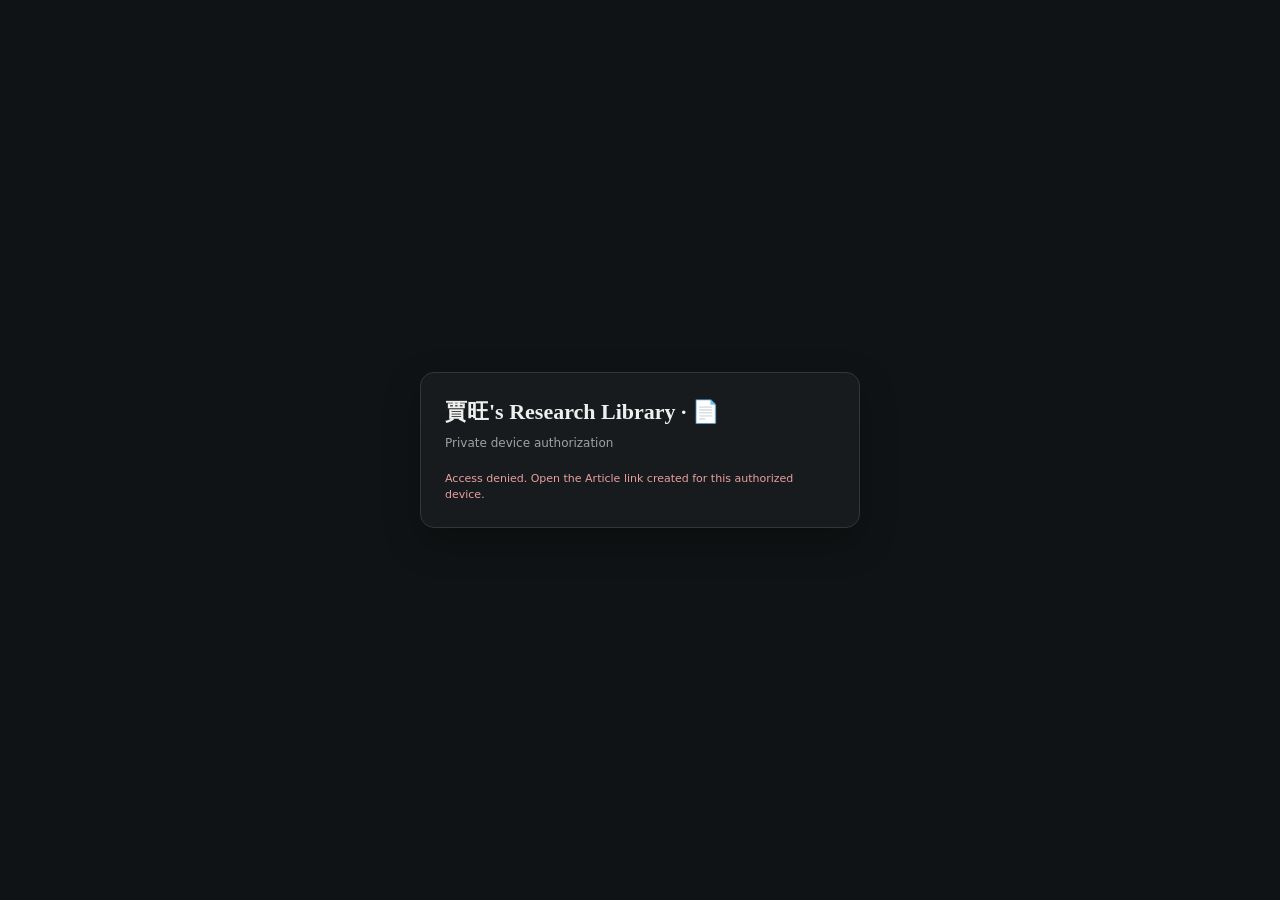
==== articles.html @ e1305e51 "Add files via upload" ====
<!doctype html>
<!-- V192_FLOATING_TTS_TOGGLE_NATURAL_PROSODY_20261002 -->
<!-- V191_RESTORE_FEMALE_LANGUAGE_MATCHED_TTS_20261002 -->
<!-- V190_ARTICLE_TTS_STABLE_SCROLL_SINGLE_MALE_VOICE_20261002 -->
<!-- V188_DRIVE_READER_ABOVE_STICKY_HEADER_20260927 -->
<!-- V187_PORTRAIT_ALL_CONTENT_HEADER_OFFSET_20260926 -->
<!-- V184_ARTICLE_NAV_MANUSCRIPT_20260916 -->
<!-- V155_RESTORE_TOP_LOADING_SPINNER_20260914 -->
<!-- V152_HIGHLIGHT_LAYER_ANCHOR_FIX_20260914 -->
<!-- V151_MOBILE_HIGHLIGHT_DEVICE_FOOTER_20260913 -->
<!-- V140_READING_LINKS_FOOTER_CLEANUP_20260913 -->
<!-- V119_DIRECT_DATA_AUTH_FAST_SURFACE_20260913 -->
<!-- V113_TOP_LEVEL_NAV_USER_ACTIVATION_20260913 -->
<!-- V110_UNIFIED_RESEARCH_LIBRARY_TOPLEVEL_SURFACES_20260913 -->
<!-- V84_UNIFIED_READING_HOME_20260911 -->
<!-- V85_HOME_FOOTER_GOTO_AND_LAST_READ_WEIGHT_20260911 -->
<!-- V83_HIGHLIGHT_TOOLBAR_BELOW_STICKY_HEADER_20260911 -->
<!-- V81_HIGHLIGHT_BUSY_LOCK_AND_LIVE_SHELF_SCROLL_20260911 -->
<!-- V80_EMBEDDED_MARK_HIGHLIGHTS_20260911 -->
<!-- V82_HIGHLIGHT_TOOLBAR_TEXT_ANCHOR_20260911 -->
<!-- V79_READING_TOTAL_AND_SHELF_SCROLL_LOCK_20260911 -->
<!-- V77_BIBLIO_TO_BOOK_LIBRARY_LINK_20260908 -->
<!-- V78_BOOK_LINK_GOTO_PLAIN_20260908 -->
<!-- V76_ARTICLE_SCROLL_RESTORE_20260908 -->
<!-- V72_TYPE_SPECIFIC_EDIT_READER_ORDER_20260905 -->
<!-- V43_READER_PDF_20260830 -->
<!-- V41_REFERENCE_PACKAGE_AND_PDF_NORMALIZATION_20260829 -->
<!-- English-only Library UI; one-file Add Article; ZIP/Excel compatible; manual Drive links auto-normalize PDFs. -->
<!-- V26_DYNAMIC_ARTICLE_TYPES_20260827 -->
<html>
<head>
  <base target="_top">
  <meta charset="utf-8">
  <meta name="viewport" content="width=device-width, initial-scale=1">
  <meta name="referrer" content="no-referrer">
  <style>
    :root {
      color-scheme: dark;
      --bg:#111315;
      --paper:#181b1e;
      --paper2:#202428;
      --ink:#eef0ed;
      --muted:#9da39f;
      --line:#30363a;
      --accent:#8fb6a0;
      --accentStrong:#b6d7c2;
      --link:#b6d7c2;
      --chip:#262b2f;
      --danger:#d78f8f;
      --shadow:0 14px 36px rgba(0,0,0,.28);
    }
    *{box-sizing:border-box}
    .libraryAppRoot{display:none}
    body.fastAuthPendingV117 .libraryAppRoot{display:block}
    body.fastAuthPendingV117 .deviceGate{display:none!important}
    body.deviceAuthorized .libraryAppRoot{display:block}
    .libraryAppRoot[data-duplicate="true"]{display:none!important}
    body{
      margin:0;
      font-family:Inter,ui-sans-serif,system-ui,-apple-system,BlinkMacSystemFont,"Segoe UI",sans-serif;
      color:var(--ink); background:var(--bg);
    }
    button,input,select,textarea{font:inherit}
    .topbar{
      position:sticky;top:0;z-index:2000;background:rgba(17,19,21,.95);
      backdrop-filter:blur(10px);border-bottom:1px solid var(--line);padding:14px 18px;
    }
    .toprow{max-width:1280px;margin:0 auto;display:flex;align-items:center;justify-content:space-between;gap:14px}
    .brand{min-width:0}
    .brandBtn{
      appearance:none;border:0;background:transparent;color:var(--ink);
      padding:0;margin:0;cursor:pointer;text-align:left
    }
    .brandBtn h1{margin:0;font:700 21px Georgia,serif}
    .brandBtn:hover h1{color:var(--accentStrong)}
    .searchwrap{
      max-width:1280px;margin:12px auto 0;display:grid;
      grid-template-columns:minmax(180px,1fr) 220px;gap:8px
    }
    input,select,textarea{
      width:100%;border:1px solid var(--line);border-radius:10px;
      background:var(--paper2);color:var(--ink);padding:10px 12px;outline:none
    }
    input:focus,select:focus,textarea:focus{border-color:var(--accent);box-shadow:0 0 0 2px rgba(143,182,160,.08)}
    textarea{resize:vertical;line-height:1.6}
    .layout{
      max-width:1280px;margin:18px auto 40px;padding:0 18px;
      display:grid;grid-template-columns:390px minmax(0,1fr);gap:18px;align-items:start
    }
    .shelfPane{min-width:0}
    .shelfToolbar{
      display:flex;align-items:center;justify-content:space-between;gap:8px;
      margin:0 0 9px;padding:0 1px
    }
    .shelfCount{color:var(--muted);font-size:11px;white-space:nowrap}
    .shelfCountGroup{display:flex;align-items:center;gap:4px;min-width:0}
    .shelfRefreshBtnV65{
      width:26px;height:26px;display:grid;place-items:center;flex:0 0 auto;
      border:1px solid transparent;border-radius:7px;background:transparent;
      color:var(--accentStrong);cursor:pointer;padding:0;font-size:15px;line-height:1;
      transition:border-color .14s ease,background .14s ease,color .14s ease
    }
    .shelfRefreshBtnV65:hover{
      border-color:var(--line);background:rgba(143,182,160,.05);color:var(--ink)
    }
    .shelfRefreshBtnV65:disabled{cursor:default;opacity:.65}
    .shelfRefreshBtnV65.refreshing .refreshGlyphV65{
      display:inline-block;animation:refreshSpinV65 .7s linear infinite
    }
    @keyframes refreshSpinV65{to{transform:rotate(360deg)}}
    .shelfSort{display:flex;align-items:center;gap:6px;margin-left:auto;flex-wrap:wrap;justify-content:flex-end}
    .shelfSort select{
      width:auto;min-width:110px;padding:7px 28px 7px 9px;border-radius:8px;
      font-size:11px;background:var(--paper)
    }
    .shelfSort select.pageSizeSelect{min-width:72px}
    .sortDirectionBtn{
      width:32px;height:32px;border:1px solid var(--line);border-radius:8px;
      background:var(--paper);color:var(--accentStrong);cursor:pointer;
      display:grid;place-items:center;padding:0;font-size:16px;line-height:1
    }
    .sortDirectionBtn:hover{border-color:var(--accent);background:rgba(143,182,160,.06)}
    .shelf{
      display:flex;flex-direction:column;gap:10px;max-height:calc(100vh - 245px);
      overflow:auto;padding-right:3px;scroll-behavior:auto;overscroll-behavior:contain;
      -webkit-overflow-scrolling:touch;scrollbar-width:thin;scrollbar-color:#4a5054 transparent
    }
    .shelf::-webkit-scrollbar{width:8px}
    .shelf::-webkit-scrollbar-track{background:transparent}
    .shelf::-webkit-scrollbar-thumb{background:#4a5054;border-radius:999px}
    .shelf::-webkit-scrollbar-thumb:hover{background:#626a6f}
    .pagination{
      display:flex;justify-content:center;align-items:center;gap:5px;
      padding:12px 4px 2px;min-height:42px;flex-wrap:wrap
    }
    .pageBtn{
      min-width:30px;height:30px;border:1px solid var(--line);border-radius:8px;
      background:var(--paper);color:var(--muted);cursor:pointer;padding:0 8px;
      font-size:12px
    }
    .pageBtn:hover:not(:disabled){border-color:#596168;color:var(--ink)}
    .pageBtn.active{background:var(--chip);border-color:var(--accent);color:var(--accentStrong);font-weight:700}
    .pageBtn:disabled{opacity:.32;cursor:default}
    .pageDots{color:var(--muted);font-size:12px;padding:0 2px}
    .card{
      background:var(--paper);border:1px solid var(--line);border-radius:12px;padding:14px;
      cursor:pointer;box-shadow:0 3px 12px rgba(0,0,0,.14);
      transition:border-color .12s ease,background .12s ease
    }
    .card:hover{border-color:#58616a}
    .card.active{border-color:var(--accent);box-shadow:0 0 0 1px var(--accent) inset}
    .id{color:var(--muted);font-size:12px;letter-spacing:.04em}
    .paperReadTimeV68{
      margin-top:5px;color:var(--accentStrong);font-size:11px;
      letter-spacing:0;font-weight:650;line-height:1.35
    }

    /* V192 — lazy browser TTS. Main controls float compactly at bottom-center only while used. */
    .paperReadTimeTtsRowV190{
      display:flex;align-items:center;gap:7px;flex-wrap:wrap;margin-top:5px
    }
    .paperReadTimeTtsRowV190 .paperReadTimeV68{margin-top:0}
    .articleTtsLaunchV190,.sectionTtsPlayV190,.articleTtsControlBtnV190{
      appearance:none;border:1px solid var(--line);background:transparent;color:var(--accentStrong);
      cursor:pointer;border-radius:7px;font:inherit;line-height:1;transition:.12s ease
    }
    .articleTtsLaunchV190{
      width:27px;height:24px;display:grid;place-items:center;padding:0;font-size:12px
    }
    .articleTtsLaunchV190:hover,.sectionTtsPlayV190:hover,.articleTtsControlBtnV190:hover{
      border-color:var(--accent);background:rgba(143,182,160,.06);color:var(--ink)
    }
    .articleTtsLaunchV190:focus-visible,.sectionTtsPlayV190:focus-visible,.articleTtsControlBtnV190:focus-visible{
      outline:1px solid var(--accent);outline-offset:1px
    }
    .articleTtsLaunchV190:disabled,.sectionTtsPlayV190:disabled,.articleTtsControlBtnV190:disabled{
      opacity:.42;cursor:default
    }
    .articleTtsControlsV190{
      display:none;position:fixed;left:50%;bottom:max(12px,env(safe-area-inset-bottom));
      transform:translateX(-50%);z-index:2750;align-items:center;gap:5px;flex-wrap:nowrap;
      max-width:calc(100vw - 20px);padding:5px 7px;border:1px solid var(--line);border-radius:999px;
      background:rgba(24,27,30,.96);box-shadow:0 7px 22px rgba(0,0,0,.32);backdrop-filter:blur(10px);
      color:var(--muted);font-size:10.5px;line-height:1;white-space:nowrap
    }
    .articleTtsControlsV190.show{display:flex}
    .articleTtsListenLabelV190{
      display:inline-grid;place-items:center;width:20px;height:22px;color:var(--accentStrong);
      font-weight:700;white-space:nowrap;user-select:none
    }
    .articleTtsControlBtnV190{
      min-width:26px;height:24px;padding:0 5px;display:inline-grid;place-items:center;font-size:11px;border-radius:999px
    }
    .articleTtsControlBtnV190.toggle{min-width:30px;font-size:12px}
    .articleTtsControlBtnV190.speed{min-width:43px;font-variant-numeric:tabular-nums}
    .section.ttsSpeakingV190{border-top-color:var(--accent)}
    .section h3.ttsHeadingV190{display:flex;align-items:center;gap:8px;flex-wrap:wrap}
    .sectionTtsPlayV190{
      width:25px;height:23px;display:inline-grid;place-items:center;padding:0;font-size:10px;
      flex:0 0 auto
    }
    @media(max-width:560px){
      .articleTtsControlsV190{bottom:max(9px,env(safe-area-inset-bottom));gap:4px;padding:4px 6px}
      .articleTtsControlBtnV190{min-width:25px;height:23px;padding:0 4px}
      .articleTtsControlBtnV190.speed{min-width:41px}
    }
    .title{margin:5px 0 6px;font:700 16px/1.35 Georgia,serif}
    .meta{color:var(--muted);font-size:12px;line-height:1.5}
    .preview{margin-top:8px;font-size:13px;line-height:1.5;color:#c3c7c4}
    .chips{display:flex;flex-wrap:wrap;gap:5px;margin-top:9px}
    .chip{background:var(--chip);border-radius:999px;padding:4px 7px;font-size:11px;color:#c4c8c5}
    .projectCardChip{color:var(--accentStrong)}
    .articleTypeLine{display:flex;align-items:center;gap:6px;margin:8px 0 2px}
    .articleTypeChip{display:inline-flex;align-items:center;background:var(--chip);border-radius:999px;padding:4px 8px;font-size:11px;color:var(--accentStrong)}

    /* Project row: compact and visually consistent with keyword chips */
    .projectBlock{margin:10px 0 2px}
    .projectRow{display:flex;align-items:center;flex-wrap:wrap;gap:6px;min-height:24px}
    .projectLabel{font-size:13px;color:var(--ink);margin-right:1px}
    .projectChip{
      display:inline-flex;align-items:center;gap:5px;
      background:var(--paper2);border-radius:999px;
      padding:4px 7px;font-size:11px;line-height:1.15;color:var(--accentStrong)
    }
    .projectRemove{
      border:0;background:transparent;color:var(--muted);
      padding:0 1px;margin:0;cursor:pointer;font-size:13px;line-height:1
    }
    .projectRemove:hover{color:var(--danger)}
    .projectAddBtn{
      border:1px solid var(--line);background:transparent;color:var(--ink);
      border-radius:7px;padding:2px 6px;font-size:9.5px;line-height:1.2;
      cursor:pointer;font-weight:500
    }
    .projectAddBtn:hover{border-color:var(--accent);background:rgba(143,182,160,.06)}
    .projectEditor{
      align-items:center;gap:6px;flex-wrap:wrap;
      margin-top:7px;max-width:560px
    }
    .projectEditor input{
      flex:1 1 220px;width:auto;min-width:180px;
      padding:7px 9px;font-size:12px;border-radius:8px
    }
    .projectEditor .smallBtn{padding:5px 8px;font-size:11px}
    .book{position:relative;
      min-height:70vh;background:var(--paper);border:1px solid var(--line);border-radius:14px;
      padding:clamp(22px,4vw,48px);box-shadow:var(--shadow)
    }
    .empty{min-height:50vh;display:grid;place-items:center;color:var(--muted);text-align:center}
    .home{max-width:920px;margin:-8px auto 0;min-height:calc(70vh - 42px);display:flex;flex-direction:column}
    .homeTop{
      display:flex;align-items:center;justify-content:space-between;gap:12px;
      padding-bottom:15px;border-bottom:1px solid var(--line)
    }
    .homeHeroMeta{color:var(--muted);font-size:14px}
    .homeTopActions{display:flex;align-items:center;gap:8px;flex-wrap:wrap;justify-content:flex-end}
    .homeAddArticleBtn{
      border:1px solid var(--accent);background:transparent;color:var(--accentStrong);
      border-radius:8px;padding:6px 10px;cursor:pointer;font-size:11px;font-weight:650;white-space:nowrap
    }
    .homeAddArticleBtn:hover{background:rgba(143,182,160,.06);border-color:var(--accentStrong);color:var(--ink)}
    .homeBackList{
      display:none;border:1px solid var(--line);background:var(--chip);color:var(--ink);
      border-radius:999px;padding:7px 10px;font-size:11px;cursor:pointer;white-space:nowrap
    }
    .homeGrid{
      display:grid;grid-template-columns:minmax(0,1.35fr) minmax(230px,.65fr);
      gap:20px;align-items:start;margin-top:20px
    }
    .homeSection{margin:0;min-width:0}
    .homeSection h3{
      margin:0 0 10px;font:700 14px Georgia,serif;
      text-transform:uppercase;letter-spacing:.06em
    }
    .homePaperList{display:flex;flex-direction:column;gap:8px}
    .homePaper{
      width:100%;border:1px solid var(--line);border-radius:10px;
      background:var(--paper2);color:var(--ink);padding:10px 11px;
      cursor:pointer;text-align:left
    }
    .homePaper:hover{border-color:#596168}
    .homePaperTitle{font:700 13px/1.35 Georgia,serif}
    .homePaperMeta{color:var(--muted);font-size:10.5px;line-height:1.4;margin-top:4px}
    .homeActivity{color:var(--accentStrong);font-size:10.5px;line-height:1.4;margin-top:5px}
    .homeProjectList{display:flex;flex-wrap:wrap;gap:7px;align-content:flex-start}
    .homeProject{
      border:1px solid var(--line);border-radius:999px;background:var(--chip);
      color:var(--accentStrong);padding:6px 9px;cursor:pointer;font-size:11px
    }
    .homeProject:hover{border-color:var(--accent)}
    .homeProjectCount{color:var(--muted);margin-left:4px}
    .book h2{margin:5px 0 10px;font:700 clamp(22px,2.55vw,32px)/1.16 Georgia,serif}
    .byline{color:var(--muted);line-height:1.6;margin-bottom:18px}
    .links{margin-top:16px}
    .links a{color:var(--link);word-break:break-all;text-decoration-color:rgba(182,215,194,.65);text-underline-offset:2px}
    .doiLink{color:var(--accentStrong);text-decoration:underline}
    .section{border-top:1px solid var(--line);padding-top:18px;margin-top:22px}
    .section h3{margin:0 0 10px;font:700 16px Georgia,serif;text-transform:uppercase;letter-spacing:.06em}
    .section h4{margin:14px 0 6px;font-size:14px;color:var(--accentStrong)}
    .section p{margin:0;white-space:pre-wrap;line-height:1.75;font-size:15px}
    .section ul{margin:0;padding-left:22px}
    .section li{margin:0 0 9px;line-height:1.7}
    .subbox{border-left:2px solid var(--line);padding-left:14px;margin-top:14px}
    .count{font-weight:700}

    .driveLine{display:flex;align-items:center;flex-wrap:wrap;gap:7px;margin-top:10px;font-size:15px}
    .driveOpenBtn{
      display:inline-flex;align-items:center;justify-content:center;
      min-height:34px;border:1px solid var(--accent);border-radius:8px;
      background:transparent;color:var(--accentStrong);padding:6px 10px;
      text-decoration:none;cursor:pointer;font-size:12px;font-weight:700
    }
    .driveOpenBtn:hover{background:rgba(143,182,160,.06);border-color:var(--accentStrong);color:var(--ink)}
    .driveEditBtn{
      width:34px;height:34px;display:inline-grid;place-items:center;
      border:1px solid var(--line);border-radius:8px;background:transparent;
      color:var(--muted);cursor:pointer;font-size:16px;line-height:1
    }
    .driveEditBtn:hover{border-color:var(--accent);color:var(--accentStrong);background:rgba(143,182,160,.05)}
    .textLinkBtn{border:0;background:transparent;padding:0;color:var(--link);text-decoration:underline;text-underline-offset:2px;cursor:pointer}
    .textLinkBtn.addDrive{font-weight:600}
    .inlineEditor{margin-top:10px;max-width:680px}
    .inlineActions{display:flex;gap:8px;margin-top:8px;justify-content:flex-end}
    .smallBtn,.secondaryBtn,.primaryBtn{
      border:1px solid var(--line);border-radius:8px;padding:7px 11px;cursor:pointer
    }
    .smallBtn,.secondaryBtn{background:var(--paper);color:var(--ink)}
    .primaryBtn,.smallBtn.primary{background:var(--accent);color:#101713;border-color:var(--accent);font-weight:700}
    .actionBusyV69,
    .actionBusyV69:hover,
    .actionBusyV69:disabled,
    .noteAddBtn.actionBusyV69,
    .noteAddBtn.actionBusyV69:hover,
    .noteAddBtn.actionBusyV69:disabled{
      background:#34393c!important;
      border-color:#4a5054!important;
      color:#aeb4b1!important;
      opacity:1!important;
      cursor:default!important;
      pointer-events:none!important
    }

    .historyItem{border:1px solid var(--line);border-radius:10px;background:var(--paper2)}
    .historyItem{padding:10px 12px;margin-top:8px}
    .historyItem summary{cursor:pointer;font-weight:700;color:var(--accent)}
    .historyItem summary{font-size:13px}
    .historyBody{margin-top:10px;font-size:13px;line-height:1.6}
    .historyField{margin-top:8px}
    .historyField b{display:block;font-size:11px;text-transform:uppercase;letter-spacing:.05em;color:var(--muted);margin-bottom:2px}

    .noteList{display:flex;flex-direction:column;gap:9px;margin-top:10px}
    .noteItem{position:relative;padding:12px 13px 40px;border:1px solid var(--line);border-radius:10px;background:var(--paper2)}
    .noteText{white-space:pre-wrap;line-height:1.65;font-size:14px}
    .noteMeta{margin-top:6px;font-size:11px;color:var(--muted)}
    .noteActions{position:absolute;right:9px;bottom:7px;display:flex;align-items:center;gap:3px}
    .noteIconBtn{
      width:27px;height:27px;display:grid;place-items:center;
      border:0;background:transparent;color:rgba(220,225,222,.42);
      cursor:pointer;border-radius:6px;font-size:16px;line-height:1
    }
    .noteEdit:hover{color:var(--accentStrong);background:rgba(255,255,255,.05)}
    .noteDelete:hover{color:#e0a0a0;background:rgba(255,255,255,.05)}
    .noteEditBox{display:none;margin-top:1px}
    .noteEditBox textarea{min-height:90px;margin:0}
    .noteEditActions{display:flex;justify-content:flex-end;gap:6px;margin-top:7px}
    .inlineNoteEditor{margin-top:12px;max-width:760px}
    .inlineNoteEditor textarea{min-height:96px}


    .editModeWrap{border-top:1px solid var(--line);margin-top:22px;padding-top:18px;text-align:right}
    .editModeBtn{border:1px solid var(--accent);background:transparent;color:var(--accentStrong);border-radius:9px;padding:8px 12px;cursor:pointer;font-weight:700}
    .editHeader{display:flex;align-items:center;justify-content:space-between;gap:10px;margin-bottom:18px}
    .editForm{display:flex;flex-direction:column;gap:20px}
    .editGroup{border-top:1px solid var(--line);padding-top:16px}
    .editGroup h3{margin:0 0 12px;font:700 15px Georgia,serif;text-transform:uppercase;letter-spacing:.05em}
    .editGrid{display:grid;grid-template-columns:1fr 1fr;gap:10px}
    .field{display:flex;flex-direction:column;gap:5px}
    .field.full{grid-column:1/-1}
    .field label{font-size:11px;color:var(--muted);text-transform:uppercase;letter-spacing:.04em}
    .field textarea{min-height:130px}
    .field textarea.long{min-height:220px}
    .editFooter{display:flex;justify-content:flex-end;gap:8px;border-top:1px solid var(--line);padding-top:16px}

    .addArticleWrap{max-width:860px;margin:0 auto}
    .addArticleHead{border-bottom:1px solid var(--line);padding-bottom:14px;margin-bottom:20px}
    .addArticleHead{position:relative;padding-right:44px}
    .addArticleHead h2{margin:0 0 6px;font:700 25px Georgia,serif}
    .addArticleHint{color:var(--muted);font-size:12px;line-height:1.55}
    .pageBackBtn{
      width:34px;height:34px;display:inline-grid;place-items:center;
      border:1px solid var(--line);border-radius:999px;background:transparent;
      color:var(--ink);cursor:pointer;font-size:19px;line-height:1;padding:0
    }
    .pageBackBtn:hover{border-color:var(--accent);color:var(--accentStrong);background:rgba(143,182,160,.05)}
    .addArticleHead .pageBackBtn{position:absolute;right:0;top:0}
    .addArticleGrid{display:grid;grid-template-columns:1fr;gap:14px}
    .uploadFieldLabel{display:block;margin:0 0 7px;font-size:11px;color:var(--muted);text-transform:uppercase;letter-spacing:.05em}
    .dropZone{
      min-height:180px;border:1px dashed #596168;border-radius:12px;background:var(--paper2);
      display:flex;align-items:center;justify-content:center;text-align:center;padding:18px;cursor:pointer;
      transition:border-color .12s ease,background .12s ease
    }
    .dropZone:hover,.dropZone.dragover{border-color:var(--accent);background:#23292c}
    .dropZoneTitle{font-weight:700;font-size:14px}
    .dropZoneMeta{margin-top:5px;color:var(--muted);font-size:11px;line-height:1.45}
    .dropZoneFile{margin-top:10px;color:var(--accentStrong);font-size:12px;overflow-wrap:anywhere}
    .uploadInput{display:none}
    .addArticleActions{display:flex;justify-content:flex-end;margin-top:16px}
    .addArticleSubmit{
      border:1px solid var(--accent);background:var(--accent);color:#101713;border-radius:9px;
      padding:9px 14px;cursor:pointer;font-weight:750
    }
    .addArticleSubmit:disabled{opacity:.55;cursor:default}
    .addArticleProcessing{margin-top:11px;color:var(--muted);font-size:11px;display:none;text-align:right}
    .toast{position:fixed;right:18px;bottom:18px;z-index:150;max-width:min(380px,calc(100vw - 36px));background:#24302a;color:#e8f3ec;border:1px solid #405347;border-radius:10px;padding:9px 12px;font-size:12px;line-height:1.4;box-shadow:var(--shadow);display:none;white-space:normal;word-break:break-word}
    .toast.show{display:block}
    .toast.error{background:#302525;border-color:#684343;color:#f0d3d3}
    .deviceGate{
      position:fixed;inset:0;z-index:1000;background:#101315;
      display:flex;align-items:center;justify-content:center;padding:22px
    }
    .deviceGate.hidden{display:none}
    .deviceGateCard{
      width:min(440px,100%);background:var(--paper);border:1px solid var(--line);
      border-radius:14px;padding:24px;box-shadow:var(--shadow)
    }
    .deviceGateBrand{font:700 22px Georgia,serif;margin:0 0 7px;color:var(--ink)}
    .deviceGateText{font-size:12px;line-height:1.55;color:var(--muted);margin:0 0 18px}
    .deviceGateLabel{
      display:block;font-size:10px;text-transform:uppercase;letter-spacing:.06em;
      color:var(--muted);margin:12px 0 6px
    }
    .deviceGate input{
      width:100%;border:1px solid var(--line);border-radius:9px;background:var(--paper2);
      color:var(--ink);padding:10px 11px;font:inherit
    }
    .deviceGateActions{display:flex;align-items:center;gap:8px;margin-top:12px;flex-wrap:wrap}
    .deviceGateBtn{
      border:1px solid var(--accent);border-radius:9px;background:transparent;
      color:var(--accentStrong);padding:9px 12px;font-weight:700;cursor:pointer
    }
    .deviceGateBtn:disabled{opacity:.55;cursor:default}
    .devicePrivateLinkV62{text-decoration:none;display:inline-flex;align-items:center;justify-content:center}

    mark.readerHighlightV62{
      background:rgba(177,143,28,.48);
      color:inherit;
      border-radius:2px;
      padding:0 .04em;
      box-shadow:inset 0 -1px 0 rgba(235,205,86,.72);
      box-decoration-break:clone;
      -webkit-box-decoration-break:clone
    }
    .highlightableV62{
      cursor:text;
      -webkit-user-select:text;
      user-select:text;
      -webkit-touch-callout:default;
      touch-action:auto
    }
    .highlightToolbarV62{
      position:fixed;z-index:1600;display:none;align-items:center;gap:6px;
      padding:5px;background:var(--paper);border:1px solid var(--line);
      border-radius:9px;box-shadow:var(--shadow)
    }
    .highlightToolbarV62.show{display:flex}
    .highlightToolbarV62 button{
      min-height:32px;border:1px solid #d1b84d;border-radius:7px;
      background:#e9cf5f;color:#24210f;padding:5px 10px;
      font:700 11px inherit;cursor:pointer;white-space:nowrap
    }
    .highlightToolbarV62 button.remove{
      border-color:#765454;background:var(--paper2);color:#e2aaaa
    }

    .book.driveReaderModeV62{padding:12px}
    .driveReaderV62{display:flex;flex-direction:column;min-height:calc(70vh - 24px)}
    .driveReaderHeadV62{
      display:flex;align-items:center;justify-content:space-between;gap:10px;
      padding:3px 2px 11px;border-bottom:1px solid var(--line)
    }
    .driveReaderBackV62{
      border:1px solid var(--line);border-radius:8px;background:var(--chip);
      color:var(--ink);padding:7px 10px;cursor:pointer;font-size:11px;white-space:nowrap
    }
    .driveReaderTitleV62{
      min-width:0;overflow:hidden;text-overflow:ellipsis;white-space:nowrap;
      color:var(--muted);font-size:11px;text-align:right
    }
    .driveReaderFrameV62{
      width:100%;height:calc(70vh - 66px);min-height:520px;
      border:0;border-radius:9px;background:#111
    }
    /* V66: iPad/touch-tablet Drive reader uses the whole app viewport.
       Normal article/Home layout is untouched. */
    .book.driveReaderFullscreenV66{
      display:block!important;
      position:fixed!important;
      inset:0!important;
      /* V188: true full-screen reader must sit above the sticky Research header (z-index:2000).
         Otherwise the reader head/back button is hidden behind the header in portrait. */
      z-index:2600!important;
      width:100%!important;
      height:100vh!important;
      height:100dvh!important;
      min-height:0!important;
      margin:0!important;
      padding:8px!important;
      border:0!important;
      border-radius:0!important;
      overflow:hidden!important
    }
    .book.driveReaderFullscreenV66 .driveReaderV62{
      height:100%;
      min-height:0;
      display:flex;
      flex-direction:column
    }
    .book.driveReaderFullscreenV66 .driveReaderHeadV62{
      flex:0 0 auto
    }
    .book.driveReaderFullscreenV66 .driveReaderFrameV62{
      flex:1 1 auto;
      height:auto!important;
      min-height:0!important
    }
    .deviceGateStatus{font-size:11px;color:var(--muted);margin-top:10px;line-height:1.45}
    .deviceGateStatus.error{color:#e8a0a0}

    .homeReadingStrip{
      display:grid;
      grid-template-columns:max-content minmax(0,1fr);
      align-items:center;
      gap:12px;
      width:100%;
      min-width:0;
      padding:10px 0 0;
      color:var(--muted);
      font-size:11px;
      line-height:1.4
    }
    .homeReadingToday{
      min-width:max-content;
      color:var(--accentStrong);
      font-weight:700;
      white-space:nowrap
    }
    .homeReadingTodayBtn{
      border:0;background:transparent;padding:0;margin:0;color:var(--accentStrong);
      font:inherit;font-weight:700;white-space:nowrap;cursor:pointer;text-align:left
    }
    .homeReadingTodayBtn:hover{text-decoration:underline;text-underline-offset:3px}

    .readingStatsOverlay{
      position:absolute;inset:0;z-index:8;background:rgba(12,15,16,.78);
      display:flex;align-items:center;justify-content:center;padding:22px
    }
    .readingStatsCard{
      width:min(620px,100%);background:var(--paper);border:1px solid var(--line);
      border-radius:14px;padding:20px;box-shadow:var(--shadow);
      max-height:min(88vh,820px);overflow-y:auto
    }
    .readingStatsHead{
      display:flex;align-items:flex-start;justify-content:space-between;gap:14px;margin-bottom:16px
    }
    .readingStatsTitle{font:700 19px Georgia,serif;color:var(--ink);margin:0}
    .readingStatsSub{font-size:11px;color:var(--muted);margin-top:4px}
    .readingStatsClose{
      width:32px;height:32px;border:1px solid var(--line);border-radius:8px;
      background:transparent;color:var(--muted);cursor:pointer;font-size:18px;line-height:1
    }
    .readingStatsClose:hover{border-color:var(--accent);color:var(--ink)}
    .readingChart{
      display:grid;grid-template-columns:repeat(7,minmax(0,1fr));gap:10px;
      align-items:end;height:220px;padding:14px 4px 4px;border-bottom:1px solid var(--line)
    }
    .readingBarCol{
      min-width:0;height:100%;display:flex;flex-direction:column;justify-content:flex-end;
      align-items:center;gap:6px
    }
    .readingBarValue{font-size:10px;color:var(--muted);white-space:nowrap}
    .readingBarTrack{
      width:min(42px,82%);height:150px;display:flex;align-items:flex-end;
      border-radius:8px 8px 3px 3px;background:rgba(255,255,255,.035);overflow:hidden
    }
    .readingBarFill{
      width:100%;min-height:2px;border-radius:8px 8px 2px 2px;transition:height .18s ease
    }
    .readingBarDay{font-size:10px;color:var(--ink);font-weight:650}
    .readingBarDate{font-size:9px;color:var(--muted);white-space:nowrap}
    .readingWeeklyAverage{
      margin-top:15px;padding-top:12px;border-top:1px solid var(--line);
      color:var(--accentStrong);font-size:12px;font-weight:700;text-align:center
    }
    .readingRankWrapV68{
      margin-top:14px;padding-top:12px;border-top:1px solid var(--line);
      display:grid;grid-template-columns:1fr 1fr;gap:18px
    }
    .readingRankTitleV68{
      margin-bottom:7px;color:var(--muted);font-size:10px;
      text-transform:uppercase;letter-spacing:.06em
    }
    .readingRankListV68{margin:0;padding-left:19px}
    .readingRankListV68 li{margin:5px 0;color:var(--muted);font-size:11px;line-height:1.35}
    .readingRankMetaV68{color:var(--muted);font-size:9px;margin-left:4px}
    .readingRankLinkV68{
      border:0;background:transparent;padding:0;margin:0;color:var(--accentStrong);
      font:inherit;text-align:left;text-decoration:underline;text-underline-offset:2px;
      cursor:pointer
    }
    .readingRankLinkV68:hover{color:var(--ink)}
    .readingRankEmptyV68{color:var(--muted);font-size:11px}
    .readingStatsLoading{padding:36px 0;text-align:center;color:var(--muted);font-size:12px}
    .homeLastRead{
      min-width:0;
      width:100%;
      display:flex;
      align-items:center;
      justify-content:flex-end;
      gap:4px;
      overflow:hidden;
      white-space:nowrap;
      text-align:right
    }
    .homeLastReadLabel{
      flex:0 0 auto;
      color:var(--muted)
    }
    .homeLastRead strong{color:var(--ink);font-weight:650}
    .homeLastReadLink{
      flex:0 1 auto;
      min-width:0;
      max-width:100%;
      display:block;
      overflow:hidden;
      text-overflow:ellipsis;
      white-space:nowrap;
      border:0;background:transparent;padding:0;margin:0;color:var(--accentStrong);
      font:inherit;font-weight:400;text-decoration:underline;text-underline-offset:2px;
      cursor:pointer;text-align:left
    }
    .homeLastReadLink:hover{color:var(--ink)}
    .homeDeviceBar{
      margin-top:auto;padding-top:14px;border-top:1px solid var(--line);
      color:var(--muted);font-size:9.5px;line-height:1.4;
      display:flex;align-items:center;justify-content:space-between;gap:14px;flex-wrap:wrap
    }
    .homeDeviceLeft{min-width:0}
    .homeDeviceBar strong{color:var(--ink);font-weight:600}
    .homeModuleGoToWrap{
      margin-left:auto;display:inline-flex;align-items:center;gap:4px;white-space:nowrap
    }
    .homeModuleGoTo{color:var(--ink);white-space:nowrap}
    .homeModuleLink{
      color:var(--accentStrong);text-decoration:underline;text-underline-offset:2px;
      font-weight:650;white-space:nowrap
    }
    .homeModuleLink:hover{color:var(--ink)}
    .homeDeviceRevoke{
      border:0;background:transparent;padding:0;margin:0;color:#c98383;
      font:inherit;text-decoration:underline;text-underline-offset:2px;cursor:pointer
    }
    .homeDeviceRevoke:hover{color:#efadad}
    .loader{
      position:fixed;top:14px;left:50%;transform:translateX(-50%);z-index:3200;width:24px;height:24px;border-radius:50%;
      border:3px solid rgba(255,255,255,.14);border-top-color:var(--accentStrong);animation:spin .75s linear infinite;display:none;pointer-events:none
    }
    .loader.show{display:block}
    @keyframes spin{to{transform:translateX(-50%) rotate(360deg)}}
    .closeBtn{display:none}

    @media (max-width:900px), (orientation:portrait) and (max-width:1100px){
      .searchwrap{grid-template-columns:1fr 1fr}
      .layout{grid-template-columns:1fr}
      .shelf{max-height:none;overflow:visible}
      .pagination{padding-bottom:18px}
      .book{display:none}
      .book.mobile-open{display:block;position:fixed;inset:0;z-index:30;overflow:auto;border-radius:0}
      .closeBtn{display:block!important;position:sticky;top:0;margin-left:auto;border:0;border-radius:999px;padding:9px 12px;background:var(--chip);color:var(--ink);z-index:2}
      .homeBackList{display:inline-flex;align-items:center}
      .homeGrid{grid-template-columns:minmax(0,1.2fr) minmax(160px,.8fr);gap:14px}
      .homeReadingStrip{
        grid-template-columns:minmax(0,1fr);
        align-items:start;
        gap:5px
      }
      .homeLastRead{
        justify-content:flex-start;
        text-align:left
      }
      .homeLastReadLink{
        flex:1 1 auto;
        text-align:left
      }
    }
    /* V187 — Every normal compact overlay starts below the sticky Research header.
       This fixes Home, Article reader, Add/Edit, Projects, and Reader PDF in portrait.
       The dedicated full-screen Google Drive reader remains truly full-screen. */
    @media (max-width:900px), (orientation:portrait) and (max-width:1100px){
      .book.mobile-open:not(.driveReaderFullscreenV66){
        top:var(--research-mobile-top-v187,0px);
        bottom:0;
        height:auto;
      }
    }

    @media(max-width:560px){
      .searchwrap{grid-template-columns:1fr}
      .toprow{align-items:flex-start}
      .layout{padding:0 10px;margin-top:10px}
      .topbar{padding:12px 10px}
      .editGrid{grid-template-columns:1fr}
      .field.full{grid-column:auto}
      .homeGrid{grid-template-columns:minmax(0,1.15fr) minmax(125px,.85fr);gap:10px}
      .homePaper{padding:8px}
      .homePaperTitle{font-size:11.5px}
      .homePaperMeta{font-size:9.5px}
      .homeProject{padding:5px 7px;font-size:10px}
      .homeTop{align-items:flex-start;flex-wrap:wrap}
      .homeTopActions{margin-left:auto}
      .addArticleGrid{grid-template-columns:1fr}
      .dropZone{min-height:145px}
      .articleBottomActions{align-items:flex-start}
      .articleBottomLeft,.articleBottomRight{width:100%}
      .articleBottomRight{margin-left:0;justify-content:flex-end}
      .homeReadingStrip{align-items:start;gap:4px}
      .homeLastRead{align-items:flex-start;text-align:left;white-space:normal}
      .homeLastReadLink{white-space:normal;overflow:visible;text-overflow:clip}
      .home{min-height:auto;margin-top:0}
      .homeDeviceBar{margin-top:24px;align-items:flex-start}
      .readingStatsOverlay{padding:12px}
      .readingStatsCard{padding:16px}
      .readingChart{gap:5px;height:205px}
      .readingBarTrack{width:min(34px,88%);height:138px}
      .readingBarValue{font-size:9px}
      .readingBarDay{font-size:9px}
      .readingBarDate{font-size:8px}
      .readingRankWrapV68{grid-template-columns:1fr;gap:14px}
      .articleTtsControlsV190{gap:5px}
      .articleTtsControlBtnV190{height:28px;min-width:30px}
      .articleTtsControlBtnV190.speed{min-width:48px}
      .sectionTtsPlayV190{width:27px;height:25px}
      .book.driveReaderModeV62{padding:8px}
      .driveReaderV62{min-height:calc(100dvh - 16px)}
      .driveReaderFrameV62{height:calc(100dvh - 70px);min-height:0}
      .driveReaderHeadV62{padding-bottom:8px}
    }

    .noteAddBtn{
      border:1px solid var(--accent)!important;background:transparent!important;color:var(--accentStrong)!important;
      font-weight:700
    }
    .noteAddBtn:hover{background:rgba(143,182,160,.06)!important;border-color:var(--accentStrong)!important;color:var(--ink)!important}

    .articleBottomActions{
      border-top:1px solid var(--line);margin-top:22px;padding-top:18px;
      display:flex;align-items:center;justify-content:space-between;gap:12px;flex-wrap:wrap
    }
    .articleBottomLeft,.articleBottomRight{
      display:flex;align-items:center;gap:8px;flex-wrap:wrap
    }
    .articleBottomLeft{justify-content:flex-start}
    .articleBottomRight{margin-left:auto;justify-content:flex-end}

    .readStatusToggle{
      display:inline-flex;align-items:center;border:1px solid #3a4246;border-radius:9px;
      background:#141719;height:38px;padding:2px;gap:2px
    }
    .readStatusBtn{
      width:46px;height:32px;border:0;border-radius:8px;background:transparent;color:var(--muted);cursor:pointer;
      display:grid;place-items:center;font-size:18px;line-height:1;padding:0;
      opacity:.45;filter:saturate(.7);transition:.14s ease
    }
    .readStatusBtn:hover{opacity:.88;background:rgba(255,255,255,.05)}
    .readStatusBtn.active{opacity:1;filter:none}
    .readStatusBtn.unread.active{
      background:rgba(224,126,84,.22);color:#ffb089;
      box-shadow:inset 0 0 0 1px rgba(239,143,95,.72),0 0 10px rgba(224,126,84,.12)
    }
    .readStatusBtn.unread.active:hover{background:rgba(224,126,84,.28)}
    .readStatusBtn.read.active{
      background:rgba(143,182,160,.20);color:var(--accentStrong);
      box-shadow:inset 0 0 0 1px rgba(143,182,160,.65),0 0 10px rgba(143,182,160,.10)
    }
    .readStatusBtn.read.active:hover{background:rgba(143,182,160,.24)}
    .articleActionBtn,.exportArticleBtn,.exportChoiceBtn,.deleteArticleBtn{
      background:transparent;border-radius:9px;padding:8px 11px;cursor:pointer;
      font-size:12px;font-weight:700;white-space:nowrap
    }
    .articleActionBtn,.exportArticleBtn,.exportChoiceBtn{
      border:1px solid var(--accent);color:var(--accentStrong)
    }
    .articleActionBtn:hover,.exportArticleBtn:hover,.exportChoiceBtn:hover{
      background:rgba(143,182,160,.06);border-color:var(--accentStrong);color:var(--ink)
    }
    .exportChoiceBtn:disabled{opacity:.58;cursor:default}
    .exportActionGroup{display:flex;align-items:center;gap:8px;flex-wrap:wrap;justify-content:flex-end}
    .deleteArticleBtn{border:1px solid #835656;color:#d78f8f}
    .deleteArticleBtn:hover{background:rgba(215,143,143,.06);border-color:#b87979;color:#efadad}
    .deleteArticleBtn.stage1{border-color:#a76f62;color:#e0a28d}
    .deleteArticleBtn.stage2{border-color:#c76c6c;color:#ff9d9d;font-weight:800}
    .deleteArticleBtn.deleting{opacity:.65;pointer-events:none}

  
    /* V42 — Projects directory + Reader PDF */
    .homeProjectTools{
      display:flex;flex-direction:column;gap:7px;margin-top:12px
    }
    .homeProjectToolBtn{
      width:100%;border:1px solid var(--line);background:transparent;color:var(--ink);
      border-radius:9px;padding:8px 10px;cursor:pointer;font-size:11px;font-weight:700;text-align:center
    }
    .homeProjectToolBtn:hover{border-color:var(--accent);color:var(--accentStrong);background:rgba(143,182,160,.05)}
    .homeProjectToolBtn.primary{border-color:var(--accent);color:var(--accentStrong)}
    .directoryWrap,.readerPdfWrap{max-width:900px;margin:0 auto}
    .directoryHead,.readerPdfHead{
      display:flex;align-items:flex-start;justify-content:space-between;gap:12px;
      border-bottom:1px solid var(--line);padding-bottom:14px;margin-bottom:16px
    }
    .readerPdfHead{position:relative;padding-right:44px}
    .readerPdfHead .pageBackBtn{position:absolute;right:0;top:0}
    .directoryHead h2,.readerPdfHead h2{margin:0 0 5px;font:700 25px Georgia,serif}
    .directoryTools{display:flex;align-items:center;gap:7px;flex-wrap:wrap;justify-content:flex-end}
    .directoryTools select{width:auto;min-width:150px;padding:7px 9px;font-size:11px}
    .projectDirectoryList{display:flex;flex-direction:column;gap:8px}
    .projectDirectoryItem{
      width:100%;display:flex;align-items:center;justify-content:space-between;gap:12px;
      border:1px solid var(--line);border-radius:10px;background:var(--paper2);color:var(--ink);
      padding:11px 12px;cursor:pointer;text-align:left
    }
    .projectDirectoryItem:hover{border-color:var(--accent)}
    .projectDirectoryName{font:700 13px Georgia,serif;color:var(--accentStrong)}
    .projectDirectoryMeta{font-size:10.5px;color:var(--muted);margin-top:4px}
    .projectDirectoryCount{font-size:11px;color:var(--muted);white-space:nowrap}
    .readerPdfIntro{color:var(--muted);font-size:12px;line-height:1.55}
    .readerEdition{margin-bottom:12px}
    .readerTheme{margin-bottom:16px}
    .readerThemeLabel{
      display:block;margin:0 0 6px;font-size:10.5px;color:var(--muted);
      text-transform:uppercase;letter-spacing:.05em
    }
    .readerThemeSwitchRow{display:flex;align-items:center;gap:8px}
    .readerThemeSide{font-size:11px;color:var(--muted);min-width:30px}
    .readerThemeSide.active{color:var(--accentStrong);font-weight:700}
    .readerThemeSwitch{position:relative;display:inline-block;width:42px;height:24px;flex:0 0 auto}
    .readerThemeSwitch input{position:absolute;opacity:0;width:1px;height:1px}
    .readerThemeSlider{
      position:absolute;inset:0;border:1px solid var(--line);border-radius:999px;
      background:var(--paper2);cursor:pointer;transition:.15s ease
    }
    .readerThemeSlider:before{
      content:'';position:absolute;width:16px;height:16px;left:3px;top:3px;
      border-radius:50%;background:var(--accentStrong);transition:.15s ease
    }
    .readerThemeSwitch input:checked + .readerThemeSlider{border-color:var(--accent);background:rgba(143,182,160,.08)}
    .readerThemeSwitch input:checked + .readerThemeSlider:before{transform:translateX(18px)}
    .readerThemeSwitch input:focus-visible + .readerThemeSlider{box-shadow:0 0 0 2px rgba(143,182,160,.18)}
    .readerEdition label,.readerSelectionLabel{
      display:block;margin:0 0 6px;font-size:10.5px;color:var(--muted);
      text-transform:uppercase;letter-spacing:.05em
    }
    .readerModeTabs{display:flex;gap:7px;margin-bottom:12px}
    .readerModeBtn{
      border:1px solid var(--line);background:transparent;color:var(--muted);
      border-radius:999px;padding:7px 11px;cursor:pointer;font-size:11px;font-weight:700
    }
    .readerModeBtn.active{border-color:var(--accent);color:var(--accentStrong);background:rgba(143,182,160,.06)}
    .readerPickerTools{display:flex;gap:7px;align-items:center;margin-bottom:9px;flex-wrap:wrap}
    .readerPickerTools input{flex:1 1 220px}
    .readerTinyBtn{
      border:1px solid var(--line);background:transparent;color:var(--ink);
      border-radius:8px;padding:7px 9px;cursor:pointer;font-size:10px
    }
    .readerSelectionList{
      max-height:360px;overflow:auto;border:1px solid var(--line);
      border-radius:11px;background:var(--paper2)
    }
    .readerSelectionItem{
      display:grid;grid-template-columns:24px minmax(0,1fr) auto;gap:9px;align-items:center;
      padding:10px 11px;border-top:1px solid rgba(255,255,255,.05);cursor:pointer
    }
    .readerSelectionItem:first-child{border-top:0}
    .readerSelectionItem:hover{background:rgba(255,255,255,.025)}
    .readerSelectionItem input{width:17px;height:17px;margin:0}
    .readerItemTitle{font-size:12px;line-height:1.35;color:var(--ink)}
    .readerItemMeta{font-size:10px;color:var(--muted);margin-top:3px;line-height:1.35}
    .readerItemCount{font-size:10px;color:var(--muted);white-space:nowrap}
    .readerPdfFooter{
      display:flex;align-items:center;justify-content:space-between;gap:10px;
      border-top:1px solid var(--line);margin-top:16px;padding-top:14px;flex-wrap:wrap
    }
    .readerSelectedCount{font-size:11px;color:var(--muted)}
    .readerSendActions{display:flex;gap:7px;flex-wrap:wrap}
    .readerSendBtn{
      border:1px solid var(--accent);background:transparent;color:var(--accentStrong);
      border-radius:9px;padding:8px 11px;cursor:pointer;font-size:11px;font-weight:700
    }
    .readerSendBtn:hover:not(:disabled){background:rgba(143,182,160,.06);color:var(--ink)}
    .readerSendBtn:disabled{opacity:.55;cursor:default}
    .readerPdfProcessing{
      margin-top:11px;color:var(--muted);font-size:11px;
      line-height:1.45;text-align:right
    }
    @media(max-width:560px){
      .directoryHead,.readerPdfHead{flex-direction:column}
      .directoryTools{width:100%;justify-content:flex-start}
      .directoryTools select{width:100%}
      .readerSelectionList{max-height:none}
      .readerPdfFooter{align-items:stretch}
      .readerSendActions{width:100%}
      .readerSendBtn{flex:1 1 140px}
    }


    /* V108 — embedded surface inside the unified Research Library shell. */
    body.unifiedEmbeddedV108 .toprow{display:flex!important}
    body.unifiedEmbeddedV108 .topbar{padding-top:9px}
    body.unifiedEmbeddedV108 .homeModuleGoToWrap{display:none!important}
    @media(max-width:560px){
      body.unifiedEmbeddedV108 .topbar{padding-top:8px}
    }
  
    /* V110 — unified top-level Research Library navigation; no nested web-app iframe. */
    .researchHeaderV110{display:flex;align-items:center;gap:10px;min-width:0;flex-wrap:wrap}
    .researchBrandBtnV110{appearance:none;border:0;background:transparent;color:var(--ink);padding:0;margin:0;cursor:pointer;text-align:left;font:700 21px Georgia,serif;white-space:nowrap}
    .researchBrandBtnV110:hover{color:var(--accentStrong)}
    .researchNavV110{display:flex;align-items:center;gap:2px;white-space:nowrap}
    .researchNavSepV110{color:#52585b;font-size:13px}
    .researchNavLinkV110{display:grid;place-items:center;width:34px;height:31px;border-radius:8px;text-decoration:none!important;font-size:17px;border:1px solid transparent;opacity:.68;color:var(--ink)!important}
    .researchNavLinkV110:hover{opacity:1;background:var(--paper2);border-color:var(--line)}
    .researchNavLinkV110.active{opacity:1;border-color:var(--accent);background:rgba(143,182,160,.08)}
    .researchDeviceFooterV151{
      display:flex;justify-content:flex-end;align-items:center;gap:4px;
      padding:10px 16px 14px;color:var(--muted);font-size:10.5px;
      text-align:right;white-space:normal
    }
    .researchDeviceFooterV151 strong{color:var(--ink);font-weight:650}
    .researchDeviceFooterV151 button{
      border:0;background:transparent;color:#d67d7d;text-decoration:underline;
      text-underline-offset:2px;cursor:pointer;padding:0;font:inherit
    }
    .researchDeviceFooterV151 button:hover{color:#f0a0a0}
    @media(max-width:700px){
      .toprow{flex-wrap:wrap}
      .researchBrandBtnV110{font-size:18px}
      .researchHeaderV110{gap:6px}
      .researchNavLinkV110{width:31px;height:29px;font-size:16px}
      .researchNavSepV110{font-size:11px}
      .researchDeviceFooterV151{padding:9px 12px 14px}
    }
</style>
  <script src="gas-shim.js"></script>
</head>
<body class="fastAuthPendingV117">
  <div class="loader" id="loader" aria-label="Loading"></div>
  <div class="toast" id="toast"></div>
  <div class="highlightToolbarV62" id="highlightToolbarV62"></div>

  <div class="deviceGate" id="deviceGate">
    <div class="deviceGateCard">
      <div class="deviceGateBrand">賈旺's Research Library · 📄</div>
      <p class="deviceGateText">Private device authorization</p>
      <div class="deviceGateStatus" id="deviceGateStatus">Checking private device link…</div>
    </div>
  </div>

  <div class="libraryAppRoot">
  <div class="topbar">
    <div class="toprow">
      <div class="researchHeaderV110">
        <button class="researchBrandBtnV110" type="button" onclick="goHome(true)" aria-label="Open Articles home">賈旺's Research Library</button>
        <nav class="researchNavV110" aria-label="Research Library">
          <span class="researchNavSepV110">│</span><a class="researchNavLinkV110 active" href="articles.html" title="Articles" aria-label="Articles">📄</a>
          <span class="researchNavSepV110">│</span><a class="researchNavLinkV110" href="books.html" title="Books" aria-label="Books">📚</a>
          <span class="researchNavSepV110">│</span><a class="researchNavLinkV110" href="manuscripts.html" title="Manuscripts" aria-label="Manuscripts">📜</a><span class="researchNavSepV110">│</span>
        </nav>
      </div>
    </div>
    <div class="searchwrap">
      <input id="q" type="search" placeholder="Search title, author, keyword…">
      <select id="project"><option value="">All projects</option></select>
    </div>
  </div>

  <main class="layout">
    <section class="shelfPane">
      <div class="shelfToolbar">
        <div class="shelfCountGroup">
          <button class="shelfRefreshBtnV65" id="shelfRefreshBtnV65" type="button"
            onclick="refreshLibraryDataV65()" title="Refresh library data"
            aria-label="Refresh library data"><span class="refreshGlyphV65">↻</span></button>
          <div class="shelfCount" id="shelfCount">0 papers</div>
        </div>
        <div class="shelfSort">
          <select id="shelfPageSize" class="pageSizeSelect" aria-label="Articles per page" onchange="setShelfPageSize(this.value)">
            <option value="20">20</option>
            <option value="30">30</option>
            <option value="50">50</option>
            <option value="all">All</option>
          </select>
          <select id="shelfSortMode" aria-label="Sort articles" onchange="setShelfSortMode(this.value)">
            <option value="article_id">Article ID</option>
            <option value="last_read">Last read</option>
            <option value="modified">Date modified</option>
            <option value="year">Year</option>
          </select>
          <button class="sortDirectionBtn" id="sortDirectionBtn" type="button"
            onclick="toggleShelfSortDirection()" title="Descending" aria-label="Toggle sort direction">↓</button>
        </div>
      </div>
      <div class="shelf" id="shelf"></div>
      <nav class="pagination" id="pagination" aria-label="Pagination paper"></nav>
    </section>
    <article class="book" id="book"></article>
  </main>
  <div class="researchDeviceFooterV151">
    Accessing from <strong id="articleDeviceNameV114">—</strong> ·
    <button type="button" onclick="revokeCurrentDeviceV59(this)">Revoke</button>
  </div>
  </div>

  <script>
    const BASE_ACCESS_KEY = "__MYREADER_ACCESS__";
    const URL_DEVICE_TOKEN = myReaderGetDeviceTokenV1();
    const BOOKS_LIBRARY_URL = "books.html";
    const INITIAL_PAPER_ID = myReaderQueryParamV1('paper');
    let DEVICE_TOKEN = '';
    let DEVICE_FINGERPRINT_V62 = '';
    let ACCESS_KEY = '';
    let CURRENT_DEVICE_NAME = '';
    const DEVICE_NAME_STORAGE_KEY_V119='JAW_RESEARCH_LIBRARY_DEVICE_NAME_V119';
    let devicePairingRequestId = '';
    let todayReadingSeconds = 0;
    let readingWeekStatsV61 = null;
    let readingSurfaceModeV62 = 'none';
    let articleScrollBeforeDriveV62 = 0;

    let allRecords = [];
    let selectedId = '';
    let currentPaper = null;
    const DEFAULT_PAGE_SIZE = 20;
    let currentPage = 1;
    let openHomeOnNextInit = false;
    let articleAddInProgress = false;
    let projectDirectorySort = 'modified';
    let shelfSortMode = 'article_id';
    let shelfSortDirection = 'desc';
    let shelfPageSize = String(DEFAULT_PAGE_SIZE);

    const LAST_READ_THRESHOLD_MS = 60000;
    const READING_SESSION_MIN_MS_V60 = 6000;
    let lastReadTracker = {
      paperId: '',
      sessionVisibleMs: 0,
      activeMs: 0,
      reportedMs: 0,
      qualified: false,
      lastTick: Date.now(),
      writing: false
    };
    let readerSelectionMode = 'papers';
    let readerPdfConfirmTimer = null;
    let readerPdfInProgress = false;
    let readerPdfChannelInProgress = '';

    // V190 — Article browser TTS. Initialized lazily only after an article is visible.
    const ARTICLE_TTS_SPEEDS_V190=[0.75,1,1.25,1.5,2];
    let articleTtsInitTicketV190=0;
    let articleTtsV190={
      ready:false,paperId:'',paper:null,sections:[],voices:[],voice:null,speed:1,
      mode:'idle',currentIndex:-1,queue:[],queuePos:0,generation:0,
      speaking:false,paused:false,currentUtterance:null,currentItem:null,currentBoundary:0,voiceNoticeShown:false
    };

    const esc = s => String(s ?? '').replace(/[&<>"']/g, m => ({'&':'&amp;','<':'&lt;','>':'&gt;','"':'&quot;',"'":'&#039;'}[m]));
    const stripMarkTagsV80 = s => String(s ?? '').replace(/<\/?mark\b[^>]*>/gi,'');
    const norm = s => String(s ?? '').toLowerCase();
    const splitTags = s => String(s ?? '').split(/[;,|]/).map(x => x.trim()).filter(Boolean);
    const short = (s,n=220) => String(s ?? '').length>n ? String(s).slice(0,n)+'…' : String(s ?? '');
    const shortWords = (s,maxWords=13) => {
      const words=String(s ?? '').trim().split(/\s+/).filter(Boolean);
      return words.length>maxWords ? words.slice(0,maxWords).join(' ')+' ...' : words.join(' ');
    };
    const readerDefaultEdition = () => {
      const parts=new Intl.DateTimeFormat('en-GB',{day:'numeric',month:'long'}).formatToParts(new Date());
      const day=parts.find(x=>x.type==='day')?.value||'';
      const month=parts.find(x=>x.type==='month')?.value||'';
      return `${day} ${month} Edition`.trim();
    };
    const doiHref = doi => {
      let d=String(doi||'').trim();
      if(!d)return '';
      d=d.replace(/^doi:\s*/i,'')
         .replace(/^https?:\/\/(?:dx\.)?doi\.org\//i,'');
      return 'https://doi.org/'+d;
    };
    const ARTICLE_TYPES=['Research Article','Review Article','Systematic Review','Systematic Review & Meta-analysis','Bibliometric Study','Method / Modeling Paper','Other'];
    const normalizeArticleType = value => {
      const raw=String(value||'').trim().toLowerCase();
      if(!raw)return 'Research Article';
      if(raw.includes('meta'))return 'Systematic Review & Meta-analysis';
      if(raw.includes('systematic'))return 'Systematic Review';
      if(raw.includes('scoping'))return 'Review Article';
      if(raw.includes('bibliometric')||raw.includes('scientometric'))return 'Bibliometric Study';
      if(raw.includes('method')||raw.includes('model'))return 'Method / Modeling Paper';
      if(raw.includes('review'))return 'Review Article';
      if(raw.includes('research')||raw.includes('original'))return 'Research Article';
      if(ARTICLE_TYPES.some(x=>x.toLowerCase()===raw))return ARTICLE_TYPES.find(x=>x.toLowerCase()===raw);
      return 'Other';
    };
    const splitLines = s => String(s ?? '').split(/\r?\n+/).map(x => x.replace(/^\s*[•\-–—*]\s*/,'').trim()).filter(Boolean);
    const showLoader = () => document.getElementById('loader').classList.add('show');
    const hideLoader = () => document.getElementById('loader').classList.remove('show');

    function toast(msg,type='info'){
      const el=document.getElementById('toast');
      if(!el)return;
      el.textContent=msg;
      el.classList.toggle('error',type==='error');
      el.classList.add('show');
      clearTimeout(el._timer);
      el._timer=setTimeout(()=>{
        el.classList.remove('show','error');
      },type==='error'?3600:2200);
    }

    function setActionButtonBusyV69_(btn,busy,busyText=''){
      if(!btn)return true;
      if(busy){
        if(btn.dataset.busyV69==='1')return false;
        btn.dataset.busyV69='1';
        btn.dataset.originalTextV69=btn.textContent||'';
        btn.disabled=true;
        btn.classList.add('actionBusyV69');
        if(busyText)btn.textContent=busyText;
        btn.setAttribute('aria-busy','true');
        return true;
      }
      btn.disabled=false;
      btn.classList.remove('actionBusyV69');
      btn.removeAttribute('aria-busy');
      if(Object.prototype.hasOwnProperty.call(btn.dataset,'originalTextV69')){
        btn.textContent=btn.dataset.originalTextV69;
      }
      delete btn.dataset.busyV69;
      delete btn.dataset.originalTextV69;
      return true;
    }

    function updateLocalActivityV69_(paperId,res,fallbackLabel='Reference updated'){
      const pid=String(paperId||'').toUpperCase();
      const updated=String(res&&res.Date_Updated||'');
      const activityAt=String(res&&res.Last_Activity_At||updated);
      const label=String(res&&res.Last_Activity_Label||fallbackLabel);
      if(currentPaper&&String(currentPaper.Paper_ID||'').toUpperCase()===pid){
        if(updated)currentPaper.Date_Updated=updated;
      }
      const row=allRecords.find(x=>String(x.Paper_ID||'').toUpperCase()===pid);
      if(row){
        if(updated)row.Date_Updated=updated;
        if(activityAt)row.Last_Activity_At=activityAt;
        row.Last_Activity_Label=label;
      }
    }

    function detectDeviceNameV58_(){
      const ua=String(navigator.userAgent||'');
      const platform=String(navigator.platform||'');
      const touch=Number(navigator.maxTouchPoints||0);

      if(/iPhone/i.test(ua))return 'iPhone';
      if(/iPad/i.test(ua) || (platform==='MacIntel' && touch>1))return 'iPad';
      if(/Android/i.test(ua))return 'Android';
      if(/Chrome|CriOS/i.test(ua))return 'Chrome Laptop';
      if(/Safari/i.test(ua))return 'Safari';
      return 'Personal device';
    }

    function currentDeviceFingerprintV62_(){
      const ua=String(navigator.userAgent||'');
      const platform=String(navigator.platform||'');
      const touch=Number(navigator.maxTouchPoints||0);
      const sw=Math.min(Number(screen.width||0),Number(screen.height||0));
      const sh=Math.max(Number(screen.width||0),Number(screen.height||0));
      const dpr=Math.round(Number(window.devicePixelRatio||1)*100)/100;

      let family='Browser';
      if(/CriOS/i.test(ua))family='Chrome-iOS';
      else if(/FxiOS/i.test(ua))family='Firefox-iOS';
      else if(/EdgiOS/i.test(ua))family='Edge-iOS';
      else if(/Chrome/i.test(ua))family='Chrome';
      else if(/Safari/i.test(ua))family='Safari';

      let deviceClass='Desktop';
      if(/iPhone/i.test(ua))deviceClass='iPhone';
      else if(/iPad/i.test(ua) || (platform==='MacIntel' && touch>1))deviceClass='iPad';
      else if(/Android/i.test(ua))deviceClass='Android';

      let tz='';
      try{tz=Intl.DateTimeFormat().resolvedOptions().timeZone||''}catch(err){}

      return [
        deviceClass,
        family,
        platform,
        `${sw}x${sh}`,
        `dpr:${dpr}`,
        `touch:${touch}`,
        `lang:${String(navigator.language||'')}`,
        `tz:${tz}`,
        `depth:${Number(screen.colorDepth||0)}`
      ].join('|');
    }


    function savedDeviceNameV119_(){
      try{return String(localStorage.getItem(DEVICE_NAME_STORAGE_KEY_V119)||'').trim()}catch(err){return ''}
    }
    function saveDeviceNameV119_(name){
      try{const v=String(name||'').trim();if(v)localStorage.setItem(DEVICE_NAME_STORAGE_KEY_V119,v)}catch(err){}
    }
    function isDeviceAuthErrorV119_(err){
      const text=String(err&&err.message?err.message:err||'').toLowerCase();
      return text.includes('unauthorized')||text.includes('access denied')||text.includes('different browser/device');
    }
    function refreshArticleDeviceNameV119_(){
      if(!DEVICE_TOKEN||!DEVICE_FINGERPRINT_V62)return;
      google.script.run
        .withSuccessHandler(res=>{
          if(!res||!res.ok)return;
          CURRENT_DEVICE_NAME=String(res.deviceName||CURRENT_DEVICE_NAME||detectDeviceNameV58_()).trim();
          saveDeviceNameV119_(CURRENT_DEVICE_NAME);
          const el=document.getElementById('articleDeviceNameV114');if(el)el.textContent=CURRENT_DEVICE_NAME;
        })
        .withFailureHandler(()=>{})
        .verifyLiteraturePrivateDeviceV62(DEVICE_TOKEN,DEVICE_FINGERPRINT_V62,BASE_ACCESS_KEY);
    }

    function setDeviceGateStatusV58_(message,isError=false){
      const el=document.getElementById('deviceGateStatus');
      if(!el)return;
      el.textContent=String(message||'');
      el.classList.toggle('error',!!isError);
    }

    function buildDeviceAccessKeyV62_(token,fingerprint){
      return BASE_ACCESS_KEY+
        '::D:'+String(token||'')+
        '::F:'+encodeURIComponent(String(fingerprint||''));
    }

    function finishDeviceAuthorizationV58_(token,deviceName=''){
      document.body.classList.remove('fastAuthPendingV117');
      DEVICE_TOKEN=String(token||'');
      DEVICE_FINGERPRINT_V62=currentDeviceFingerprintV62_();
      CURRENT_DEVICE_NAME=String(deviceName||'').trim()||detectDeviceNameV58_();
      saveDeviceNameV119_(CURRENT_DEVICE_NAME);
      const headerDeviceNameV114=document.getElementById('articleDeviceNameV114');
      if(headerDeviceNameV114)headerDeviceNameV114.textContent=CURRENT_DEVICE_NAME;
      ACCESS_KEY=buildDeviceAccessKeyV62_(DEVICE_TOKEN,DEVICE_FINGERPRINT_V62);

      document.body.classList.add('deviceAuthorized');
      const gate=document.getElementById('deviceGate');
      if(gate)gate.classList.add('hidden');
      load();
    }

    function resetDeviceGateV62_(message='Access denied.'){
      document.body.classList.remove('fastAuthPendingV117');
      DEVICE_TOKEN='';
      DEVICE_FINGERPRINT_V62='';
      ACCESS_KEY='';
      CURRENT_DEVICE_NAME='';
      readingSurfaceModeV62='none';

      document.body.classList.remove('deviceAuthorized');
      const gate=document.getElementById('deviceGate');
      if(gate)gate.classList.remove('hidden');
      setDeviceGateStatusV58_(message||'Access denied.',true);
    }

    function initializeDeviceAuthorizationV58(){
      const nameInput=document.getElementById('deviceNameInput');
      if(nameInput && !nameInput.value)nameInput.value=detectDeviceNameV58_();

      const token=String(URL_DEVICE_TOKEN||'').trim();
      if(!token){
        resetDeviceGateV62_('Access denied. Open the Article link created for this authorized device.');
        return;
      }

      // V119: the first Article data request itself validates token + fingerprint.
      // Do not spend an extra round trip verifying before loading the library.
      DEVICE_TOKEN=token;
      DEVICE_FINGERPRINT_V62=currentDeviceFingerprintV62_();
      ACCESS_KEY=buildDeviceAccessKeyV62_(DEVICE_TOKEN,DEVICE_FINGERPRINT_V62);
      CURRENT_DEVICE_NAME=savedDeviceNameV119_()||detectDeviceNameV58_();
      const headerDeviceNameV114=document.getElementById('articleDeviceNameV114');
      if(headerDeviceNameV114)headerDeviceNameV114.textContent=CURRENT_DEVICE_NAME;
      document.body.classList.remove('fastAuthPendingV117');
      document.body.classList.add('deviceAuthorized');
      const gate=document.getElementById('deviceGate');if(gate)gate.classList.add('hidden');
      load();
    }

    function revokeCurrentDeviceV59(btn){
      if(!DEVICE_TOKEN || !ACCESS_KEY)return;
      if(!setActionButtonBusyV69_(btn,true,'Revoking…'))return;

      const token=DEVICE_TOKEN;
      const fingerprint=DEVICE_FINGERPRINT_V62||currentDeviceFingerprintV62_();

      google.script.run
        .withSuccessHandler(()=>{
          resetDeviceGateV62_('Access denied. This device has been revoked.');
        })
        .withFailureHandler(err=>{
          setActionButtonBusyV69_(btn,false);
          showErrorToast(err);
        })
        .revokeLiteratureCurrentDeviceV62(token,fingerprint,ACCESS_KEY);
    }

    function requestDeviceAuthorizationV58(){
      const btn=document.getElementById('deviceRequestBtn');
      const name=String(document.getElementById('deviceNameInput')?.value||'').trim()||detectDeviceNameV58_();
      const password=String(document.getElementById('devicePasswordInput')?.value||'');
      const fingerprint=currentDeviceFingerprintV62_();

      if(!password){
        setDeviceGateStatusV58_('Enter the device authorization password.',true);
        return;
      }

      if(btn){btn.disabled=true;btn.textContent='Sending…'}
      setDeviceGateStatusV58_('');

      google.script.run
        .withSuccessHandler(res=>{
          if(btn){btn.disabled=false;btn.textContent='Send authorization code'}
          devicePairingRequestId=String(res&&res.requestId||'');

          const passwordInput=document.getElementById('devicePasswordInput');
          if(passwordInput)passwordInput.value='';

          const requestStep=document.getElementById('deviceRequestStep');
          const codeStep=document.getElementById('deviceCodeStep');
          const readyStep=document.getElementById('deviceReadyStep');
          if(requestStep)requestStep.style.display='none';
          if(codeStep)codeStep.style.display='block';
          if(readyStep)readyStep.style.display='none';

          const otp=document.getElementById('deviceOtpInput');
          if(otp)otp.focus();

          setDeviceGateStatusV58_(
            `Code sent to ${String(res&&res.sentTo||'owner email')}. Expires in 10 minutes.`
          );
        })
        .withFailureHandler(err=>{
          if(btn){btn.disabled=false;btn.textContent='Send authorization code'}
          setDeviceGateStatusV58_(err&&err.message?err.message:String(err),true);
        })
        .requestLiteratureDevicePairingV62(name,password,fingerprint,BASE_ACCESS_KEY);
    }

    function confirmDeviceAuthorizationV58(){
      const btn=document.getElementById('deviceConfirmBtn');
      const otp=String(document.getElementById('deviceOtpInput')?.value||'').replace(/\D/g,'');

      if(!devicePairingRequestId){
        setDeviceGateStatusV58_('Request a new authorization code.',true);
        return;
      }

      if(!/^\d{5}$/.test(otp)){
        setDeviceGateStatusV58_('Enter the 5-digit authorization code.',true);
        return;
      }

      if(btn){btn.disabled=true;btn.textContent='Authorizing…'}

      google.script.run
        .withSuccessHandler(res=>{
          if(btn){btn.disabled=false;btn.textContent='Authorize Device'}

          if(!res||!res.privateUrl){
            setDeviceGateStatusV58_('Device authorization failed.',true);
            return;
          }

          const codeStep=document.getElementById('deviceCodeStep');
          const readyStep=document.getElementById('deviceReadyStep');
          const requestStep=document.getElementById('deviceRequestStep');
          if(codeStep)codeStep.style.display='none';
          if(requestStep)requestStep.style.display='none';
          if(readyStep)readyStep.style.display='block';

          const link=document.getElementById('devicePrivateLinkV62');
          if(link)link.href=String(res.privateUrl);

          setDeviceGateStatusV58_(
            `Authorized as ${String(res.deviceName||detectDeviceNameV58_())}.`
          );
        })
        .withFailureHandler(err=>{
          if(btn){btn.disabled=false;btn.textContent='Authorize Device'}
          setDeviceGateStatusV58_(err&&err.message?err.message:String(err),true);
        })
        .confirmLiteratureDevicePairingV62(devicePairingRequestId,otp,BASE_ACCESS_KEY);
    }


    function ensureSingleLibraryRoot_(){
      const roots=[...document.querySelectorAll('.libraryAppRoot')];
      if(roots.length<=1)return;
      roots.slice(1).forEach(root=>{
        root.dataset.duplicate='true';
        root.remove();
      });
    }

    function load(){
      ensureSingleLibraryRoot_();
      showLoader();
      google.script.run
        .withSuccessHandler(data=>{
          init(data);
          // Exact registered device name is refreshed only after useful data is visible.
          setTimeout(refreshArticleDeviceNameV119_,0);
        })
        .withFailureHandler(err=>{
          if(isDeviceAuthErrorV119_(err)){
            resetDeviceGateV62_('Access denied. This private device link is not authorized for this browser.');
            return;
          }
          showError(err);
        })
        .getLiteratureLibraryBootstrapFastV70(ACCESS_KEY);
    }

    let initialActivityHydrationStartedV70=false;

    function mergeActivityHydrationV70_(items){
      if(!Array.isArray(items)||!items.length)return;

      const byId=new Map(
        items.map(item=>[
          String(item&&item.Paper_ID||'').toUpperCase(),
          item
        ])
      );

      allRecords.forEach(p=>{
        const meta=byId.get(String(p.Paper_ID||'').toUpperCase());
        if(!meta)return;
        p.Last_Activity_At=String(meta.Last_Activity_At||p.Last_Activity_At||'');
        p.Last_Activity_Label=String(meta.Last_Activity_Label||p.Last_Activity_Label||'Reference updated');
      });

      // Activity metadata affects Recently Edited only.
      const book=document.getElementById('book');
      if(book&&book.querySelector('.home')){
        renderHome(false);
      }
    }

    function hydrateInitialActivityV70_(){
      if(initialActivityHydrationStartedV70||!ACCESS_KEY)return;
      initialActivityHydrationStartedV70=true;

      const run=()=>{
        google.script.run
          .withSuccessHandler(mergeActivityHydrationV70_)
          .withFailureHandler(()=>{})
          .getLiteratureLibraryActivityHydrationV70(ACCESS_KEY);
      };

      if('requestIdleCallback' in window){
        requestIdleCallback(run,{timeout:700});
      }else{
        setTimeout(run,180);
      }
    }

    let manualRefreshInProgressV65=false;

    function setManualRefreshStateV65_(busy){
      manualRefreshInProgressV65=!!busy;
      const btn=document.getElementById('shelfRefreshBtnV65');
      if(!btn)return;
      btn.disabled=!!busy;
      btn.classList.toggle('refreshing',!!busy);
      btn.setAttribute('aria-busy',busy?'true':'false');
    }

    function refreshLibraryDataV65(){
      if(manualRefreshInProgressV65 || !ACCESS_KEY)return;

      const book=document.getElementById('book');
      const shelf=document.getElementById('shelf');

      const wasHome=!!(book&&book.querySelector('.home'));
      const hadOpenPaper=!!(
        currentPaper &&
        selectedId &&
        String(currentPaper.Paper_ID||'').toUpperCase()===String(selectedId||'').toUpperCase()
      );

      // Preserve an open article exactly as it is. Only the lightweight
      // index/Home data is refreshed.
      const selectedBefore=selectedId;
      const paperBefore=currentPaper;
      const readingSurfaceBefore=readingSurfaceModeV62;
      const bookScrollBefore=book?book.scrollTop:0;
      const shelfScrollBefore=shelf?shelf.scrollTop:0;

      setManualRefreshStateV65_(true);

      google.script.run
        .withSuccessHandler(data=>{
          allRecords=data&&Array.isArray(data.records)?data.records:[];
          readingWeekStatsV61=data&&data.readingStats?data.readingStats:null;
          todayReadingSeconds=Math.max(
            0,
            Number(readingWeekStatsV61&&readingWeekStatsV61.todaySeconds||0)
          );

          // Manual refresh is authoritative/full, including reading time,
          // Last_Read_At and precise Recently Edited activity metadata.
          initialActivityHydrationStartedV70=true;

          refillSelect(
            'project',
            data&&(data.projects||data.collections)||[],
            'All projects'
          );

          if(hadOpenPaper){
            selectedId=selectedBefore;
            currentPaper=paperBefore;
            readingSurfaceModeV62=readingSurfaceBefore;
            renderShelf(false);

            requestAnimationFrame(()=>{
              if(shelf)shelf.scrollTop=shelfScrollBefore;
              if(book)book.scrollTop=bookScrollBefore;
            });
          }else if(wasHome){
            renderHome(false);
          }else{
            renderShelf(false);
            requestAnimationFrame(()=>{
              if(shelf)shelf.scrollTop=shelfScrollBefore;
            });
          }

          setManualRefreshStateV65_(false);
          toast('Library data refreshed');
        })
        .withFailureHandler(err=>{
          setManualRefreshStateV65_(false);
          showErrorToast(err);
        })
        .getLiteratureLibraryBootstrap(ACCESS_KEY);
    }


    function init(data){
      allRecords=data.records||[];
      readingWeekStatsV61=data&&data.readingStats?data.readingStats:null;
      todayReadingSeconds=Math.max(0,Number(readingWeekStatsV61&&readingWeekStatsV61.todaySeconds||0));
      refillSelect('project',data.projects||data.collections||[],'All projects');

      ['q','project'].forEach(id=>{
        const el=document.getElementById(id);
        if(!el.dataset.bound){
          el.addEventListener('input',()=>{
            currentPage=1;
            renderShelf();
          });
          el.dataset.bound='1';
        }
      });

      hideLoader();
      currentPage=1;

      // V70: renderHome already calls renderShelf, so avoid doing the same
      // DOM render twice during first load.
      renderHome(openHomeOnNextInit);
      openHomeOnNextInit=false;

      // V108: direct/deep links from Projects or a new browser tab.
      try{
        const wanted=String(INITIAL_PAPER_ID||new URLSearchParams(window.location.search).get('paper')||'').trim();
        if(wanted&&allRecords.some(p=>String(p.Paper_ID||'').toUpperCase()===wanted.toUpperCase())){
          setTimeout(()=>openPaper(wanted.toUpperCase()),0);
        }
      }catch(err){}

      // Precise Literature_Entries activity labels hydrate after UI is usable.
      hydrateInitialActivityV70_();
    }

    function refillSelect(id,items,defaultLabel){
      const el=document.getElementById(id);
      const previous=el.value;
      el.innerHTML=`<option value="">${esc(defaultLabel)}</option>`;
      items.forEach(item=>{
        const op=document.createElement('option');
        op.value=item.label;
        op.textContent=`${item.label} (${item.count})`;
        el.appendChild(op);
      });
      if([...el.options].some(op=>op.value===previous))el.value=previous;
    }

    function setShelfPageSize(value){
      shelfPageSize=['20','30','50','all'].includes(String(value))?String(value):String(DEFAULT_PAGE_SIZE);
      currentPage=1;
      renderShelf();
    }

    function setShelfSortMode(mode){
      shelfSortMode=['article_id','last_read','modified','year'].includes(mode)?mode:'article_id';
      currentPage=1;
      renderShelf();
    }

    function toggleShelfSortDirection(){
      shelfSortDirection=shelfSortDirection==='asc'?'desc':'asc';
      currentPage=1;
      renderShelf();
    }

    function activeShelfPageSize_(){
      if(shelfPageSize==='all')return 'all';
      const n=Number(shelfPageSize)||DEFAULT_PAGE_SIZE;
      return n>0?n:DEFAULT_PAGE_SIZE;
    }

    function updateShelfSortControls_(){
      const sizeSelect=document.getElementById('shelfPageSize');
      const select=document.getElementById('shelfSortMode');
      const btn=document.getElementById('sortDirectionBtn');
      if(sizeSelect)sizeSelect.value=String(activeShelfPageSize_())==='all'?'all':String(activeShelfPageSize_());
      if(select)select.value=shelfSortMode;
      if(btn){
        const ascending=shelfSortDirection==='asc';
        btn.textContent=ascending?'↑':'↓';
        btn.title=ascending?'Ascending':'Descending';
        btn.setAttribute('aria-label',ascending?'Sort ascending':'Sort descending');
      }
    }

    function paperIdNumber_(p){
      const id=String(p&&p.Paper_ID||'').trim();
      let m=id.match(/^A(\d{2})([a-z])$/i);
      if(m){
        const block=Number(m[1]);
        const letter=m[2].toLowerCase().charCodeAt(0)-96;
        if(block>=1&&block<=99&&letter>=1&&letter<=26)return (block-1)*26+letter;
      }
      m=id.match(/^P(\d+)$/i);
      return m?Number(m[1])||0:0;
    }

    function publicationYear_(p){
      const match=String(p&&p.Year||'').match(/\d{4}/);
      return match?Number(match[0]):0;
    }

    function getFilteredRecords(){
      const q=norm(document.getElementById('q').value.trim());
      const project=norm(document.getElementById('project').value);

      const direction=shelfSortDirection==='asc'?1:-1;

      return allRecords.filter(p=>{
        const hay=norm([p.Title,p.Authors,p.Keywords].join(' '));
        return (!q||q.split(/\s+/).every(t=>hay.includes(t))) &&
          (!project||splitTags(p.Collections).some(x=>norm(x)===project));
      }).sort((a,b)=>{
        let av=0,bv=0;

        if(shelfSortMode==='last_read'){
          av=dateValue(a.Last_Read_At);
          bv=dateValue(b.Last_Read_At);

          // Papers never read stay at the bottom in both directions.
          if(!av && bv)return 1;
          if(av && !bv)return -1;
        }else if(shelfSortMode==='modified'){
          av=dateValue(a.Date_Updated||a.Date_Added);
          bv=dateValue(b.Date_Updated||b.Date_Added);
        }else if(shelfSortMode==='year'){
          av=publicationYear_(a);
          bv=publicationYear_(b);
        }else{
          av=paperIdNumber_(a);
          bv=paperIdNumber_(b);
        }

        if(av!==bv)return (av-bv)*direction;

        // Stable fallback: latest/highest Article ID first within equal values.
        return paperIdNumber_(b)-paperIdNumber_(a);
      });
    }

    function renderShelf(resetScroll=true){
      const filtered=getFilteredRecords();
      const shelf=document.getElementById('shelf');
      const countEl=document.getElementById('shelfCount');
      if(countEl)countEl.textContent=`${filtered.length} paper${filtered.length===1?'':'s'}`;
      updateShelfSortControls_();
      const previousScrollTop=shelf ? shelf.scrollTop : 0;
      const pagination=document.getElementById('pagination');
      const pageSize=activeShelfPageSize_()==='all'?Math.max(filtered.length,1):Number(activeShelfPageSize_()||DEFAULT_PAGE_SIZE);
      const totalPages=Math.max(1,Math.ceil(filtered.length/pageSize));
      if(currentPage>totalPages)currentPage=totalPages;

      if(!filtered.length){
        shelf.innerHTML='<div class="card"><div class="meta">No matching articles.</div></div>';
        pagination.innerHTML='';
        return;
      }

      const start=(currentPage-1)*pageSize;
      const pageRecords=filtered.slice(start,start+pageSize);

      shelf.innerHTML=pageRecords.map(p=>{
        const chips=splitTags(p.Collections).slice(0,6).map(t=>`<span class="chip projectCardChip">${esc(t)}</span>`).join('');
        const articleType=normalizeArticleType(p.Article_Type);
        return `<div class="card ${selectedId===p.Paper_ID?'active':''}" onclick="openPaper('${esc(p.Paper_ID)}')">
          <div class="id">${esc(p.Paper_ID)} · ${esc(articleType)} · ${paperReadEmoji(p)}${truthyFavorite(p.Favorite)?' · ★':''}</div>
          <div class="title" title="${esc(p.Title)}">${esc(shortWords(p.Title,13))}</div>
          <div class="meta">${esc([firstAuthorEtAl(p.Authors),p.Year,p.Journal].filter(Boolean).join(' · '))}</div>
          ${p.Objective_Preview?`<div class="preview">${esc(p.Objective_Preview)}</div>`:''}
          ${chips?`<div class="chips">${chips}</div>`:''}
        </div>`;
      }).join('');

      renderPagination(filtered.length,totalPages);
      shelf.scrollTop=resetScroll ? 0 : previousScrollTop;
    }

    function renderPagination(totalItems,totalPages){
      const el=document.getElementById('pagination');
      if(totalPages<=1){el.innerHTML='';return;}

      const parts=[];
      parts.push(`<button class="pageBtn" ${currentPage===1?'disabled':''} onclick="changePage(${currentPage-1})" aria-label="Previous page">‹</button>`);

      pageTokens(currentPage,totalPages).forEach(token=>{
        if(token==='…'){
          parts.push('<span class="pageDots">…</span>');
        }else{
          parts.push(`<button class="pageBtn ${token===currentPage?'active':''}" onclick="changePage(${token})">${token}</button>`);
        }
      });

      parts.push(`<button class="pageBtn" ${currentPage===totalPages?'disabled':''} onclick="changePage(${currentPage+1})" aria-label="Next page">›</button>`);
      el.innerHTML=parts.join('');
    }

    function pageTokens(page,total){
      if(total<=7)return Array.from({length:total},(_,i)=>i+1);
      const out=[1];
      let start=Math.max(2,page-1),end=Math.min(total-1,page+1);
      if(page<=3){start=2;end=4}
      if(page>=total-2){start=total-3;end=total-1}
      if(start>2)out.push('…');
      for(let i=start;i<=end;i++)out.push(i);
      if(end<total-1)out.push('…');
      out.push(total);
      return out;
    }

    function changePage(page){
      const filtered=getFilteredRecords();
      const pageSize=activeShelfPageSize_()==='all'?Math.max(filtered.length,1):Number(activeShelfPageSize_()||DEFAULT_PAGE_SIZE);
      const totalPages=Math.max(1,Math.ceil(filtered.length/pageSize));
      currentPage=Math.max(1,Math.min(Number(page)||1,totalPages));
      renderShelf();
    }

    function truthyFavorite(v){
      return ['1','true','yes','y','star','favorite','favorit','★'].includes(norm(v).trim());
    }

    function isPaperRead(p){
      return String(p&&p.Read_Status||'').trim().toUpperCase()==='READ';
    }

    function paperReadEmoji(p){
      return isPaperRead(p)?'📖':'📘';
    }

    function isCompactMode(){
      return window.matchMedia('(max-width:900px), (orientation:portrait) and (max-width:1100px)').matches;
    }

    function countProjects(){
      const set=new Set();
      allRecords.forEach(p=>splitTags(p.Collections).forEach(x=>set.add(norm(x))));
      return [...set].filter(Boolean).length;
    }

    function dateValue(v){
      const raw=String(v||'').trim();
      if(!raw)return 0;
      const normalized=/^\d{4}-\d{2}-\d{2} \d{2}:\d{2}/.test(raw)?raw.replace(' ','T'):raw;
      const t=Date.parse(normalized);
      return Number.isFinite(t)?t:0;
    }

    function firstAuthorEtAl(authors){
      const raw=String(authors||'').trim();
      if(!raw)return '';
      const parts=raw.split(/\s*;\s*/).filter(Boolean);
      if(parts.length>1)return `${parts[0]} et al`;
      const andParts=raw.split(/\s+and\s+/i).filter(Boolean);
      if(andParts.length>1)return `${andParts[0]} et al`;
      return raw;
    }


function renderAddArticleMode(){
      selectedId='';
      currentPaper=null;
      renderShelf(false);

      const book=document.getElementById('book');
      book.innerHTML=`
        <div class="addArticleWrap">
          <div class="addArticleHead">
            <div>
              <h2>Add Article</h2>
              <div class="addArticleHint">Upload one Reference_Package (ZIP), or Paper_Archive (Excel).</div>
            </div>
            <button class="pageBackBtn" type="button" onclick="goHome(true)" title="Back to Home" aria-label="Back to Home">←</button>
          </div>

          <form id="addArticleForm" onsubmit="submitAddArticle(event)">
            <input type="hidden" name="accessKey" value="${esc(ACCESS_KEY)}">
            <div class="addArticleGrid">
              <div>
                <label class="uploadFieldLabel">Reference Package / Paper Archive</label>
                <div class="dropZone" id="referencePackageDrop" onclick="document.getElementById('referencePackageInput').click()">
                  <div>
                    <div class="dropZoneTitle">Drop ZIP or Excel here</div>
                    <div class="dropZoneMeta">.zip = 1 Paper_Archive Excel + 1 PDF · .xlsx/.xls = Excel only</div>
                    <div class="dropZoneFile" id="referencePackageName">No file selected</div>
                  </div>
                </div>
                <input class="uploadInput" id="referencePackageInput" name="referencePackage" type="file"
                  accept=".zip,.xlsx,.xls,application/zip,application/x-zip-compressed,application/vnd.openxmlformats-officedocument.spreadsheetml.sheet,application/vnd.ms-excel">
              </div>
            </div>

            <div class="addArticleActions">
              <button class="addArticleSubmit" id="addArticleSubmitBtn" type="submit" ${articleAddInProgress?'disabled':''}>${articleAddInProgress?'Processing…':'Add Article'}</button>
            </div>
            <div class="addArticleProcessing" id="addArticleProcessing" style="display:${articleAddInProgress?'block':'none'}">Processing continues in the background.</div>
          </form>
        </div>`;

      bindArticleDropZone('referencePackageDrop','referencePackageInput','referencePackageName',['zip','xlsx','xls']);
      if(isCompactMode()){syncResearchMobileTopV187_();book.classList.add('mobile-open');}
    }

function bindArticleDropZone(zoneId,inputId,nameId,allowedExtensions){
      const zone=document.getElementById(zoneId);
      const input=document.getElementById(inputId);
      const name=document.getElementById(nameId);
      if(!zone||!input||!name)return;

      input.addEventListener('change',()=>{
        const file=input.files&&input.files[0];
        name.textContent=file?file.name:'No file selected';
      });

      zone.addEventListener('dragover',e=>{
        e.preventDefault();
        zone.classList.add('dragover');
      });
      zone.addEventListener('dragleave',()=>zone.classList.remove('dragover'));
      zone.addEventListener('drop',e=>{
        e.preventDefault();
        zone.classList.remove('dragover');
        const file=e.dataTransfer&&e.dataTransfer.files&&e.dataTransfer.files[0];
        if(!file)return;
        const ext=String(file.name||'').split('.').pop().toLowerCase();
        if(!allowedExtensions.includes(ext)){
          toast('Only .zip, .xlsx, or .xls is accepted.','error');
          return;
        }
        const dt=new DataTransfer();
        dt.items.add(file);
        input.files=dt.files;
        name.textContent=file.name;
      });
    }

function submitAddArticle(event){
      event.preventDefault();
      if(articleAddInProgress){
        toast('An article is already being processed.');
        return false;
      }

      const form=document.getElementById('addArticleForm');
      const input=document.getElementById('referencePackageInput');
      const file=input&&input.files&&input.files[0];

      if(!file){
        toast('Choose one ZIP or Excel file.','error');
        return false;
      }
      if(!/\.(zip|xlsx|xls)$/i.test(file.name||'')){
        toast('Only .zip, .xlsx, or .xls is accepted.','error');
        return false;
      }

      articleAddInProgress=true;
      setAddArticleProcessingUi_(true);
      toast('Article is being added. You can continue using the library while processing continues.');

      google.script.run.withSuccessHandler(res=>{
        articleAddInProgress=false;

        if(res&&res.duplicate){
          setAddArticleProcessingUi_(false,false);
          toast(`Paper already exists · ${res.Paper_ID}`);
          return;
        }

        setAddArticleProcessingUi_(false,true);
        if(res&&res.summary)upsertArticleSummary_(res.summary);
        toast(res&&res.hasPdf?'Article added · PDF saved':'Article added · PDF can be linked later');
      }).withFailureHandler(err=>{
        articleAddInProgress=false;
        setAddArticleProcessingUi_(false,false);
        showErrorToast(err);
      }).addLiteratureArticleFromWeb(form);

      return false;
    }

function setAddArticleProcessingUi_(processing,clearOnSuccess=false){
      const btn=document.getElementById('addArticleSubmitBtn');
      const status=document.getElementById('addArticleProcessing');
      const form=document.getElementById('addArticleForm');
      if(btn){
        btn.disabled=!!processing;
        btn.textContent=processing?'Processing…':'Add Article';
      }
      if(status)status.style.display=processing?'block':'none';
      if(!processing&&clearOnSuccess&&form){
        form.reset();
        const fileName=document.getElementById('referencePackageName');
        if(fileName)fileName.textContent='No file selected';
      }
    }

    function upsertArticleSummary_(summary){
      if(!summary||!summary.Paper_ID)return;
      const idx=allRecords.findIndex(p=>String(p.Paper_ID||'').toUpperCase()===String(summary.Paper_ID||'').toUpperCase());
      if(idx>=0)allRecords[idx]={...allRecords[idx],...summary};
      else allRecords.unshift(summary);

      // Only the left shelf is refreshed, preserving its live scroll position.
      // The right panel is never reopened/replaced by the completion callback.
      renderShelf(false);
    }

    function getProjectDirectoryData(){
      const projectMap=new Map();
      allRecords.forEach(p=>{
        const updatedAt=dateValue(p.Date_Updated||p.Date_Added);
        splitTags(p.Collections).forEach(name=>{
          const key=norm(name).trim();
          if(!key)return;
          const cur=projectMap.get(key)||{name,count:0,lastUpdated:0};
          cur.count++;
          cur.lastUpdated=Math.max(cur.lastUpdated,updatedAt);
          projectMap.set(key,cur);
        });
      });
      return [...projectMap.values()];
    }

    function formatReadingDurationV58_(seconds){
      const mins=Math.max(0,Math.floor(Number(seconds||0)/60));
      if(mins<60)return `${mins} min`;
      const h=Math.floor(mins/60);
      const m=mins%60;
      return m?`${h} h ${m} min`:`${h} h`;
    }

    function getLastReadPaperV58_(){
      return allRecords
        .filter(p=>dateValue(p.Last_Read_At)>0)
        .sort((a,b)=>dateValue(b.Last_Read_At)-dateValue(a.Last_Read_At))[0]||null;
    }

    function lastReadTitleV59_(value){
      const words=String(value||'').trim().split(/\s+/).filter(Boolean);
      return words.length>10
        ? words.slice(0,10).join(' ')+' …'
        : words.join(' ');
    }


    function readingBarColorV61_(minutes){
      const ratio=Math.max(0,Math.min(1,Number(minutes||0)/60));
      const start={r:210,g:104,b:82};
      const end={r:143,g:182,b:160};

      const r=Math.round(start.r+(end.r-start.r)*ratio);
      const g=Math.round(start.g+(end.g-start.g)*ratio);
      const b=Math.round(start.b+(end.b-start.b)*ratio);

      return `rgb(${r},${g},${b})`;
    }

    function closeReadingStatsV61(){
      const overlay=document.getElementById('readingStatsOverlay');
      if(overlay)overlay.remove();
    }

    function formatPaperReadingMinutesV68_(seconds){
      return Math.max(0,Math.floor(Number(seconds||0)/60));
    }

    function renderPaperReadTimeV68_(seconds){
      return `${formatPaperReadingMinutesV68_(seconds)} min spent reading this article`;
    }

    function updatePaperReadTimeLabelV68_(seconds){
      const el=document.getElementById('paperReadTimeV68');
      if(el)el.textContent='⏱ '+renderPaperReadTimeV68_(seconds);
    }

    // =========================
    // ARTICLE TEXT TO SPEECH — V192 (V190 function names retained for compatibility)
    // =========================
    function articleTtsSupportedV190_(){
      return !!(window.speechSynthesis && typeof window.SpeechSynthesisUtterance==='function');
    }

    function refreshArticleTtsVoicesV190_(){
      if(!articleTtsSupportedV190_())return [];
      try{articleTtsV190.voices=window.speechSynthesis.getVoices()||[]}catch(err){articleTtsV190.voices=[]}
      return articleTtsV190.voices;
    }

    function articleTtsFemaleVoiceV191_(lang){
      const root=String(lang||'id-ID').toLowerCase().startsWith('id')?'id':'en';
      const voices=refreshArticleTtsVoicesV190_();
      const same=voices.filter(v=>String(v.lang||'').toLowerCase().startsWith(root));
      if(!same.length)return null;

      // Restore the original V189 behaviour: prioritize female voices that match
      // the detected language. Indonesian chunks therefore use an Indonesian
      // female voice instead of being forced through an English/multilingual voice.
      const femaleHints=root==='id'
        ? ['gadis','damayanti','google bahasa indonesia','indonesian female','female']
        : ['aria','jenny','zira','samantha','victoria','karen','moira','tessa','fiona','ava','allison','susan','emma','olivia','serena','hazel','salli','joanna','kendra','kimberly','ivy','raveena','google us english','google uk english female','female'];
      const maleHints=root==='id'
        ? ['ardi','male','pria']
        : ['david','mark','george','daniel','alex','fred','ralph','tom','aaron','guy','ryan','male'];

      const score=v=>{
        const name=String(v.name||'').toLowerCase();
        let n=0;
        if(femaleHints.some(x=>name.includes(x)))n+=100;
        if(maleHints.some(x=>name.includes(x)))n-=100;
        // Prefer newer/natural system voices when the platform exposes that in the name.
        if(/natural|neural|enhanced|premium|online/.test(name))n+=28;
        if(String(v.lang||'').toLowerCase()===(root==='id'?'id-id':'en-us'))n+=8;
        if(v.default)n+=2;
        return n;
      };

      const ranked=same.slice().sort((a,b)=>score(b)-score(a));
      const explicitFemale=ranked.find(v=>score(v)>=100);
      if(explicitFemale)return explicitFemale;

      // Some browsers do not expose gender metadata. Keep the language match and
      // avoid voices that are explicitly labelled male.
      return ranked.find(v=>score(v)>-90)||null;
    }

    function detectArticleTtsLanguageV190_(text){
      const words=String(text||'').toLowerCase().match(/[a-zÀ-ÿ]+/g)||[];
      if(!words.length)return 'id-ID';

      const idWords=new Set([
        'dan','yang','dengan','dari','untuk','pada','dalam','adalah','ini','itu','atau','oleh','sebagai','terhadap','antara','karena','dapat','akan','telah','juga','tidak','lebih','hasil','penelitian','metode','data','menunjukkan','menggunakan','berdasarkan','tujuan','proses','tahun','penulis','sampel','analisis','kualitas','air','limbah','lingkungan','nilai','sehingga','serta','namun','sedangkan','melalui','dilakukan','digunakan','memiliki','terdapat','menjadi','pembahasan','kesimpulan'
      ]);
      const enWords=new Set([
        'the','and','with','from','for','of','to','in','is','are','was','were','this','that','these','those','by','as','between','because','can','could','will','has','have','also','not','more','results','result','research','method','methods','data','shows','showed','using','based','objective','process','year','authors','author','sample','analysis','quality','water','waste','environmental','value','therefore','however','through','study','paper','model','performance','review','findings','conclusion','conclusions','abstract','insight','insights','background','reasoning','methodology','preliminary','discussion','additional','statistics','systematic','structure','scope','literature','approach','themes','synthesis','question','search','strategy','eligibility','criteria','screening','risk','assessment','evidence','meta','heterogeneity','publication','bias','pooled','bibliometric','database','query','dataset','tools','indicators','trends','leading','contributors','citation','keyword','cluster','hotspots','emerging','topics','development','validation','comparison','strengths','limitations','future','directions','critical','evaluation','notes'
      ]);

      let id=0,en=0;
      words.forEach(w=>{
        if(idWords.has(w))id+=2;
        if(enWords.has(w))en+=2;
        if(/^(meng|men|mem|ber|ter|di|ke|se|pe)[a-z]{4,}$/.test(w))id+=0.35;
        if(/(tion|ment|ness|ity|ous|ive|ally|ing|ed)$/.test(w))en+=0.25;
      });
      return en>id?'en-US':'id-ID';
    }

    function cleanArticleTtsTextV190_(text){
      return String(text||'')
        .replace(/<\/?mark\b[^>]*>/gi,'')
        .replace(/\s+/g,' ')
        .trim();
    }

    function naturalizeArticleTtsTextV192_(text,lang='id-ID'){
      const isId=String(lang||'').toLowerCase().startsWith('id');
      let t=cleanArticleTtsTextV190_(text);
      if(!t)return '';

      // Make visual/scientific punctuation audible instead of letting the voice rush through it.
      t=t
        .replace(/\s*(?:↔|⇄|⇌|⟷)\s*/g,isId?' berhubungan dengan ':' relates to ')
        .replace(/\s*(?:→|⇒|➜|➝|⟶|->)\s*/g,isId?' kemudian ':' then ')
        .replace(/\s*(?:←|⇐|⟵|<-)\s*/g,isId?' berasal dari ':' from ')
        .replace(/\s*[•●▪◦]\s*/g,'. ')
        .replace(/\s+[\/]\s+/g,isId?' atau ':' or ')
        .replace(/\bdan\s*\/\s*atau\b/gi,'dan atau')
        .replace(/\band\s*\/\s*or\b/gi,'and or')
        .replace(/\(([^()]{1,220})\)/g,', $1, ')
        .replace(/\[([^\[\]]{1,220})\]/g,', $1, ')
        .replace(/[–—]+/g,', ')
        .replace(/\s*;\s*/g,'; ')
        .replace(/\s*,\s*/g,', ')
        .replace(/\s*:\s*/g,': ')
        .replace(/\s+/g,' ')
        .trim();

      // Common mathematical/scientific symbols sound much clearer when expanded.
      const words=isId
        ? {percent:' persen', plusminus:' plus minus ', lte:' kurang dari atau sama dengan ', gte:' lebih dari atau sama dengan ', neq:' tidak sama dengan ', eq:' sama dengan ', lt:' kurang dari ', gt:' lebih dari ', times:' kali ', amp:' dan '}
        : {percent:' percent', plusminus:' plus or minus ', lte:' less than or equal to ', gte:' greater than or equal to ', neq:' not equal to ', eq:' equals ', lt:' less than ', gt:' greater than ', times:' times ', amp:' and '};
      t=t
        .replace(/%/g,words.percent)
        .replace(/±/g,words.plusminus)
        .replace(/≤/g,words.lte)
        .replace(/≥/g,words.gte)
        .replace(/≠/g,words.neq)
        .replace(/\s=\s/g,words.eq)
        .replace(/\s<\s/g,words.lt)
        .replace(/\s>\s/g,words.gt)
        .replace(/×/g,words.times)
        .replace(/\s&\s/g,words.amp)
        .replace(/\s+/g,' ')
        .replace(/\s+([,.!?;:])/g,'$1')
        .trim();

      // Explicit commas around parenthetical material create a short natural pause.
      return t.replace(/,{2,}/g,',').replace(/\.\s*,/g,'. ').trim();
    }

    function splitArticleTtsChunksV190_(text,forcedLang=''){
      const clean=cleanArticleTtsTextV190_(text);
      if(!clean)return [];

      // V192: group consecutive same-language sentences into longer utterances.
      // Fewer speechSynthesis calls = less robotic stop/start between sentences.
      const units=clean.match(/[^.!?]+[.!?]?/g)||[clean];
      const out=[];
      let buffer='';
      let bufferLang='';

      const flush=()=>{
        const ready=String(buffer||'').trim();
        if(ready)out.push({text:ready,lang:bufferLang||forcedLang||detectArticleTtsLanguageV190_(ready)});
        buffer='';bufferLang='';
      };

      units.forEach(raw=>{
        const source=String(raw||'').trim();
        if(!source)return;
        const lang=forcedLang||detectArticleTtsLanguageV190_(source);
        const prepared=naturalizeArticleTtsTextV192_(source,lang);
        if(!prepared)return;

        // Keep a natural paragraph-like flow but avoid browser TTS problems on very long utterances.
        if(buffer && (bufferLang!==lang || (buffer.length+prepared.length+1)>520))flush();
        if(!buffer){buffer=prepared;bufferLang=lang}
        else buffer+=' '+prepared;

        if(buffer.length>430 && /[;:,.!?]$/.test(buffer))flush();
      });
      flush();

      // Last-resort split for unusually long strings without punctuation.
      const final=[];
      out.forEach(item=>{
        let phrase=item.text;
        while(phrase.length>560){
          let cut=Math.max(phrase.lastIndexOf('. ',520),phrase.lastIndexOf('; ',520),phrase.lastIndexOf(', ',500),phrase.lastIndexOf(' ',520));
          if(cut<180)cut=520;
          const part=phrase.slice(0,cut+1).trim();
          if(part)final.push({text:part,lang:item.lang});
          phrase=phrase.slice(cut+1).trim();
        }
        if(phrase)final.push({text:phrase,lang:item.lang});
      });
      return final;
    }

    function articleTtsSectionBodyV190_(section){
      if(!section)return '';
      const parts=[];
      const subboxes=[...section.querySelectorAll('.subbox')];
      if(subboxes.length){
        subboxes.forEach(box=>{
          const sub=cleanArticleTtsTextV190_(box.querySelector('h4')?.textContent||'');
          const body=[...box.querySelectorAll('.highlightableV62')]
            .map(el=>cleanArticleTtsTextV190_(el.textContent||''))
            .filter(Boolean).join(' ');
          if(sub)parts.push(sub+'.');
          if(body)parts.push(body);
        });
      }else{
        [...section.querySelectorAll('.highlightableV62')].forEach(el=>{
          const text=cleanArticleTtsTextV190_(el.textContent||'');
          if(text)parts.push(text);
        });
      }
      return parts.join(' ').trim();
    }

    function collectArticleTtsSectionsV190_(){
      const book=document.getElementById('book');
      if(!book)return [];
      return [...book.querySelectorAll('.section.ttsReadableSectionV190')].map((el,index)=>({
        index,
        el,
        title:cleanArticleTtsTextV190_(el.dataset.ttsTitle||el.querySelector('h3')?.textContent||`Section ${index+1}`),
        text:articleTtsSectionBodyV190_(el)
      })).filter(x=>x.text);
    }

    function articleTtsAuthorFamilyNamesV190_(authors){
      const raw=cleanArticleTtsTextV190_(authors||'');
      if(!raw)return [];
      let parts=raw.split(/\s*[;|]\s*/).map(x=>x.trim()).filter(Boolean);
      if(parts.length===1 && /\s+and\s+/i.test(raw)){
        parts=raw.split(/\s+and\s+/i).map(x=>x.trim()).filter(Boolean);
      }
      const seen=new Set();
      return parts.map(name=>{
        // Support both "First Middle Last" and a conservative "Last, First" form.
        const comma=name.split(',').map(x=>x.trim()).filter(Boolean);
        if(comma.length>1 && comma[0].split(/\s+/).length<=2)return comma[0];
        const tokens=name.replace(/[()]/g,' ').split(/\s+/).map(x=>x.replace(/^[,.;:]+|[,.;:]+$/g,'')).filter(Boolean);
        const usable=tokens.filter(t=>!/^(?:dr|prof|ir|mr|mrs|ms)\.?$/i.test(t));
        return usable.length?usable[usable.length-1]:name;
      }).map(x=>x.replace(/[,.;:]+$/g,'').trim()).filter(x=>{
        const key=x.toLowerCase();
        if(!x||seen.has(key))return false;
        seen.add(key);return true;
      });
    }

    function articleTtsUnitQueueV190_(index){
      const p=articleTtsV190.paper||currentPaper||{};
      if(index<0){
        const out=[];
        out.push(...splitArticleTtsChunksV190_(p.Title||''));
        const familyNames=articleTtsAuthorFamilyNamesV190_(p.Authors||'');
        const journal=cleanArticleTtsTextV190_(p.Journal||'');
        const year=cleanArticleTtsTextV190_(p.Year||'');
        if(familyNames.length){
          out.push(...splitArticleTtsChunksV190_('Oleh '+familyNames.join(', ')+',','id-ID'));
        }
        if(journal){
          out.push(...splitArticleTtsChunksV190_('di jurnal','id-ID'));
          const journalLang=/\b(?:jurnal|majalah|buletin)\b/i.test(journal)?'id-ID':'en-US';
          out.push(...splitArticleTtsChunksV190_(journal,journalLang));
        }
        if(year){
          out.push(...splitArticleTtsChunksV190_('tahun '+year+'.','id-ID'));
        }
        return out;
      }

      const section=articleTtsV190.sections[index];
      if(!section)return [];
      const out=[];
      if(section.title)out.push(...splitArticleTtsChunksV190_(section.title+'.'));
      if(section.text)out.push(...splitArticleTtsChunksV190_(section.text));
      return out;
    }

    function setArticleTtsActiveSectionV190_(index,scroll=false){
      // V190: TTS must never move the reader viewport. Highlight only; keep scroll locked.
      articleTtsV190.sections.forEach((s,i)=>s.el?.classList.toggle('ttsSpeakingV190',i===index));
    }

    function renderArticleTtsControlStateV190_(){
      const controls=document.getElementById('articleTtsControlsV190');
      if(!controls)return;
      const toggle=controls.querySelector('[data-tts-action="toggle"]');
      const speed=controls.querySelector('[data-tts-action="speed"]');
      const activelyPlaying=!!articleTtsV190.speaking&&!articleTtsV190.paused;
      if(toggle){
        toggle.textContent=activelyPlaying?'⏸':'▶︎';
        toggle.title=activelyPlaying?'Pause':(articleTtsV190.paused?'Resume':'Play');
        toggle.setAttribute('aria-label',toggle.title);
      }
      if(speed)speed.textContent=Number(articleTtsV190.speed||1).toFixed(2).replace(/0$/,'')+'×';
    }

    function showArticleTtsControlsV190_(){
      const controls=document.getElementById('articleTtsControlsV190');
      if(controls)controls.classList.add('show');
      renderArticleTtsControlStateV190_();
    }

    function cancelArticleTtsSpeechV190_(clearActive=true){
      articleTtsV190.generation++;
      articleTtsV190.speaking=false;
      articleTtsV190.paused=false;
      articleTtsV190.queue=[];
      articleTtsV190.queuePos=0;
      articleTtsV190.currentUtterance=null;
      articleTtsV190.currentItem=null;
      articleTtsV190.currentBoundary=0;
      if(articleTtsSupportedV190_()){
        try{window.speechSynthesis.cancel()}catch(err){}
      }
      if(clearActive)setArticleTtsActiveSectionV190_(-999,false);
      renderArticleTtsControlStateV190_();
    }

    function stopArticleTtsV190_(reset=true){
      articleTtsInitTicketV190++;
      cancelArticleTtsSpeechV190_(true);
      if(reset)document.getElementById('articleTtsControlsV190')?.remove();
      if(reset){
        articleTtsV190={
          ready:false,paperId:'',paper:null,sections:[],voices:[],voice:null,speed:articleTtsV190.speed||1,
          mode:'idle',currentIndex:-1,queue:[],queuePos:0,generation:articleTtsV190.generation,
          speaking:false,paused:false,currentUtterance:null,currentItem:null,currentBoundary:0,voiceNoticeShown:false
        };
      }
    }

    function speakNextArticleTtsChunkV190_(generation){
      if(generation!==articleTtsV190.generation)return;
      if(articleTtsV190.queuePos>=articleTtsV190.queue.length){
        articleTtsV190.speaking=false;
        articleTtsV190.paused=false;
        articleTtsV190.currentUtterance=null;
        articleTtsV190.currentItem=null;
        articleTtsV190.currentBoundary=0;
        renderArticleTtsControlStateV190_();

        if(articleTtsV190.mode==='article' && articleTtsV190.currentIndex<articleTtsV190.sections.length-1){
          startArticleTtsUnitV190_(articleTtsV190.currentIndex+1,'article',false);
        }
        return;
      }

      const item=articleTtsV190.queue[articleTtsV190.queuePos++];
      const utterance=new SpeechSynthesisUtterance(item.text);
      utterance.lang=item.lang||detectArticleTtsLanguageV190_(item.text);
      utterance.rate=Number(articleTtsV190.speed||1);
      utterance.pitch=1.0;
      utterance.volume=1;

      // V191: restore the original female, language-matched voice behaviour.
      // Indonesian text uses an Indonesian female voice; English text uses the
      // corresponding female English voice so pronunciation stays natural.
      const voice=articleTtsFemaleVoiceV191_(utterance.lang);
      if(voice)utterance.voice=voice;
      else if(!articleTtsV190.voiceNoticeShown){
        articleTtsV190.voiceNoticeShown=true;
        toast('Female voice for this language is not installed on this device; using the browser voice.');
      }

      articleTtsV190.currentItem=item;
      articleTtsV190.currentBoundary=0;
      utterance.onboundary=event=>{
        if(generation!==articleTtsV190.generation)return;
        const idx=Number(event&&event.charIndex);
        if(Number.isFinite(idx) && idx>=0)articleTtsV190.currentBoundary=idx;
      };
      utterance.onend=()=>{
        if(generation!==articleTtsV190.generation)return;
        articleTtsV190.currentItem=null;
        articleTtsV190.currentBoundary=0;
        speakNextArticleTtsChunkV190_(generation);
      };
      utterance.onerror=event=>{
        if(generation!==articleTtsV190.generation)return;
        const code=String(event&&event.error||'');
        if(code==='canceled'||code==='interrupted')return;
        articleTtsV190.currentItem=null;
        articleTtsV190.currentBoundary=0;
        speakNextArticleTtsChunkV190_(generation);
      };

      articleTtsV190.currentUtterance=utterance;
      articleTtsV190.speaking=true;
      articleTtsV190.paused=false;
      renderArticleTtsControlStateV190_();
      try{window.speechSynthesis.speak(utterance)}catch(err){
        articleTtsV190.speaking=false;
        toast('Text-to-speech could not start on this browser.','error');
      }
    }

    function startArticleTtsUnitV190_(index,mode='section',scroll=true){
      if(!articleTtsV190.ready||!articleTtsSupportedV190_())return;
      cancelArticleTtsSpeechV190_(false);
      articleTtsV190.mode=mode==='article'?'article':'section';
      articleTtsV190.currentIndex=Number(index);
      articleTtsV190.queue=articleTtsUnitQueueV190_(articleTtsV190.currentIndex);
      articleTtsV190.queuePos=0;
      setArticleTtsActiveSectionV190_(articleTtsV190.currentIndex,false);
      showArticleTtsControlsV190_();
      const generation=articleTtsV190.generation;
      if(articleTtsV190.queue.length)speakNextArticleTtsChunkV190_(generation);
    }

    function playWholeArticleTtsV190_(){
      if(!articleTtsV190.ready)return;
      startArticleTtsUnitV190_(-1,'article',false);
    }

    function playArticleTtsSectionV190_(index,event){
      if(event){event.preventDefault();event.stopPropagation()}
      if(!articleTtsV190.ready)return;
      startArticleTtsUnitV190_(Number(index),'section',false);
    }

    function articleTtsPlayControlV190_(){
      if(!articleTtsV190.ready)return;
      showArticleTtsControlsV190_();
      if(articleTtsV190.paused){
        try{window.speechSynthesis.resume();articleTtsV190.paused=false;articleTtsV190.speaking=true}catch(err){}
        renderArticleTtsControlStateV190_();
        return;
      }
      if(articleTtsV190.speaking)return;
      const idx=Number.isFinite(articleTtsV190.currentIndex)?articleTtsV190.currentIndex:-1;
      startArticleTtsUnitV190_(idx,articleTtsV190.mode==='section'?'section':'article',false);
    }

    function articleTtsPauseControlV190_(){
      if(!articleTtsV190.speaking||articleTtsV190.paused)return;
      try{window.speechSynthesis.pause();articleTtsV190.paused=true}catch(err){}
      renderArticleTtsControlStateV190_();
    }

    function articleTtsToggleControlV192_(){
      if(!articleTtsV190.ready)return;
      if(articleTtsV190.speaking&&!articleTtsV190.paused){
        articleTtsPauseControlV190_();
      }else{
        articleTtsPlayControlV190_();
      }
    }

    function articleTtsMoveSectionV190_(delta){
      if(!articleTtsV190.ready||!articleTtsV190.sections.length)return;
      const mode=articleTtsV190.mode==='section'?'section':'article';
      let idx=Number(articleTtsV190.currentIndex);
      if(!Number.isFinite(idx))idx=-1;

      if(delta>0){
        idx=idx<0?0:Math.min(articleTtsV190.sections.length-1,idx+1);
      }else{
        if(mode==='article')idx=idx<=0?-1:idx-1;
        else idx=Math.max(0,idx-1);
      }
      startArticleTtsUnitV190_(idx,mode,false);
    }

    function articleTtsApplySpeedWithoutSectionRestartV190_(){
      if(!articleTtsV190.speaking || articleTtsV190.paused)return;
      const item=articleTtsV190.currentItem;
      const raw=String(item&&item.text||'');
      const boundary=Math.max(0,Math.min(raw.length,Number(articleTtsV190.currentBoundary||0)));

      // Chrome/Edge expose word boundaries. Resume from the current word so the new
      // rate is immediate without replaying the section. On browsers without boundary
      // events, do not replay anything: the new speed starts with the next short chunk.
      if(!raw || boundary<=0)return;
      const remaining=raw.slice(boundary).trim();
      const rest=articleTtsV190.queue.slice(articleTtsV190.queuePos);
      if(remaining)rest.unshift({text:remaining,lang:item.lang||detectArticleTtsLanguageV190_(remaining)});

      articleTtsV190.generation++;
      const generation=articleTtsV190.generation;
      try{window.speechSynthesis.cancel()}catch(err){}
      articleTtsV190.queue=rest;
      articleTtsV190.queuePos=0;
      articleTtsV190.speaking=false;
      articleTtsV190.paused=false;
      articleTtsV190.currentUtterance=null;
      articleTtsV190.currentItem=null;
      articleTtsV190.currentBoundary=0;
      if(articleTtsV190.queue.length)speakNextArticleTtsChunkV190_(generation);
    }

    function articleTtsCycleSpeedV190_(){
      const current=Number(articleTtsV190.speed||1);
      let pos=ARTICLE_TTS_SPEEDS_V190.findIndex(x=>Math.abs(x-current)<0.001);
      pos=(pos+1)%ARTICLE_TTS_SPEEDS_V190.length;
      articleTtsV190.speed=ARTICLE_TTS_SPEEDS_V190[pos];
      renderArticleTtsControlStateV190_();
      articleTtsApplySpeedWithoutSectionRestartV190_();
    }

    function installArticleTtsUiV190_(){
      const time=document.getElementById('paperReadTimeV68');
      if(!time||document.getElementById('articleTtsLaunchV190'))return;
      document.getElementById('articleTtsControlsV190')?.remove();

      const row=document.createElement('div');
      row.className='paperReadTimeTtsRowV190';
      time.parentNode.insertBefore(row,time);
      row.appendChild(time);

      const launch=document.createElement('button');
      launch.type='button';
      launch.id='articleTtsLaunchV190';
      launch.className='articleTtsLaunchV190';
      launch.title='Listen to this article';
      launch.setAttribute('aria-label','Listen to this article');
      launch.textContent='▶';
      launch.addEventListener('click',playWholeArticleTtsV190_);
      row.appendChild(launch);

      const controls=document.createElement('div');
      controls.id='articleTtsControlsV190';
      controls.className='articleTtsControlsV190';
      controls.innerHTML=`
        <span class="articleTtsListenLabelV190" title="Listen" aria-hidden="true">🔊</span>
        <button type="button" class="articleTtsControlBtnV190" data-tts-action="prev" title="Previous section">⏮</button>
        <button type="button" class="articleTtsControlBtnV190 toggle" data-tts-action="toggle" title="Play" aria-label="Play">▶︎</button>
        <button type="button" class="articleTtsControlBtnV190" data-tts-action="next" title="Next section">⏭</button>
        <button type="button" class="articleTtsControlBtnV190 speed" data-tts-action="speed" title="Playback speed">1.0×</button>`;
      // Floating controls belong to the viewport, not to the article flow.
      document.body.appendChild(controls);

      controls.querySelector('[data-tts-action="prev"]')?.addEventListener('click',()=>articleTtsMoveSectionV190_(-1));
      controls.querySelector('[data-tts-action="toggle"]')?.addEventListener('click',articleTtsToggleControlV192_);
      controls.querySelector('[data-tts-action="next"]')?.addEventListener('click',()=>articleTtsMoveSectionV190_(1));
      controls.querySelector('[data-tts-action="speed"]')?.addEventListener('click',articleTtsCycleSpeedV190_);

      articleTtsV190.sections.forEach((section,index)=>{
        const h3=section.el?.querySelector('h3');
        if(!h3)return;
        h3.classList.add('ttsHeadingV190');
        const btn=document.createElement('button');
        btn.type='button';
        btn.className='sectionTtsPlayV190';
        btn.title=`Listen to ${section.title}`;
        btn.setAttribute('aria-label',`Listen to ${section.title}`);
        btn.textContent='▶';
        btn.addEventListener('click',event=>playArticleTtsSectionV190_(index,event));
        h3.appendChild(btn);
      });

      renderArticleTtsControlStateV190_();
    }

    function initArticleTtsV190_(paper,ticket){
      if(ticket!==articleTtsInitTicketV190)return;
      if(!paper||!currentPaper||String(currentPaper.Paper_ID||'')!==String(paper.Paper_ID||''))return;
      if(!articleTtsSupportedV190_())return;

      const previousSpeed=Number(articleTtsV190.speed||1);
      articleTtsV190={
        ready:true,paperId:String(paper.Paper_ID||''),paper,sections:[],voices:[],voice:null,speed:previousSpeed,
        mode:'idle',currentIndex:-1,queue:[],queuePos:0,generation:articleTtsV190.generation+1,
        speaking:false,paused:false,currentUtterance:null,currentItem:null,currentBoundary:0,voiceNoticeShown:false
      };
      refreshArticleTtsVoicesV190_();
      articleTtsV190.sections=collectArticleTtsSectionsV190_();
      installArticleTtsUiV190_();

      // Chrome/Android often publishes the final voice list shortly after first access.
      try{
        window.speechSynthesis.addEventListener('voiceschanged',refreshArticleTtsVoicesV190_,{once:true});
      }catch(err){}
    }

    function scheduleArticleTtsLazyV190_(paper){
      const ticket=++articleTtsInitTicketV190;
      const run=()=>initArticleTtsV190_(paper,ticket);
      if('requestIdleCallback' in window){
        requestIdleCallback(run,{timeout:900});
      }else{
        setTimeout(run,220);
      }
    }

    function unifiedReadingHrefV140_(type,id){
      const t=String(type||'article').toLowerCase()==='book'?'book':'article';
      const nav=document.querySelector(t==='book'
        ? 'a[aria-label="Books"]'
        : 'a[aria-label="Articles"]');
      const raw=String(nav&&nav.href||'').trim();
      if(!raw)return '#';
      const url=new URL(raw);
      ['paper','book','section','project'].forEach(k=>url.searchParams.delete(k));
      url.searchParams.set('surface',t);
      if(t==='book')url.searchParams.set('book',String(id||''));
      else url.searchParams.set('paper',String(id||''));
      return url.toString();
    }

    function openUnifiedReadingAnchorV140_(el,event){
      const type=String(el&&el.dataset&&el.dataset.readingType||'article').toLowerCase();
      const id=String(el&&el.dataset&&el.dataset.readingId||'');
      if(event&&(event.button!==0||event.ctrlKey||event.metaKey||event.shiftKey||event.altKey))return true;
      if(type==='article'){
        if(event)event.preventDefault();
        closeReadingStatsV61();
        openPaper(id);
        return false;
      }
      closeReadingStatsV61();
      return true;
    }

    function renderReadingRankListV68_(items){
      const rows=(Array.isArray(items)?items:[]).slice(0,3);
      if(!rows.length)return `<div class="readingRankEmptyV68">No reading data yet.</div>`;
      return `<ol class="readingRankListV68">${rows.map(item=>{
        const type=String(item&&item.Item_Type||'article').toLowerCase()==='book'?'book':'article';
        const id=String(item&&(item.Item_ID||item.Book_ID||item.Paper_ID)||'');
        const icon=type==='book'?'📚':'📄';
        const fallback=type==='book'?'Book':'Article';
        const title=lastReadTitleV59_(String(item&&item.Title||id||fallback));
        const mins=Math.max(0,Math.floor(Number(item&&item.seconds||0)/60));
        const href=unifiedReadingHrefV140_(type,id);
        return `<li><a class="readingRankLinkV68" href="${esc(href)}" target="_top"
          data-reading-type="${esc(type)}" data-reading-id="${esc(id)}"
          onclick="return openUnifiedReadingAnchorV140_(this,event)"
          title="${esc(String(item&&item.Title||title))}">${icon} ${esc(title)}</a>
          <span class="readingRankMetaV68"> · ${esc(String(mins))} min</span></li>`;
      }).join('')}</ol>`;
    }

    function renderReadingStatsV61_(stats){
      readingWeekStatsV61=stats||{};
      todayReadingSeconds=Math.max(
        0,
        Number(readingWeekStatsV61.todaySeconds||todayReadingSeconds)
      );

      const days=Array.isArray(readingWeekStatsV61.days)
        ? readingWeekStatsV61.days.slice(-7)
        : [];

      const maxMinutes=Math.max(
        60,
        ...days.map(d=>Math.max(0,Number(d.minutes||0)))
      );

      const bars=days.map(d=>{
        const mins=Math.max(0,Number(d.minutes||0));
        const height=Math.max(2,Math.round((mins/maxMinutes)*100));
        const color=readingBarColorV61_(mins);
        return `<div class="readingBarCol">
          <div class="readingBarValue">${esc(String(mins))} min</div>
          <div class="readingBarTrack" title="${esc(`${d.weekday||''}, ${d.dateLabel||''} · ${mins} min`)}">
            <div class="readingBarFill" style="height:${height}%;background:${color}"></div>
          </div>
          <div class="readingBarDay">${esc(d.weekday||'')}</div>
          <div class="readingBarDate">${esc(d.dateLabel||'')}</div>
        </div>`;
      }).join('');

      const average=Math.max(
        0,
        Number(readingWeekStatsV61.average7DaysMinutes||0)
      );

      return `
        <div class="readingStatsHead">
          <div>
            <h3 class="readingStatsTitle">Reading time · Last 7 days</h3>
            <div class="readingStatsSub">Green indicates reaching about 60 minutes or more per day.</div>
          </div>
          <button class="readingStatsClose" type="button" onclick="closeReadingStatsV61()" aria-label="Close">×</button>
        </div>
        <div class="readingChart">${bars}</div>
        <div class="readingWeeklyAverage">Weekly average · ${esc(String(average))} min/day</div>
        <div class="readingRankWrapV68">
          <div>
            <div class="readingRankTitleV68">Most read · Last 7 days</div>
            ${renderReadingRankListV68_(readingWeekStatsV61.topWeekly)}
          </div>
          <div>
            <div class="readingRankTitleV68">Most read · All time</div>
            ${renderReadingRankListV68_(readingWeekStatsV61.topAllTime)}
          </div>
        </div>`;
    }

    function showReadingStatsV61(){
      const book=document.getElementById('book');
      if(!book)return;

      closeReadingStatsV61();

      const overlay=document.createElement('div');
      overlay.className='readingStatsOverlay';
      overlay.id='readingStatsOverlay';
      overlay.innerHTML=`<div class="readingStatsCard" id="readingStatsCard">
        <div class="readingStatsLoading">Loading reading statistics…</div>
      </div>`;
      book.appendChild(overlay);

      overlay.addEventListener('click',event=>{
        if(event.target===overlay)closeReadingStatsV61();
      });

      google.script.run
        .withSuccessHandler(stats=>{
          const card=document.getElementById('readingStatsCard');
          if(!card)return;
          card.innerHTML=renderReadingStatsV61_(stats||{});
        })
        .withFailureHandler(err=>{
          closeReadingStatsV61();
          showErrorToast(err);
        })
        .getLiteratureReadingStatsForWebV61(ACCESS_KEY);
    }


    function syncResearchMobileTopV187_(){
      const topbar=document.querySelector('.topbar');
      const top=Math.max(0,Math.round(topbar?topbar.getBoundingClientRect().bottom:0));
      document.documentElement.style.setProperty('--research-mobile-top-v187',`${top}px`);
    }

    function initResearchMobileHeaderObserverV187_(){
      syncResearchMobileTopV187_();
      const topbar=document.querySelector('.topbar');
      if(topbar && 'ResizeObserver' in window){
        try{window.__researchHeaderObserverV187&&window.__researchHeaderObserverV187.disconnect()}catch(err){}
        window.__researchHeaderObserverV187=new ResizeObserver(()=>requestAnimationFrame(syncResearchMobileTopV187_));
        window.__researchHeaderObserverV187.observe(topbar);
      }
    }

    window.addEventListener('resize',()=>requestAnimationFrame(syncResearchMobileTopV187_),{passive:true});
    window.addEventListener('orientationchange',()=>requestAnimationFrame(syncResearchMobileTopV187_),{passive:true});
    requestAnimationFrame(initResearchMobileHeaderObserverV187_);

    function renderHome(openOnMobile=false){
      selectedId='';
      currentPaper=null;
      renderShelf();

      const editedMap=new Map();
      allRecords.forEach(p=>{
        const key=norm(p.Paper_ID||p.DOI||`${p.Title||''}|${p.Year||''}`);
        if(!key)return;

        const activityAt=dateValue(p.Last_Activity_At||p.Date_Updated||p.Date_Added);
        const existing=editedMap.get(key);
        const existingAt=existing
          ? dateValue(existing.Last_Activity_At||existing.Date_Updated||existing.Date_Added)
          : -1;

        if(!existing || activityAt>=existingAt){
          editedMap.set(key,p);
        }
      });

      const edited=[...editedMap.values()]
        .sort((a,b)=>dateValue(b.Last_Activity_At||b.Date_Updated||b.Date_Added)-dateValue(a.Last_Activity_At||a.Date_Updated||a.Date_Added))
        .slice(0,3);

      const allProjects=getProjectDirectoryData()
        .sort((a,b)=>b.lastUpdated-a.lastUpdated||a.name.localeCompare(b.name));

      // V42: Home only shows the 5 most recently modified projects.
      const projects=allProjects.slice(0,5);

      const paperRows=rows=>rows.length
        ? rows.map(p=>`<button class="homePaper" onclick="openPaper('${esc(p.Paper_ID)}')">
            <div class="homePaperTitle">${esc(p.Title||p.Paper_ID)}</div>
            <div class="homePaperMeta">${esc([firstAuthorEtAl(p.Authors),p.Year,p.Journal].filter(Boolean).join(' · '))}</div>
            <div class="homeActivity">${esc(p.Last_Activity_Label||'Reference updated')}${p.Last_Activity_At?` · ${esc(p.Last_Activity_At)}`:''}</div>
          </button>`).join('')
        : '<div class="meta">No articles yet.</div>';

      const projectRows=projects.length
        ? projects.map(p=>`<button class="homeProject" onclick="filterByProject(decodeURIComponent('${encodeURIComponent(p.name)}'))">
            ${esc(p.name)} <span class="homeProjectCount">${p.count}</span>
          </button>`).join('')
        : '<div class="meta">No projects yet.</div>';

      const projectTools=`
        <div class="homeProjectTools">
          ${allProjects.length>5?'<button class="homeProjectToolBtn" type="button" onclick="renderProjectsDirectory()">Show more projects</button>':''}
          <button class="homeProjectToolBtn primary" type="button" onclick="renderReaderPdfMode()">Generate Reader PDF</button>
        </div>`;

      const book=document.getElementById('book');
      book.innerHTML=`
        <div class="home">
          <div class="homeTop">
            <div class="homeHeroMeta">${allRecords.length} papers · ${countProjects()} projects</div>
            <div class="homeTopActions">
              <button class="homeAddArticleBtn" type="button" onclick="renderAddArticleMode()">+ Add Article</button>
              <button class="homeBackList" type="button" onclick="closeHomeToList()">← Article List</button>
            </div>
          </div>

          ${(()=>{
            const lastRead=getLastReadPaperV58_();
            return `<div class="homeReadingStrip">
              <div class="homeReadingToday">
                <button class="homeReadingTodayBtn" type="button" onclick="showReadingStatsV61()"
                  title="Show shared Article + Books reading statistics">⏱ Today · ${esc(formatReadingDurationV58_(todayReadingSeconds))} reading</button>
              </div>
              <div class="homeLastRead">
                <span class="homeLastReadLabel">Last read ·</span>
                ${lastRead
                  ? `<button class="homeLastReadLink" type="button"
                      onclick="openPaper(decodeURIComponent('${encodeURIComponent(lastRead.Paper_ID)}'))"
                      title="${esc(lastRead.Title||lastRead.Paper_ID)}">${esc(lastReadTitleV59_(lastRead.Title||lastRead.Paper_ID))}</button>`
                  : '<span>No article yet</span>'}
              </div>
            </div>`;
          })()}

          <div class="homeGrid">
            <section class="homeSection">
              <h3>Recently Edited</h3>
              <div class="homePaperList">${paperRows(edited)}</div>
            </section>

            <section class="homeSection">
              <h3>Projects</h3>
              <div class="homeProjectList">${projectRows}</div>
              ${projectTools}
            </section>
          </div>


        </div>`;

      if(openOnMobile && isCompactMode()){
        syncResearchMobileTopV187_();
        book.classList.add('mobile-open');
        book.scrollTop=0;
      }else{
        book.classList.remove('mobile-open');
      }
    }

    function renderProjectsDirectory(sortMode){
      selectedId='';
      currentPaper=null;
      renderShelf(false);

      if(sortMode)projectDirectorySort=sortMode;

      let projects=getProjectDirectoryData();
      if(projectDirectorySort==='name'){
        projects.sort((a,b)=>a.name.localeCompare(b.name));
      }else{
        projects.sort((a,b)=>b.lastUpdated-a.lastUpdated||a.name.localeCompare(b.name));
      }

      const rows=projects.length
        ? projects.map(p=>`<button class="projectDirectoryItem" type="button" onclick="filterByProject(decodeURIComponent('${encodeURIComponent(p.name)}'))">
            <div>
              <div class="projectDirectoryName">${esc(p.name)}</div>
              <div class="projectDirectoryMeta">${p.lastUpdated?`Last modified ${esc(new Date(p.lastUpdated).toLocaleDateString())}`:'No modification date'}</div>
            </div>
            <div class="projectDirectoryCount">${p.count} paper${p.count===1?'':'s'}</div>
          </button>`).join('')
        : '<div class="meta">No projects yet.</div>';

      const book=document.getElementById('book');
      book.innerHTML=`
        <button class="closeBtn" onclick="goHome(true)">← Back</button>
        <div class="directoryWrap">
          <div class="directoryHead">
            <div>
              <h2>Projects</h2>
              <div class="meta">${projects.length} projects</div>
            </div>
            <div class="directoryTools">
              <select onchange="renderProjectsDirectory(this.value)" aria-label="Sort projects">
                <option value="modified" ${projectDirectorySort==='modified'?'selected':''}>Sort by last modified</option>
                <option value="name" ${projectDirectorySort==='name'?'selected':''}>Sort by name</option>
              </select>
              <button class="smallBtn" type="button" onclick="goHome(true)">Back to Home</button>
            </div>
          </div>
          <div class="projectDirectoryList">${rows}</div>
        </div>`;

      if(isCompactMode()){
        syncResearchMobileTopV187_();
        book.classList.add('mobile-open');
        book.scrollTop=0;
      }
    }

    function renderReaderPdfMode(){
      selectedId='';
      currentPaper=null;
      renderShelf(false);

      const book=document.getElementById('book');
      book.innerHTML=`
        <div class="readerPdfWrap">
          <div class="readerPdfHead">
            <div>
              <h2>Generate Reader PDF</h2>
              <div class="readerPdfIntro">
                Create an offline Annotated Bibliography edition with a cover, clickable contents, full current paper sections, and notes.
              </div>
            </div>
            <button class="pageBackBtn" type="button" onclick="goHome(true)" title="Back to Home" aria-label="Back to Home">←</button>
          </div>

          <div class="readerEdition">
            <label for="readerEditionInput">Edition</label>
            <input id="readerEditionInput" type="text" value="${esc(readerDefaultEdition())}" placeholder="e.g. Surabaya Taipei Travel Edition">
          </div>

          <div class="readerTheme">
            <span class="readerThemeLabel">Theme</span>
            <div class="readerThemeSwitchRow">
              <span class="readerThemeSide active" id="readerThemeDarkLabel">Dark</span>
              <label class="readerThemeSwitch" title="Toggle Dark / Light">
                <input id="readerThemeToggle" type="checkbox" onchange="updateReaderThemeSwitchUi()">
                <span class="readerThemeSlider"></span>
              </label>
              <span class="readerThemeSide" id="readerThemeLightLabel">Light</span>
            </div>
          </div>

          <div class="readerSelectionLabel">Select content</div>
          <div class="readerModeTabs">
            <button id="readerModePapers" class="readerModeBtn ${readerSelectionMode==='papers'?'active':''}" type="button" onclick="setReaderSelectionMode('papers')">By paper</button>
            <button id="readerModeProjects" class="readerModeBtn ${readerSelectionMode==='projects'?'active':''}" type="button" onclick="setReaderSelectionMode('projects')">By project</button>
          </div>

          <div class="readerPickerTools">
            <input id="readerSearchInput" type="search" placeholder="Search…" oninput="filterReaderSelectionItems()">
            <button class="readerTinyBtn" type="button" onclick="setAllReaderSelections(true)">Select all visible</button>
            <button class="readerTinyBtn" type="button" onclick="setAllReaderSelections(false)">Clear</button>
          </div>

          <div class="readerSelectionList" id="readerSelectionList"></div>

          <div class="readerPdfFooter">
            <div class="readerSelectedCount" id="readerSelectedCount">0 selected</div>
            <div class="readerSendActions">
              <button class="readerSendBtn" id="readerEmailBtn" type="button" onclick="requestReaderPdfSend('email',this)" ${readerPdfInProgress?'disabled':''}>${readerPdfInProgress&&readerPdfChannelInProgress==='email'?'Processing…':'Send to Email'}</button>
              <button class="readerSendBtn" id="readerTelegramBtn" type="button" onclick="requestReaderPdfSend('telegram',this)" ${readerPdfInProgress?'disabled':''}>${readerPdfInProgress&&readerPdfChannelInProgress==='telegram'?'Processing…':'Send to Telegram'}</button>
            </div>
          </div>
          <div class="readerPdfProcessing" id="readerPdfProcessing" style="display:${readerPdfInProgress?'block':'none'}">
            Processing continues in the background. You can continue using the library.
          </div>
        </div>`;

      renderReaderSelectionItems();

      if(isCompactMode()){
        syncResearchMobileTopV187_();
        book.classList.add('mobile-open');
        book.scrollTop=0;
      }
    }

    function setReaderSelectionMode(mode){
      readerSelectionMode=mode==='projects'?'projects':'papers';
      const p=document.getElementById('readerModePapers');
      const j=document.getElementById('readerModeProjects');
      if(p)p.classList.toggle('active',readerSelectionMode==='papers');
      if(j)j.classList.toggle('active',readerSelectionMode==='projects');
      const search=document.getElementById('readerSearchInput');
      if(search)search.value='';
      resetReaderPdfConfirmation();
      renderReaderSelectionItems();
    }

    function renderReaderSelectionItems(){
      const list=document.getElementById('readerSelectionList');
      if(!list)return;

      let html='';

      if(readerSelectionMode==='projects'){
        const projects=getProjectDirectoryData()
          .sort((a,b)=>b.lastUpdated-a.lastUpdated||a.name.localeCompare(b.name));

        html=projects.map(p=>{
          const value=encodeURIComponent(p.name);
          const search=esc(norm(`${p.name} ${p.count}`));
          return `<label class="readerSelectionItem" data-reader-search="${search}">
            <input type="checkbox" data-reader-select value="${value}" onchange="updateReaderSelectedCount()">
            <div>
              <div class="readerItemTitle">${esc(p.name)}</div>
              <div class="readerItemMeta">${p.lastUpdated?`Last modified ${esc(new Date(p.lastUpdated).toLocaleDateString())}`:'No modification date'}</div>
            </div>
            <div class="readerItemCount">${p.count} paper${p.count===1?'':'s'}</div>
          </label>`;
        }).join('');
      }else{
        const papers=[...allRecords].sort((a,b)=>{
          const an=Number(String(a.Paper_ID||'').replace(/\D/g,''))||0;
          const bn=Number(String(b.Paper_ID||'').replace(/\D/g,''))||0;
          return an-bn;
        });

        html=papers.map(p=>{
          const value=encodeURIComponent(String(p.Paper_ID||''));
          const search=esc(norm([p.Paper_ID,p.Title,p.Authors,p.Year,p.Journal,p.Keywords,p.Collections].join(' ')));
          return `<label class="readerSelectionItem" data-reader-search="${search}">
            <input type="checkbox" data-reader-select value="${value}" onchange="updateReaderSelectedCount()">
            <div>
              <div class="readerItemTitle">${esc(p.Paper_ID)} · ${esc(p.Title||'Untitled')}</div>
              <div class="readerItemMeta">${esc([firstAuthorEtAl(p.Authors),p.Year,p.Journal].filter(Boolean).join(' · '))}</div>
            </div>
            <div class="readerItemCount">${esc(normalizeArticleType(p.Article_Type))}</div>
          </label>`;
        }).join('');
      }

      list.innerHTML=html||'<div class="meta" style="padding:12px">No selectable items.</div>';
      updateReaderSelectedCount();
    }

    function filterReaderSelectionItems(){
      const q=norm(document.getElementById('readerSearchInput')?.value||'').trim();
      document.querySelectorAll('[data-reader-search]').forEach(row=>{
        row.style.display=!q||String(row.dataset.readerSearch||'').includes(q)?'grid':'none';
      });
    }

    function setAllReaderSelections(checked){
      document.querySelectorAll('[data-reader-select]').forEach(input=>{
        const row=input.closest('[data-reader-search]');
        if(!row||row.style.display==='none')return;
        input.checked=!!checked;
      });
      resetReaderPdfConfirmation();
      updateReaderSelectedCount();
    }

    function updateReaderSelectedCount(){
      const n=document.querySelectorAll('[data-reader-select]:checked').length;
      const el=document.getElementById('readerSelectedCount');
      if(el)el.textContent=`${n} selected`;
      resetReaderPdfConfirmation();
    }

    function getReaderPdfSelection(){
      const values=[...document.querySelectorAll('[data-reader-select]:checked')]
        .map(input=>decodeURIComponent(input.value||''))
        .filter(Boolean);

      return readerSelectionMode==='projects'
        ? {mode:'projects',projects:values,paperIds:[]}
        : {mode:'papers',paperIds:values,projects:[]};
    }

    function getReaderPdfTheme(){
      return document.getElementById('readerThemeToggle')?.checked
        ?'light'
        :'dark';
    }

    function updateReaderThemeSwitchUi(){
      const isLight=getReaderPdfTheme()==='light';
      const dark=document.getElementById('readerThemeDarkLabel');
      const light=document.getElementById('readerThemeLightLabel');
      if(dark)dark.classList.toggle('active',!isLight);
      if(light)light.classList.toggle('active',isLight);
      resetReaderPdfConfirmation();
    }

    function setReaderPdfBusyUi_(){
      const email=document.getElementById('readerEmailBtn');
      const telegram=document.getElementById('readerTelegramBtn');
      const status=document.getElementById('readerPdfProcessing');

      if(status){
        status.style.display=readerPdfInProgress?'block':'none';
      }

      if(readerPdfInProgress){
        if(email){
          email.disabled=true;
          email.textContent=readerPdfChannelInProgress==='email'
            ?'Processing…'
            :'Send to Email';
        }
        if(telegram){
          telegram.disabled=true;
          telegram.textContent=readerPdfChannelInProgress==='telegram'
            ?'Processing…'
            :'Send to Telegram';
        }
        return;
      }

      if(email){
        email.disabled=false;
        email.textContent='Send to Email';
      }
      if(telegram){
        telegram.disabled=false;
        telegram.textContent='Send to Telegram';
      }
    }

    function resetReaderPdfConfirmation(){
      clearTimeout(readerPdfConfirmTimer);

      const email=document.getElementById('readerEmailBtn');
      const telegram=document.getElementById('readerTelegramBtn');

      [email,telegram].forEach(btn=>{
        if(!btn)return;
        btn.dataset.confirm='0';
      });

      setReaderPdfBusyUi_();
    }

    function requestReaderPdfSend(channel,btn){
      if(!btn||readerPdfInProgress){
        if(readerPdfInProgress){
          toast('Reader PDF is already being processed.');
        }
        return;
      }

      const selection=getReaderPdfSelection();
      const selectedCount=readerSelectionMode==='projects'
        ?selection.projects.length
        :selection.paperIds.length;

      if(!selectedCount){
        toast(
          readerSelectionMode==='projects'
            ?'Select at least one project.'
            :'Select at least one paper.',
          'error'
        );
        return;
      }

      if(btn.dataset.confirm!=='1'){
        resetReaderPdfConfirmation();
        btn.dataset.confirm='1';
        btn.textContent=channel==='email'
          ?'Yes, generate & email'
          :'Yes, generate & Telegram';

        readerPdfConfirmTimer=setTimeout(
          resetReaderPdfConfirmation,
          10000
        );
        return;
      }

      clearTimeout(readerPdfConfirmTimer);

      const edition=String(
        document.getElementById('readerEditionInput')?.value||''
      ).trim()||readerDefaultEdition();

      const theme=getReaderPdfTheme();

      readerPdfInProgress=true;
      readerPdfChannelInProgress=channel;
      setReaderPdfBusyUi_();

      // V46: same UX as Add Reference. The server request runs asynchronously;
      // the user can keep browsing the Library while the Reader PDF is built.
      toast(
        `Reader PDF is being generated and sent to ${channel==='email'?'email':'Telegram'}. You can continue using the library.`
      );

      const runner=google.script.run
        .withSuccessHandler(res=>{
          readerPdfInProgress=false;
          readerPdfChannelInProgress='';
          resetReaderPdfConfirmation();

          toast(
            `Reader PDF sent to ${channel==='email'?'email':'Telegram'} · ${res.paperCount||0} papers · ${(res.theme||theme)==='light'?'Light':'Dark'}`
          );
        })
        .withFailureHandler(err=>{
          readerPdfInProgress=false;
          readerPdfChannelInProgress='';
          resetReaderPdfConfirmation();
          showErrorToast(err);
        });

      if(channel==='email'){
        runner.sendLiteratureReaderPdfToEmail(
          selection,
          edition,
          theme,
          ACCESS_KEY
        );
      }else{
        runner.sendLiteratureReaderPdfToTelegram(
          selection,
          edition,
          theme,
          ACCESS_KEY
        );
      }
    }

    function goHome(openOnMobile=false){
      stopArticleTtsV190_(true);
      readingSurfaceModeV62='none';
      hideHighlightToolbarV62_();
      selectedId='';
      currentPaper=null;
      renderHome(openOnMobile);
    }

    function closeHomeToList(){
      stopArticleTtsV190_(true);
      readingSurfaceModeV62='none';
      hideHighlightToolbarV62_();
      selectedId='';
      currentPaper=null;
      renderShelf(false);
      document.getElementById('book').classList.remove('mobile-open');
    }

    function filterByProject(projectName){
      stopArticleTtsV190_(true);
      readingSurfaceModeV62='none';
      hideHighlightToolbarV62_();
      const el=document.getElementById('project');
      const option=[...el.options].find(op=>norm(op.value)===norm(projectName));
      if(option)el.value=option.value;
      currentPage=1;
      selectedId='';
      currentPaper=null;
      renderShelf();
      if(isCompactMode()){
        document.getElementById('book').classList.remove('mobile-open');
      }
    }

    function captureLiveScroll(){
      const book=document.getElementById('book');
      return {
        pageY:window.scrollY||0,
        bookTop:book?book.scrollTop:0
      };
    }

    function restoreLiveScroll(state){
      if(!state)return;
      requestAnimationFrame(()=>{
        window.scrollTo(0,state.pageY||0);
        const book=document.getElementById('book');
        if(book)book.scrollTop=state.bookTop||0;
      });
    }

    function renderBookPreserveLiveScroll(p){
      const state=captureLiveScroll();
      renderBook(p);
      restoreLiveScroll(state);
    }

    function syncShelfSummaryFromPaper_(p){
      if(!p||!p.Paper_ID)return;
      const row=allRecords.find(x=>String(x.Paper_ID||'').toUpperCase()===String(p.Paper_ID||'').toUpperCase());
      if(!row)return;

      ['Title','Authors','Year','Journal','Article_Type','Keywords','Collections','Favorite','Read_Status','Last_Read_At','Date_Added','Date_Updated']
        .forEach(field=>{
          if(p[field]!==undefined)row[field]=(field==='Title'?stripMarkTagsV80(p[field]):p[field]);
        });

      row.Objective_Preview=short(stripMarkTagsV80(p.Objective||'').replace(/\s+/g,' ').trim(),180);
    }

    function beginLastReadTracking_(paperId,preserveSession=false){
      const pid=String(paperId||'').trim();
      if(!pid)return;

      const samePaper=
        String(lastReadTracker.paperId||'').toUpperCase()===pid.toUpperCase();

      if(!samePaper || !preserveSession){
        lastReadTracker={
          paperId:pid,
          sessionVisibleMs:0,
          activeMs:0,
          reportedMs:0,
          qualified:false,
          lastTick:Date.now(),
          writing:false
        };
      }else{
        lastReadTracker.lastTick=Date.now();
      }
    }

    function recordCompletedReadingMinuteV58_(){
      const t=lastReadTracker;
      if(
        !t.paperId ||
        t.writing ||
        (t.activeMs-t.reportedMs)<LAST_READ_THRESHOLD_MS
      )return;

      t.writing=true;
      const pid=t.paperId;

      google.script.run
        .withSuccessHandler(res=>{
          if(String(lastReadTracker.paperId||'').toUpperCase()!==String(pid).toUpperCase())return;

          lastReadTracker.reportedMs+=LAST_READ_THRESHOLD_MS;
          lastReadTracker.writing=false;

          const value=String(res&&res.Last_Read_At||'');
          todayReadingSeconds=Math.max(
            todayReadingSeconds,
            Number(res&&res.todaySeconds||todayReadingSeconds)
          );

          if(readingWeekStatsV61){
            readingWeekStatsV61.todaySeconds=todayReadingSeconds;
            const days=Array.isArray(readingWeekStatsV61.days)?readingWeekStatsV61.days:[];
            if(days.length){
              const today=days[days.length-1];
              today.seconds=todayReadingSeconds;
              today.minutes=Math.floor(todayReadingSeconds/60);
              const total=days.reduce((sum,d)=>sum+Math.max(0,Number(d.seconds||0)),0);
              readingWeekStatsV61.total7DaysSeconds=total;
              readingWeekStatsV61.average7DaysMinutes=Math.round(total/7/60);
            }
          }

          const row=allRecords.find(x=>
            String(x.Paper_ID||'').toUpperCase()===String(pid).toUpperCase()
          );
          if(row)row.Last_Read_At=value;

          if(
            currentPaper &&
            String(currentPaper.Paper_ID||'').toUpperCase()===String(pid).toUpperCase()
          ){
            currentPaper.Last_Read_At=value;
            currentPaper.Reading_Total_Seconds=Math.max(
              0,
              Number(res&&res.paperTotalSeconds||currentPaper.Reading_Total_Seconds||0)
            );
            updatePaperReadTimeLabelV68_(currentPaper.Reading_Total_Seconds);
          }

          if(shelfSortMode==='last_read')renderShelf(false);

          if((lastReadTracker.activeMs-lastReadTracker.reportedMs)>=LAST_READ_THRESHOLD_MS){
            recordCompletedReadingMinuteV58_();
          }
        })
        .withFailureHandler(()=>{
          if(String(lastReadTracker.paperId||'').toUpperCase()===String(pid).toUpperCase()){
            lastReadTracker.writing=false;
          }
        })
        .recordLiteratureReadingMinuteForWeb(pid,60,ACCESS_KEY);
    }

    function tickLastReadTracker_(){
      const now=Date.now();
      const elapsed=Math.max(0,Math.min(now-lastReadTracker.lastTick,1500));
      lastReadTracker.lastTick=now;

      const pid=String(lastReadTracker.paperId||'');
      const stillOpen=
        pid &&
        selectedId &&
        currentPaper &&
        (readingSurfaceModeV62==='article'||readingSurfaceModeV62==='drive') &&
        String(selectedId).toUpperCase()===pid.toUpperCase() &&
        String(currentPaper.Paper_ID||'').toUpperCase()===pid.toUpperCase();

      if(stillOpen && document.visibilityState==='visible'){
        lastReadTracker.sessionVisibleMs+=elapsed;

        if(!lastReadTracker.qualified){
          if(lastReadTracker.sessionVisibleMs>=READING_SESSION_MIN_MS_V60){
            lastReadTracker.qualified=true;
            // Once the session qualifies, include the first 6 seconds too.
            lastReadTracker.activeMs=lastReadTracker.sessionVisibleMs;
          }
        }else{
          lastReadTracker.activeMs+=elapsed;
        }

        if(lastReadTracker.qualified){
          recordCompletedReadingMinuteV58_();
        }
      }
    }

    document.addEventListener('visibilitychange',()=>{
      lastReadTracker.lastTick=Date.now();
    });

    setInterval(tickLastReadTracker_,1000);


    // V79: opening an article must never rebuild or reposition the left paper list.
    // Only the active-card class is changed in-place, so the shelf keeps the exact
    // scroll position the user is currently viewing while the paper loads.
    function setActiveShelfCardV79_(paperId){
      const wanted=String(paperId||'').toUpperCase();
      document.querySelectorAll('#shelf .card').forEach(card=>{
        const onclickText=String(card.getAttribute('onclick')||'');
        const match=onclickText.match(/openPaper\(['"]([^'"]+)['"]\)/);
        const cardId=match?String(match[1]||'').toUpperCase():'';
        card.classList.toggle('active',!!wanted && cardId===wanted);
      });
    }

    function restoreShelfScrollV79_(scrollTop){
      const shelf=document.getElementById('shelf');
      if(!shelf)return;
      const top=Math.max(0,Number(scrollTop||0));
      shelf.scrollTop=top;
      requestAnimationFrame(()=>{
        shelf.scrollTop=top;
        requestAnimationFrame(()=>{ shelf.scrollTop=top; });
      });
    }

    function openPaper(id,preserveScroll=false){
      stopArticleTtsV190_(true);
      const shelf=document.getElementById('shelf');

      const preserveReadSession=
        !!(
          selectedId &&
          currentPaper &&
          String(selectedId).toUpperCase()===String(id||'').toUpperCase() &&
          String(currentPaper.Paper_ID||'').toUpperCase()===String(id||'').toUpperCase()
        );

      readingSurfaceModeV62='none';
      hideHighlightToolbarV62_();
      selectedId=id;

      // V81: never restore a scrollTop captured when the click happened.
      // The user may continue scrolling the paper list while the server is loading.
      // Updating only the active class does not rebuild the shelf, so its LIVE
      // scroll position is left completely untouched before and after the response.
      setActiveShelfCardV79_(id);

      showLoader();
      google.script.run.withSuccessHandler(p=>{
        const liveScroll=preserveScroll?captureLiveScroll():null;
        currentPaper=p;
        syncShelfSummaryFromPaper_(p);

        // Change only the active marker. Do not write shelf.scrollTop here.
        setActiveShelfCardV79_(p.Paper_ID);

        renderBook(p);
        beginLastReadTracking_(p.Paper_ID,preserveReadSession);
        hideLoader();

        if(preserveScroll){
          restoreLiveScroll(liveScroll);
        }else if(isCompactMode()){
          requestAnimationFrame(()=>{
            const b=document.getElementById('book');
            if(b)b.scrollTop=0;
          });
        }
      }).withFailureHandler(err=>{
        // Even on failure, preserve whatever shelf position the user has now.
        showError(err);
      }).getLiteraturePaperForWeb(id,ACCESS_KEY);
    }

    let pendingHighlightV62=null;
    let selectionTimerV62=null;
    let highlightToolbarBusyLockV82=false;
    let highlightToolbarModeV82='';
    let highlightToolbarAnchorV82=null;
    let highlightToolbarScrollRafV82=0;

    function renderHighlightedTextV62_(value,fieldKey){
      const raw=String(value??'');
      const key=String(fieldKey||'');
      const pairRe=/<mark\b[^>]*>([\s\S]*?)<\/mark\s*>/gi;
      let cursor=0;
      let index=0;
      let out='';
      let match;

      while((match=pairRe.exec(raw))){
        out+=esc(raw.slice(cursor,match.index));
        const inner=stripMarkTagsV80(match[1]);
        out+=`<mark class="readerHighlightV62" data-highlight-field="${esc(key)}" data-mark-index="${index}">${esc(inner)}</mark>`;
        index++;
        cursor=pairRe.lastIndex;
      }

      out+=esc(raw.slice(cursor));
      return out;
    }

    function sectionText(title,value,fieldKey=''){
      if(!value)return '';
      const key=fieldKey||`Section::${title}`;
      return `<section class="section ttsReadableSectionV190" data-tts-title="${esc(title)}"><h3>${esc(title)}</h3>
        <p class="highlightableV62" data-highlight-field="${esc(key)}">${renderHighlightedTextV62_(value,key)}</p>
      </section>`;
    }

    function sectionBullets(title,value,fieldKey=''){
      const items=splitLines(value);
      if(!items.length)return '';
      const base=fieldKey||`Bullet::${title}`;
      return `<section class="section ttsReadableSectionV190" data-tts-title="${esc(title)}"><h3>${esc(title)}</h3><ul>${items.map((x,i)=>{
        const key=`${base}::${i}`;
        return `<li class="highlightableV62" data-highlight-field="${esc(key)}">${renderHighlightedTextV62_(x,key)}</li>`;
      }).join('')}</ul></section>`;
    }

    function getHighlightContainerV62_(node){
      const el=node&&node.nodeType===3?node.parentElement:node;
      return el&&el.closest?el.closest('[data-highlight-field]'):null;
    }

    function computeSelectionOffsetV62_(container,node,offset){
      const r=document.createRange();
      r.selectNodeContents(container);
      try{r.setEnd(node,offset)}catch(err){return -1}
      return r.toString().length;
    }

    function hideHighlightToolbarV62_(){
      highlightToolbarBusyLockV82=false;
      highlightToolbarModeV82='';
      highlightToolbarAnchorV82=null;
      if(highlightToolbarScrollRafV82){
        cancelAnimationFrame(highlightToolbarScrollRafV82);
        highlightToolbarScrollRafV82=0;
      }
      const toolbar=document.getElementById('highlightToolbarV62');
      if(toolbar){
        toolbar.classList.remove('show');
        toolbar.innerHTML='';
      }
    }

    function setHighlightToolbarRangeAnchorV82_(range){
      try{
        highlightToolbarAnchorV82={type:'range',range:range.cloneRange()};
      }catch(err){
        highlightToolbarAnchorV82=null;
      }
    }

    function setHighlightToolbarMarkAnchorV82_(mark){
      highlightToolbarAnchorV82=mark?{type:'mark',node:mark}:null;
    }

    function getHighlightToolbarAnchorRectV82_(){
      const anchor=highlightToolbarAnchorV82;
      if(!anchor)return null;

      try{
        if(anchor.type==='range'&&anchor.range){
          return anchor.range.getBoundingClientRect();
        }
        if(anchor.type==='mark'&&anchor.node&&anchor.node.isConnected){
          return anchor.node.getBoundingClientRect();
        }
      }catch(err){}
      return null;
    }

    function positionHighlightToolbarV62_(rect){
      const toolbar=document.getElementById('highlightToolbarV62');
      if(!toolbar||!rect)return;

      toolbar.style.visibility='hidden';
      toolbar.classList.add('show');

      // V82: position remains viewport-based, but its coordinates are always
      // recalculated from the selected text / mark. There is intentionally no
      // vertical clamping or flip-to-below behaviour: if the selected text
      // scrolls out of view, the toolbar scrolls out with it instead of sticking
      // to the screen edge.
      const width=toolbar.offsetWidth||110;
      const height=toolbar.offsetHeight||38;
      const viewportWidth=Math.max(1,window.innerWidth||document.documentElement.clientWidth||0);
      const viewportHeight=Math.max(1,window.innerHeight||document.documentElement.clientHeight||0);
      const header=document.querySelector('.topbar');
      const headerBottom=header?Math.max(0,header.getBoundingClientRect().bottom):0;

      if(rect.bottom<=headerBottom+2||rect.top>=viewportHeight-2){
        toolbar.style.visibility='hidden';
        return;
      }

      const left=Math.max(8,Math.min(viewportWidth-width-8,rect.left+(rect.width-width)/2));
      const above=rect.top-height-8;
      const below=rect.bottom+8;
      let top=above;

      if(above<headerBottom+6){
        if(below+height<=viewportHeight-8)top=below;
        else{
          toolbar.style.visibility='hidden';
          return;
        }
      }

      toolbar.style.left=`${Math.round(left)}px`;
      toolbar.style.top=`${Math.round(top)}px`;
      toolbar.style.visibility='visible';
    }

    function refreshHighlightToolbarAnchorV82_(){
      highlightToolbarScrollRafV82=0;
      const toolbar=document.getElementById('highlightToolbarV62');
      if(!toolbar||!toolbar.classList.contains('show'))return;
      const rect=getHighlightToolbarAnchorRectV82_();
      if(rect)positionHighlightToolbarV62_(rect);
    }

    function scheduleHighlightToolbarAnchorRefreshV82_(){
      if(!highlightToolbarAnchorV82||!highlightToolbarModeV82)return;
      if(highlightToolbarScrollRafV82)return;
      highlightToolbarScrollRafV82=requestAnimationFrame(refreshHighlightToolbarAnchorV82_);
    }

    function selectionOverlapsStoredMarkV80_(container,start,end){
      return [...container.querySelectorAll('mark.readerHighlightV62')].some(mark=>{
        const markRange=document.createRange();
        markRange.selectNodeContents(mark);
        const markStart=computeSelectionOffsetV62_(container,markRange.startContainer,markRange.startOffset);
        const markEnd=computeSelectionOffsetV62_(container,markRange.endContainer,markRange.endOffset);
        return start<markEnd && end>markStart;
      });
    }

    function inspectTextSelectionV62_(){
      // V82: busy operations keep their saved text/mark anchor. Scroll events
      // reposition the toolbar from that anchor; selectionchange must not replace it.
      if(highlightToolbarBusyLockV82)return;

      // A clicked <mark> owns the toolbar until the user clicks elsewhere.
      // This prevents the collapsed selectionchange generated by the click from
      // immediately hiding the Remove Highlight button.
      if(highlightToolbarModeV82==='remove'||highlightToolbarModeV82==='remove-pending')return;

      // Keep the existing selection toolbar behaviour; only storage changed in V80.
      if(readingSurfaceModeV62!=='article'){
        if(selectionTimerV62)clearTimeout(selectionTimerV62);
        pendingHighlightV62=null;
        hideHighlightToolbarV62_();
        return;
      }

      clearTimeout(selectionTimerV62);
      selectionTimerV62=setTimeout(()=>{
        const selection=window.getSelection&&window.getSelection();
        if(!selection||selection.rangeCount<1||selection.isCollapsed){
          pendingHighlightV62=null;
          hideHighlightToolbarV62_();
          return;
        }

        const range=selection.getRangeAt(0);
        const startContainer=getHighlightContainerV62_(range.startContainer);
        const endContainer=getHighlightContainerV62_(range.endContainer);

        if(!startContainer||startContainer!==endContainer){
          pendingHighlightV62=null;
          hideHighlightToolbarV62_();
          return;
        }

        let start=computeSelectionOffsetV62_(startContainer,range.startContainer,range.startOffset);
        let end=computeSelectionOffsetV62_(startContainer,range.endContainer,range.endOffset);
        if(start<0||end<=start){
          pendingHighlightV62=null;
          hideHighlightToolbarV62_();
          return;
        }

        let selected=range.toString();
        const lead=(selected.match(/^\s+/)||[''])[0].length;
        const trail=(selected.match(/\s+$/)||[''])[0].length;
        start+=lead;
        end-=trail;
        selected=selected.slice(lead,selected.length-trail||undefined);

        if(!selected||end<=start){
          pendingHighlightV62=null;
          hideHighlightToolbarV62_();
          return;
        }

        pendingHighlightV62={
          paperId:String(currentPaper&&currentPaper.Paper_ID||''),
          fieldKey:String(startContainer.dataset.highlightField||''),
          start:start,
          end:end,
          text:selected,
          overlaps:selectionOverlapsStoredMarkV80_(startContainer,start,end)
        };

        highlightToolbarModeV82='highlight';
        setHighlightToolbarRangeAnchorV82_(range);

        const toolbar=document.getElementById('highlightToolbarV62');
        if(toolbar){
          toolbar.innerHTML=`<button type="button" onpointerdown="event.preventDefault()" onclick="savePendingHighlightV62(this)">Highlight</button>`;
          positionHighlightToolbarV62_(getHighlightToolbarAnchorRectV82_()||range.getBoundingClientRect());
        }
      },120);
    }

    function applyHighlightActivityV64_(res,fallbackLabel){
      if(!currentPaper||!currentPaper.Paper_ID)return;

      const updated=String(res&&res.Date_Updated||'');
      const activityAt=String(res&&res.Last_Activity_At||updated);
      const label=String(res&&res.Last_Activity_Label||fallbackLabel||'Highlight updated');

      if(updated)currentPaper.Date_Updated=updated;

      const row=allRecords.find(x=>
        String(x.Paper_ID||'').toUpperCase()===String(currentPaper.Paper_ID||'').toUpperCase()
      );
      if(row){
        if(updated)row.Date_Updated=updated;
        if(activityAt)row.Last_Activity_At=activityAt;
        row.Last_Activity_Label=label;
      }
    }

    function applyEmbeddedHighlightResponseV80_(res){
      const field=String(res&&res.Field_Name||'');
      if(!field||!currentPaper)return;
      currentPaper[field]=String((res&&res.Value)??'');

      const row=allRecords.find(x=>
        String(x.Paper_ID||'').toUpperCase()===String(currentPaper.Paper_ID||'').toUpperCase()
      );
      if(row&&field==='Title')row.Title=stripMarkTagsV80(currentPaper.Title);
      if(row&&field==='Objective')row.Objective_Preview=short(stripMarkTagsV80(currentPaper.Objective).replace(/\s+/g,' ').trim(),180);
    }

    function savePendingHighlightV62(btn){
      const h=pendingHighlightV62;
      if(!h||!currentPaper||!h.paperId)return;

      if(h.overlaps){
        toast('Selection overlaps an existing highlight');
        hideHighlightToolbarV62_();
        return;
      }

      if(!setActionButtonBusyV69_(btn,true,'Highlighting…'))return;
      highlightToolbarBusyLockV82=true;
      highlightToolbarModeV82='busy-highlight';
      scheduleHighlightToolbarAnchorRefreshV82_();

      google.script.run
        .withSuccessHandler(res=>{
          applyEmbeddedHighlightResponseV80_(res);
          applyHighlightActivityV64_(res,'Highlight added');
          hideHighlightToolbarV62_();
          try{window.getSelection()?.removeAllRanges()}catch(err){}
          renderShelf(false);
          renderBookPreserveLiveScroll(currentPaper);
        })
        .withFailureHandler(err=>{
          highlightToolbarBusyLockV82=false;
          highlightToolbarModeV82='highlight';
          setActionButtonBusyV69_(btn,false);
          scheduleHighlightToolbarAnchorRefreshV82_();
          showErrorToast(err);
        })
        .addLiteratureHighlightForWebV62(
          h.paperId,h.fieldKey,h.start,h.end,h.text,ACCESS_KEY
        );
    }

    function showRemoveHighlightV62_(mark){
      if(!mark||!currentPaper)return;
      const fieldKey=String(mark.dataset.highlightField||'');
      const markIndex=String(mark.dataset.markIndex||'');
      if(!fieldKey||markIndex==='')return;

      if(selectionTimerV62){
        clearTimeout(selectionTimerV62);
        selectionTimerV62=null;
      }
      pendingHighlightV62=null;
      highlightToolbarModeV82='remove';
      setHighlightToolbarMarkAnchorV82_(mark);

      // Clear any native selection only after remove mode owns the toolbar, so the
      // resulting selectionchange cannot hide it.
      try{window.getSelection()?.removeAllRanges()}catch(err){}

      const toolbar=document.getElementById('highlightToolbarV62');
      if(!toolbar)return;

      toolbar.innerHTML=`<button class="remove" type="button" onpointerdown="event.preventDefault()" data-remove-field="${esc(fieldKey)}" data-remove-index="${esc(markIndex)}">Remove highlight</button>`;
      positionHighlightToolbarV62_(getHighlightToolbarAnchorRectV82_()||mark.getBoundingClientRect());
    }

    function removeHighlightV62_(fieldKey,markIndex,btn){
      const pid=String(currentPaper&&currentPaper.Paper_ID||'');
      if(!pid||!fieldKey||markIndex==='')return;
      if(!setActionButtonBusyV69_(btn,true,'Removing…'))return;
      highlightToolbarBusyLockV82=true;
      highlightToolbarModeV82='busy-remove';
      scheduleHighlightToolbarAnchorRefreshV82_();

      google.script.run
        .withSuccessHandler(res=>{
          applyEmbeddedHighlightResponseV80_(res);
          applyHighlightActivityV64_(res,'Highlight removed');
          hideHighlightToolbarV62_();
          renderShelf(false);
          renderBookPreserveLiveScroll(currentPaper);
        })
        .withFailureHandler(err=>{
          highlightToolbarBusyLockV82=false;
          highlightToolbarModeV82='remove';
          setActionButtonBusyV69_(btn,false);
          scheduleHighlightToolbarAnchorRefreshV82_();
          showErrorToast(err);
        })
        .deleteLiteratureHighlightForWebV62(pid,fieldKey,Number(markIndex),ACCESS_KEY);
    }

    document.addEventListener('selectionchange',inspectTextSelectionV62_);
    function scheduleTouchHighlightInspectionV151_(event){
      const target=event&&event.target;
      if(target&&target.closest&&target.closest('#highlightToolbarV62'))return;
      setTimeout(inspectTextSelectionV62_,80);
      setTimeout(inspectTextSelectionV62_,280);
    }
    document.addEventListener('touchend',scheduleTouchHighlightInspectionV151_,true);
    document.addEventListener('pointerup',scheduleTouchHighlightInspectionV151_,true);
    document.addEventListener('mouseup',scheduleTouchHighlightInspectionV151_,true);


    // Keep Highlight / Highlighting… / Remove Highlight / Removing… physically
    // attached to the selected text while ANY scroll container moves. Capture
    // phase is required because mobile article mode scrolls inside #book.
    document.addEventListener('scroll',scheduleHighlightToolbarAnchorRefreshV82_,true);
    window.addEventListener('resize',scheduleHighlightToolbarAnchorRefreshV82_);

    document.addEventListener('pointerdown',event=>{
      if(highlightToolbarBusyLockV82)return;

      const target=event.target;
      const toolbar=target&&target.closest?target.closest('#highlightToolbarV62'):null;
      if(toolbar)return;

      const mark=target&&target.closest?target.closest('mark.readerHighlightV62'):null;
      if(mark){
        if(selectionTimerV62){
          clearTimeout(selectionTimerV62);
          selectionTimerV62=null;
        }
        pendingHighlightV62=null;
        highlightToolbarModeV82='remove-pending';
        setHighlightToolbarMarkAnchorV82_(mark);
        return;
      }

      if(highlightToolbarModeV82==='remove'||highlightToolbarModeV82==='remove-pending'){
        hideHighlightToolbarV62_();
      }
    },true);

    document.addEventListener('click',event=>{
      const removeBtn=event.target.closest&&event.target.closest('[data-remove-field]');
      if(removeBtn){
        event.preventDefault();
        event.stopPropagation();
        removeHighlightV62_(removeBtn.dataset.removeField||'',removeBtn.dataset.removeIndex??'',removeBtn);
        return;
      }

      const mark=event.target.closest&&event.target.closest('mark.readerHighlightV62');
      if(mark){
        event.preventDefault();
        event.stopPropagation();
        showRemoveHighlightV62_(mark);
      }
    });

    function renderDriveBlock(p){
      const paperIdEnc=encodeURIComponent(String(p.Paper_ID||''));
      const driveEnc=encodeURIComponent(String(p.GDrive_URL||''));
      const parts=[];
      if(p.DOI){
        const doiUrl=doiHref(p.DOI);
        parts.push(`<div><a class="doiLink" href="${esc(doiUrl)}" target="_blank" rel="noopener">DOI: ${esc(p.DOI)}</a></div>`);
      }
      if(p.GDrive_URL){
        const previewEnc=encodeURIComponent(String(p.GDrive_Preview_URL||''));
        parts.push(`<div class="driveLine" id="driveView">
          <button class="driveOpenBtn" type="button" onclick="openDriveReaderV62(decodeURIComponent('${paperIdEnc}'),decodeURIComponent('${previewEnc}'))">Read in Google Drive</button>
          <button class="driveEditBtn" type="button" title="Edit Google Drive link" aria-label="Edit Google Drive link" onclick="showInlineGDriveEditor(decodeURIComponent('${paperIdEnc}'),decodeURIComponent('${driveEnc}'))">✎</button>
        </div>
          <div class="inlineEditor" id="driveEditor" style="display:none">
            <input id="driveInput" type="url" value="${esc(p.GDrive_URL)}" placeholder="https://drive.google.com/...">
            <div class="inlineActions"><button class="smallBtn" onclick="cancelInlineGDriveEditor()">Cancel</button>
            <button class="smallBtn primary" onclick="saveInlineGDriveLink(decodeURIComponent('${paperIdEnc}'),this)">Save</button></div>
          </div>`);
      }else{
        parts.push(`<div class="driveLine" id="driveView">
          <button class="driveOpenBtn" type="button" onclick="showInlineGDriveEditor(decodeURIComponent('${paperIdEnc}'),'')">+ Add Google Drive link</button>
        </div>
          <div class="inlineEditor" id="driveEditor" style="display:none">
            <input id="driveInput" type="url" placeholder="https://drive.google.com/...">
            <div class="inlineActions"><button class="smallBtn" onclick="cancelInlineGDriveEditor()">Cancel</button>
            <button class="smallBtn primary" onclick="saveInlineGDriveLink(decodeURIComponent('${paperIdEnc}'),this)">Save</button></div>
          </div>`);
      }
      return `<div class="links">${parts.join('')}</div>`;
    }

    function useFullscreenDriveReaderV66_(){
      const ua=String(navigator.userAgent||'');
      const platform=String(navigator.platform||'');
      const touch=Number(navigator.maxTouchPoints||0);
      const ipad=
        /iPad/i.test(ua) ||
        (platform==='MacIntel' && touch>1);

      const tabletTouch=
        touch>1 &&
        Math.min(Number(screen.width||0),Number(screen.height||0))>=700;

      return isCompactMode() || ipad || tabletTouch;
    }


    function openDriveReaderV62(paperId,previewUrl){
      stopArticleTtsV190_(true);
      if(!currentPaper||String(currentPaper.Paper_ID||'')!==String(paperId||''))return;
      if(!previewUrl){
        toast('Google Drive preview is unavailable','error');
        return;
      }

      const book=document.getElementById('book');
      if(!book)return;

      hideHighlightToolbarV62_();
      try{window.getSelection()?.removeAllRanges()}catch(err){}

      articleScrollBeforeDriveV62=book.scrollTop||0;
      readingSurfaceModeV62='drive';
      lastReadTracker.lastTick=Date.now();

      const title=String(currentPaper.Title||currentPaper.Paper_ID||'Paper');
      book.classList.add('driveReaderModeV62','mobile-open');
      book.classList.toggle('driveReaderFullscreenV66',useFullscreenDriveReaderV66_());
      book.innerHTML=`
        <div class="driveReaderV62">
          <div class="driveReaderHeadV62">
            <button class="driveReaderBackV62" type="button" onclick="closeDriveReaderV62()">← Back to Article</button>
            <div class="driveReaderTitleV62" title="${esc(title)}">${esc(title)}</div>
          </div>
          <iframe class="driveReaderFrameV62"
            src="${esc(previewUrl)}"
            title="Google Drive paper reader"
            referrerpolicy="no-referrer"
            allow="fullscreen"></iframe>
        </div>`;
      book.scrollTop=0;
    }

    function closeDriveReaderV62(){
      if(!currentPaper)return;
      const book=document.getElementById('book');
      renderBook(currentPaper);
      requestAnimationFrame(()=>{
        if(book)book.scrollTop=articleScrollBeforeDriveV62||0;
      });
      lastReadTracker.lastTick=Date.now();
    }


    function getAllProjectNames(){
      const seen=new Set(),out=[];
      allRecords.forEach(p=>splitTags(p.Collections).forEach(name=>{
        const key=norm(name).trim();
        if(key&&!seen.has(key)){seen.add(key);out.push(name)}
      }));
      return out.sort((a,b)=>a.localeCompare(b));
    }

    function renderProjects(p){
      const paperIdEnc=encodeURIComponent(String(p.Paper_ID||''));
      const projects=splitTags(p.Collections);
      const chips=projects.length?projects.map(name=>{
        const enc=encodeURIComponent(name);
        return `<span class="projectChip">${esc(name)}<button class="projectRemove" title="Remove from project" aria-label="Remove ${esc(name)} from project" onclick="removeProjectFromPaper(decodeURIComponent('${paperIdEnc}'),decodeURIComponent('${enc}'),this)">×</button></span>`;
      }).join(''):'<span class="meta">No project</span>';
      const options=getAllProjectNames().map(name=>`<option value="${esc(name)}"></option>`).join('');
      return `<div class="projectBlock">
        <div class="projectRow" id="projectView">
          <span class="projectLabel">Project:</span>${chips}
          <button class="projectAddBtn" onclick="showProjectEditor()">+ Add to project</button>
        </div>
        <div class="projectEditor" id="projectEditor" style="display:none">
          <input id="projectInput" list="projectSuggestions" placeholder="Project name">
          <datalist id="projectSuggestions">${options}</datalist>
          <button class="smallBtn" onclick="cancelProjectEditor()">Cancel</button>
          <button class="smallBtn primary" onclick="addProjectToPaper(decodeURIComponent('${paperIdEnc}'),this)">Add</button>
        </div>
      </div>`;
    }

    function showProjectEditor(){
      const view=document.getElementById('projectView'),editor=document.getElementById('projectEditor'),input=document.getElementById('projectInput');
      if(view)view.style.display='none';
      if(editor)editor.style.display='flex';
      if(input)setTimeout(()=>input.focus(),20);
    }

    function cancelProjectEditor(){
      const view=document.getElementById('projectView'),editor=document.getElementById('projectEditor'),input=document.getElementById('projectInput');
      if(editor)editor.style.display='none';
      if(view)view.style.display='flex';
      if(input)input.value='';
    }

    function updateLocalProjects(paperId,collections){
      const row=allRecords.find(x=>String(x.Paper_ID||'').toUpperCase()===String(paperId||'').toUpperCase());
      if(row)row.Collections=collections||'';
      if(currentPaper&&String(currentPaper.Paper_ID||'').toUpperCase()===String(paperId||'').toUpperCase())currentPaper.Collections=collections||'';
      refreshProjectFilter();
      renderShelf(false);
    }

    function refreshProjectFilter(){
      const el=document.getElementById('project');
      if(!el)return;
      const previous=el.value;
      el.innerHTML='<option value="">All projects</option>';
      getAllProjectNames().forEach(name=>{
        const op=document.createElement('option');op.value=name;op.textContent=name;el.appendChild(op);
      });
      if(Array.from(el.options).some(o=>o.value===previous))el.value=previous;
    }

    function addProjectToPaper(paperId,btn){
      const input=document.getElementById('projectInput');
      const project=String(input?input.value:'').trim();
      if(!project)return;
      if(!setActionButtonBusyV69_(btn,true,'Adding…'))return;
      showLoader();
      google.script.run.withSuccessHandler(res=>{
        updateLocalProjects(paperId,res.Collections||'');
        toast('Added to project');
        renderBookPreserveLiveScroll(currentPaper);
        hideLoader();
      }).withFailureHandler(err=>{
        setActionButtonBusyV69_(btn,false);
        showError(err);
      }).addLiteratureProjectForWeb(paperId,project,ACCESS_KEY);
    }

    function removeProjectFromPaper(paperId,project,btn){
      if(!paperId||!project)return;
      if(!setActionButtonBusyV69_(btn,true,'…'))return;
      showLoader();
      google.script.run.withSuccessHandler(res=>{
        updateLocalProjects(paperId,res.Collections||'');
        toast('Removed from project');
        renderBookPreserveLiveScroll(currentPaper);
        hideLoader();
      }).withFailureHandler(err=>{
        setActionButtonBusyV69_(btn,false);
        showError(err);
      }).removeLiteratureProjectForWeb(paperId,project,ACCESS_KEY);
    }

    function renderHistory(p){
      const fields=[
        ['Abstract','Abstract'],['Insights','Insights'],['Objective','Objective'],['Research_Background','Research Background'],['Method_Data_Preparation','Method · Data Preparation'],['Method_Data_Analysis','Method · Data Analysis'],['Paper_Writing_Flow','Paper Writing Flow'],['Results_Preliminary','Results · Preliminary'],['Results_Main','Results · Main'],['Results_Additional','Results · Additional'],['Results_Statistics','Results · Statistics'],['Review_Scope','Review Scope'],['Literature_Approach','Literature Approach'],['Main_Themes','Main Themes'],['Synthesis_Findings','Synthesis of Findings'],['Review_Question','Review Question'],['Search_Strategy','Search Strategy'],['Eligibility_Criteria','Eligibility Criteria'],['Screening_Process','Screening / PRISMA'],['Quality_Risk_Assessment','Quality / Risk Assessment'],['Evidence_Synthesis','Evidence Synthesis'],['Systematic_Main_Findings','Systematic Review · Main Findings'],['Meta_Analysis_Method','Meta-analysis Method'],['Heterogeneity','Heterogeneity'],['Publication_Bias','Publication Bias'],['Pooled_Results','Pooled Results'],['Bibliometric_Data_Collection','Bibliometric Data Collection'],['Bibliometric_Methods_Tools','Bibliometric Methods & Tools'],['Publication_Trends','Publication Trends'],['Leading_Contributors','Leading Contributors'],['Citation_Analysis','Citation Analysis'],['Keyword_Cluster_Analysis','Keyword & Cluster Analysis'],['Research_Hotspots_Emerging_Topics','Research Hotspots & Emerging Topics'],['Problem_Method_Development','Problem & Method Development'],['Model_Method_Structure','Model / Method Structure'],['Data_Case_Used','Data / Case Used'],['Validation','Validation'],['Performance','Performance'],['Comparison','Comparison'],['Strengths_Limitations','Strengths & Limitations'],['Research_Gaps_Future_Directions','Research Gaps & Future Directions'],['Conclusion','Conclusions'],['Author_Thinking_Flow',"Author's Reasoning"],['Paper_Critique','Critical Evaluation'],['Discussion_Notes','Discussion Notes']
      ];
      const entries=Array.isArray(p.Entries)?p.Entries:[];
      if(!entries.length)return '<p><span class="meta">No discussion history yet.</span></p>';
      return entries.map((e,idx)=>{
        if(['MANUAL_NOTE','MANUAL_EDIT'].includes(String(e.Entry_Type||'')))return '';
        const body=fields.filter(f=>e[f[0]]).map(f=>`<div class="historyField"><b>${esc(f[1])}</b>${esc(e[f[0]])}</div>`).join('');
        const label=`${esc(e.Entry_ID||('Entry '+(idx+1)))} · ${esc(e.Entry_Type||'')} · ${esc(e.Entry_Date||'')}`;
        return `<details class="historyItem"><summary>${label}</summary><div class="historyBody">${body||'<span class="meta">No narrative content.</span>'}</div></details>`;
      }).join('');
    }

    function renderNotes(p){
      const paperIdEnc=encodeURIComponent(String(p.Paper_ID||''));
      const notes=Array.isArray(p.Notes)?p.Notes:[];
      const list=notes.length?`<div class="noteList">${notes.map(n=>{
        const rawEntryId=String(n.Entry_ID||'');
        const eid=encodeURIComponent(rawEntryId);
        const domId=rawEntryId.replace(/[^A-Za-z0-9_-]/g,'_');
        const source=String(n.Entry_Type||'')==='MANUAL_NOTE'?'Manual note':(n.Entry_Type||'Note');
        return `<div class="noteItem" id="noteItem_${esc(domId)}">
          <div class="noteText" id="noteView_${esc(domId)}">${esc(n.Text||'')}</div>
          <div class="noteMeta" id="noteMeta_${esc(domId)}">${esc(n.Entry_Date||'')} · ${esc(source)}</div>

          <div class="noteEditBox" id="noteEditBox_${esc(domId)}">
            <textarea id="noteEditText_${esc(domId)}">${esc(n.Text||'')}</textarea>
            <div class="noteEditActions">
              <button class="smallBtn" onclick="cancelInlineNoteEdit(decodeURIComponent('${eid}'))">Cancel</button>
              <button class="smallBtn primary" onclick="saveInlineNoteEdit(decodeURIComponent('${paperIdEnc}'),decodeURIComponent('${eid}'),this)">Save</button>
            </div>
          </div>

          <div class="noteActions">
            <button class="noteIconBtn noteEdit" title="Edit note" aria-label="Edit note" onclick="showInlineNoteEdit(decodeURIComponent('${eid}'))">✎</button>
            <button class="noteIconBtn noteDelete" title="Delete note" aria-label="Delete note" onclick="deleteInlineNote(decodeURIComponent('${paperIdEnc}'),decodeURIComponent('${eid}'),this)">×</button>
          </div>
        </div>`;
      }).join('')}</div>`:'<span class="meta">No notes yet.</span>';
      return `<section class="section notesSection"><h3>My Notes</h3><div>${list}</div>
        <div class="inlineNoteEditor"><textarea id="inlineNoteText" placeholder="Add a new note…"></textarea>
        <div class="inlineActions"><button class="smallBtn noteAddBtn" onclick="saveInlineNote(decodeURIComponent('${paperIdEnc}'),this)">Add Note</button></div></div></section>`;
    }

    function renderArticleBottomActions(p){
      const pid=encodeURIComponent(String(p.Paper_ID||''));
      const read=isPaperRead(p);
      return `<div class="articleBottomActions">
        <div class="articleBottomLeft">
          <button class="editModeBtn articleActionBtn" onclick="renderEditMode()">Edit Mode</button>
          <div class="exportActionGroup" id="exportActionGroup">
            <button class="exportArticleBtn" onclick="showExportOptions(decodeURIComponent('${pid}'))">Export</button>
          </div>
        </div>
        <div class="articleBottomRight">
          <div class="readStatusToggle" role="group" aria-label="Read status">
            <button class="readStatusBtn unread ${!read?'active':''}" type="button" title="${!read?'Currently unread':'Mark as unread'}" aria-label="Mark as unread" aria-pressed="${!read?'true':'false'}" onclick="setPaperReadStatus(decodeURIComponent('${pid}'),false)">📘</button>
            <button class="readStatusBtn read ${read?'active':''}" type="button" title="${read?'Currently read':'Mark as read'}" aria-label="Mark as read" aria-pressed="${read?'true':'false'}" onclick="setPaperReadStatus(decodeURIComponent('${pid}'),true)">📖</button>
          </div>
          <button class="deleteArticleBtn" data-delete-stage="0" onclick="cycleDeleteReference(decodeURIComponent('${pid}'),this)">Delete Article</button>
        </div>
      </div>`;
    }

    function setPaperReadStatus(paperId,read){
      if(!paperId)return;

      const status=read?'READ':'UNREAD';
      const previousCurrent=currentPaper?currentPaper.Read_Status:'';
      const row=allRecords.find(x=>String(x.Paper_ID||'').toUpperCase()===String(paperId||'').toUpperCase());
      const previousRow=row?row.Read_Status:'';

      if(row)row.Read_Status=status;
      if(currentPaper&&String(currentPaper.Paper_ID||'').toUpperCase()===String(paperId||'').toUpperCase()){
        currentPaper.Read_Status=status;
      }

      renderShelf(false);
      if(currentPaper)renderBookPreserveLiveScroll(currentPaper);

      google.script.run.withSuccessHandler(res=>{
        const finalStatus=String(res&&res.Read_Status||status).toUpperCase()==='READ'?'READ':'UNREAD';
        if(row)row.Read_Status=finalStatus;
        if(currentPaper&&String(currentPaper.Paper_ID||'').toUpperCase()===String(paperId||'').toUpperCase()){
          currentPaper.Read_Status=finalStatus;
        }
        renderShelf(false);
        toast(finalStatus==='READ'?'Marked as read 📖':'Marked as unread 📘');
      }).withFailureHandler(err=>{
        if(row)row.Read_Status=previousRow;
        if(currentPaper&&String(currentPaper.Paper_ID||'').toUpperCase()===String(paperId||'').toUpperCase()){
          currentPaper.Read_Status=previousCurrent;
          renderBookPreserveLiveScroll(currentPaper);
        }
        renderShelf(false);
        showErrorToast(err);
      }).setLiteratureReadStatusForWeb(paperId,read,ACCESS_KEY);
    }

    function subbox(title,value,fieldKey=''){
      if(!value)return '';
      const key=fieldKey||`Subbox::${title}`;
      return `<div class="subbox"><h4>${esc(title)}</h4><p class="highlightableV62" data-highlight-field="${esc(key)}">${renderHighlightedTextV62_(value,key)}</p></div>`;
    }

    function typedSection(title,items){
      const body=(items||[]).map(x=>subbox(x[0],x[1],x[2]||`Typed::${title}::${x[0]}`)).join('');
      return body?`<section class="section ttsReadableSectionV190" data-tts-title="${esc(title)}"><h3>${esc(title)}</h3>${body}</section>`:'';
    }

    function renderArticleTypeContent(p){
      const type=normalizeArticleType(p.Article_Type);
      const methodPrep=p.Method_Data_Preparation||p.Sample_Data||'';
      const methodPrepField=p.Method_Data_Preparation?'Method_Data_Preparation':'Sample_Data';
      const methodAnalysis=p.Method_Data_Analysis||p.Method||'';
      const methodAnalysisField=p.Method_Data_Analysis?'Method_Data_Analysis':'Method';
      const resultsMain=p.Results_Main||p.Key_Results||'';
      const resultsMainField=p.Results_Main?'Results_Main':'Key_Results';

      if(type==='Research Article'){
        return typedSection('Methodology',[
          ['Research process — Data / experiment preparation',methodPrep,methodPrepField],
          ['Research process — Data analysis',methodAnalysis,methodAnalysisField],
          ['Paper writing flow',p.Paper_Writing_Flow,'Paper_Writing_Flow']
        ]) + typedSection('Results',[
          ['Preliminary discussion',p.Results_Preliminary,'Results_Preliminary'],
          ['Main discussion',resultsMain,resultsMainField],
          ['Additional discussion',p.Results_Additional,'Results_Additional'],
          ['Statistics',p.Results_Statistics,'Results_Statistics']
        ]);
      }

      if(type==='Review Article'){
        return typedSection('Review Structure',[
          ['Review Scope',p.Review_Scope,'Review_Scope'],
          ['Literature Approach',p.Literature_Approach,'Literature_Approach'],
          ['Main Themes',p.Main_Themes,'Main_Themes'],
          ['Synthesis of Findings',p.Synthesis_Findings,'Synthesis_Findings'],
          ['Research Gaps & Future Directions',p.Research_Gaps_Future_Directions,'Research_Gaps_Future_Directions']
        ]);
      }

      if(type==='Systematic Review'){
        return typedSection('Systematic Review Methodology',[
          ['Review Question',p.Review_Question,'Review_Question'],
          ['Search Strategy',p.Search_Strategy,'Search_Strategy'],
          ['Eligibility Criteria',p.Eligibility_Criteria,'Eligibility_Criteria'],
          ['Screening Process / PRISMA',p.Screening_Process,'Screening_Process'],
          ['Quality / Risk Assessment',p.Quality_Risk_Assessment,'Quality_Risk_Assessment'],
          ['Evidence Synthesis',p.Evidence_Synthesis,'Evidence_Synthesis']
        ]) + typedSection('Systematic Review Findings',[
          ['Main Findings',p.Systematic_Main_Findings,'Systematic_Main_Findings'],
          ['Research Gaps & Future Directions',p.Research_Gaps_Future_Directions,'Research_Gaps_Future_Directions']
        ]);
      }

      if(type==='Systematic Review & Meta-analysis'){
        return typedSection('Systematic Review Methodology',[
          ['Review Question',p.Review_Question,'Review_Question'],
          ['Search Strategy',p.Search_Strategy,'Search_Strategy'],
          ['Eligibility Criteria',p.Eligibility_Criteria,'Eligibility_Criteria'],
          ['Screening Process / PRISMA',p.Screening_Process,'Screening_Process'],
          ['Quality / Risk Assessment',p.Quality_Risk_Assessment,'Quality_Risk_Assessment'],
          ['Evidence Synthesis',p.Evidence_Synthesis,'Evidence_Synthesis']
        ]) + typedSection('Meta-analysis',[
          ['Meta-analysis Method',p.Meta_Analysis_Method,'Meta_Analysis_Method'],
          ['Heterogeneity',p.Heterogeneity,'Heterogeneity'],
          ['Publication Bias',p.Publication_Bias,'Publication_Bias'],
          ['Pooled Results',p.Pooled_Results,'Pooled_Results']
        ]) + typedSection('Systematic Review Findings',[
          ['Main Findings',p.Systematic_Main_Findings,'Systematic_Main_Findings'],
          ['Research Gaps & Future Directions',p.Research_Gaps_Future_Directions,'Research_Gaps_Future_Directions']
        ]);
      }

      if(type==='Bibliometric Study'){
        return typedSection('Bibliometric Methodology',[
          ['Database, Search Query & Dataset',p.Bibliometric_Data_Collection,'Bibliometric_Data_Collection'],
          ['Methods, Tools & Indicators',p.Bibliometric_Methods_Tools,'Bibliometric_Methods_Tools']
        ]) + typedSection('Bibliometric Findings',[
          ['Publication Trends',p.Publication_Trends,'Publication_Trends'],
          ['Leading Contributors',p.Leading_Contributors,'Leading_Contributors'],
          ['Citation Analysis',p.Citation_Analysis,'Citation_Analysis'],
          ['Keyword & Cluster Analysis',p.Keyword_Cluster_Analysis,'Keyword_Cluster_Analysis'],
          ['Research Hotspots & Emerging Topics',p.Research_Hotspots_Emerging_Topics,'Research_Hotspots_Emerging_Topics'],
          ['Research Gaps & Future Directions',p.Research_Gaps_Future_Directions,'Research_Gaps_Future_Directions']
        ]);
      }

      if(type==='Method / Modeling Paper'){
        return typedSection('Method / Modeling',[
          ['Problem & Method Development',p.Problem_Method_Development,'Problem_Method_Development'],
          ['Model / Method Structure',p.Model_Method_Structure,'Model_Method_Structure'],
          ['Data / Case Used',p.Data_Case_Used,'Data_Case_Used'],
          ['Validation',p.Validation,'Validation'],
          ['Performance',p.Performance,'Performance'],
          ['Comparison',p.Comparison,'Comparison'],
          ['Strengths & Limitations',p.Strengths_Limitations,'Strengths_Limitations']
        ]);
      }

      const generic=[
        ['Method / Data Preparation',methodPrep,methodPrepField],['Method / Data Analysis',methodAnalysis,methodAnalysisField],
        ['Main Results',resultsMain,resultsMainField],['Statistics',p.Results_Statistics,'Results_Statistics'],
        ['Review Scope',p.Review_Scope,'Review_Scope'],['Main Themes',p.Main_Themes,'Main_Themes'],
        ['Main Findings',p.Systematic_Main_Findings,'Systematic_Main_Findings'],['Bibliometric Findings',p.Research_Hotspots_Emerging_Topics,'Research_Hotspots_Emerging_Topics'],
        ['Method / Model',p.Model_Method_Structure,'Model_Method_Structure'],['Research Gaps & Future Directions',p.Research_Gaps_Future_Directions,'Research_Gaps_Future_Directions']
      ];
      return typedSection('Paper-specific Summary',generic);
    }

    function renderBook(p){
      stopArticleTtsV190_(true);
      const chips=splitTags(p.Keywords).map(t=>`<span class="chip">${esc(t)}</span>`).join('');
      const articleType=normalizeArticleType(p.Article_Type);
      const titleKey='Title';

      readingSurfaceModeV62='article';
      hideHighlightToolbarV62_();

      const html=`
        <button class="closeBtn" onclick="closeBook()">← Back</button>
        <div class="id">${esc(p.Paper_ID)} · ${esc(articleType)}${truthyFavorite(p.Favorite)?' ★':''}</div>
        <div class="paperReadTimeV68" id="paperReadTimeV68">⏱ ${esc(renderPaperReadTimeV68_(p.Reading_Total_Seconds))}</div>
        <h2 class="highlightableV62" data-highlight-field="${titleKey}">${renderHighlightedTextV62_(p.Title,titleKey)}</h2>
        <div class="byline">${esc([p.Authors,p.Year,p.Journal].filter(Boolean).join(' · '))}</div>
        ${renderProjects(p)}
        ${chips?`<div class="chips">${chips}</div>`:'' }
        ${renderDriveBlock(p)}
        ${sectionText('Abstract',p.Abstract,'Abstract')}
        ${sectionBullets('Insights',p.Insights,'Insights')}
        ${sectionText('Objective',p.Objective,'Objective')}
        ${sectionText("Author's Reasoning",p.Author_Thinking_Flow,'Author_Thinking_Flow')}
        ${sectionBullets('Research Background',p.Research_Background,'Research_Background')}
        ${renderArticleTypeContent(p)}
        ${sectionText('Conclusions',p.Conclusion,'Conclusion')}
        ${sectionText('Critical Evaluation',p.Paper_Critique,'Paper_Critique')}
        ${sectionText('Discussion Notes',p.Discussion_Notes,'Discussion_Notes')}
        <section class="section"><h3>Discussion History</h3>${renderHistory(p)}</section>
        ${renderNotes(p)}
        ${renderArticleBottomActions(p)}
      `;
      const book=document.getElementById('book');
      book.classList.remove('driveReaderModeV62','driveReaderFullscreenV66');
      book.innerHTML=html; syncResearchMobileTopV187_(); book.classList.add('mobile-open');

      // V190: article is already visible before TTS buttons/voices are initialized.
      scheduleArticleTtsLazyV190_(p);
    }

    const EDIT_IDENTITY_FIELDS=[
      ['Title','Title','text'],
      ['Authors','Authors','textarea'],
      ['Year','Year','text'],
      ['Journal','Journal','text'],
      ['Article_Type','Article Type','select'],
      ['DOI','DOI','text'],
      ['URL','Original Paper URL','text'],
      ['Keywords','Keywords','text'],
      ['Relevance','Relevance','text'],
      ['Favorite','Favorite','text']
    ];

    const EDIT_CONTENT_FIELD_DEFS_V72={
      Abstract:['Abstract','Abstract','long'],
      Insights:['Insights','Insights','long'],
      Objective:['Objective','Objective','textarea'],
      Author_Thinking_Flow:['Author_Thinking_Flow',"Author's Reasoning",'long'],
      Research_Background:['Research_Background','Research Background','long'],

      Method_Data_Preparation:['Method_Data_Preparation','Research — Data / Experiment Preparation','long'],
      Method_Data_Analysis:['Method_Data_Analysis','Research — Data Analysis','long'],
      Paper_Writing_Flow:['Paper_Writing_Flow','Research — Paper Writing Flow','long'],
      Results_Preliminary:['Results_Preliminary','Research Results — Preliminary','long'],
      Results_Main:['Results_Main','Research Results — Main','long'],
      Results_Additional:['Results_Additional','Research Results — Additional','long'],
      Results_Statistics:['Results_Statistics','Research Results — Statistics','long'],

      Review_Scope:['Review_Scope','Review — Scope','long'],
      Literature_Approach:['Literature_Approach','Review — Literature Approach','long'],
      Main_Themes:['Main_Themes','Review — Main Themes','long'],
      Synthesis_Findings:['Synthesis_Findings','Review — Synthesis of Findings','long'],

      Review_Question:['Review_Question','Systematic — Review Question','long'],
      Search_Strategy:['Search_Strategy','Systematic — Search Strategy','long'],
      Eligibility_Criteria:['Eligibility_Criteria','Systematic — Eligibility Criteria','long'],
      Screening_Process:['Screening_Process','Systematic — Screening / PRISMA','long'],
      Quality_Risk_Assessment:['Quality_Risk_Assessment','Systematic — Quality / Risk Assessment','long'],
      Evidence_Synthesis:['Evidence_Synthesis','Systematic — Evidence Synthesis','long'],
      Systematic_Main_Findings:['Systematic_Main_Findings','Systematic — Main Findings','long'],

      Meta_Analysis_Method:['Meta_Analysis_Method','Meta-analysis — Method','long'],
      Heterogeneity:['Heterogeneity','Meta-analysis — Heterogeneity','long'],
      Publication_Bias:['Publication_Bias','Meta-analysis — Publication Bias','long'],
      Pooled_Results:['Pooled_Results','Meta-analysis — Pooled Results','long'],

      Bibliometric_Data_Collection:['Bibliometric_Data_Collection','Bibliometric — Data Collection','long'],
      Bibliometric_Methods_Tools:['Bibliometric_Methods_Tools','Bibliometric — Methods & Tools','long'],
      Publication_Trends:['Publication_Trends','Bibliometric — Publication Trends','long'],
      Leading_Contributors:['Leading_Contributors','Bibliometric — Leading Contributors','long'],
      Citation_Analysis:['Citation_Analysis','Bibliometric — Citation Analysis','long'],
      Keyword_Cluster_Analysis:['Keyword_Cluster_Analysis','Bibliometric — Keyword & Cluster Analysis','long'],
      Research_Hotspots_Emerging_Topics:['Research_Hotspots_Emerging_Topics','Bibliometric — Research Hotspots & Emerging Topics','long'],

      Problem_Method_Development:['Problem_Method_Development','Method/Modeling — Problem & Development','long'],
      Model_Method_Structure:['Model_Method_Structure','Method/Modeling — Structure','long'],
      Data_Case_Used:['Data_Case_Used','Method/Modeling — Data / Case Used','long'],
      Validation:['Validation','Method/Modeling — Validation','long'],
      Performance:['Performance','Method/Modeling — Performance','long'],
      Comparison:['Comparison','Method/Modeling — Comparison','long'],
      Strengths_Limitations:['Strengths_Limitations','Method/Modeling — Strengths & Limitations','long'],

      Research_Gaps_Future_Directions:['Research_Gaps_Future_Directions','Research Gaps & Future Directions','long'],
      Conclusion:['Conclusion','Conclusions','long'],
      Paper_Critique:['Paper_Critique','Critical Evaluation','long'],
      Discussion_Notes:['Discussion_Notes','Discussion Notes','long']
    };

    const EDIT_COMMON_HEAD_V72=[
      'Abstract',
      'Insights',
      'Objective',
      'Author_Thinking_Flow',
      'Research_Background'
    ];

    const EDIT_TYPE_FIELDS_V72={
      'Research Article':[
        'Method_Data_Preparation',
        'Method_Data_Analysis',
        'Paper_Writing_Flow',
        'Results_Preliminary',
        'Results_Main',
        'Results_Additional',
        'Results_Statistics'
      ],
      'Review Article':[
        'Review_Scope',
        'Literature_Approach',
        'Main_Themes',
        'Synthesis_Findings',
        'Research_Gaps_Future_Directions'
      ],
      'Systematic Review':[
        'Review_Question',
        'Search_Strategy',
        'Eligibility_Criteria',
        'Screening_Process',
        'Quality_Risk_Assessment',
        'Evidence_Synthesis',
        'Systematic_Main_Findings',
        'Research_Gaps_Future_Directions'
      ],
      'Systematic Review & Meta-analysis':[
        'Review_Question',
        'Search_Strategy',
        'Eligibility_Criteria',
        'Screening_Process',
        'Quality_Risk_Assessment',
        'Evidence_Synthesis',
        'Meta_Analysis_Method',
        'Heterogeneity',
        'Publication_Bias',
        'Pooled_Results',
        'Systematic_Main_Findings',
        'Research_Gaps_Future_Directions'
      ],
      'Bibliometric Study':[
        'Bibliometric_Data_Collection',
        'Bibliometric_Methods_Tools',
        'Publication_Trends',
        'Leading_Contributors',
        'Citation_Analysis',
        'Keyword_Cluster_Analysis',
        'Research_Hotspots_Emerging_Topics',
        'Research_Gaps_Future_Directions'
      ],
      'Method / Modeling Paper':[
        'Problem_Method_Development',
        'Model_Method_Structure',
        'Data_Case_Used',
        'Validation',
        'Performance',
        'Comparison',
        'Strengths_Limitations'
      ],
      'Other':[
        'Method_Data_Preparation',
        'Method_Data_Analysis',
        'Results_Main',
        'Results_Statistics',
        'Review_Scope',
        'Main_Themes',
        'Systematic_Main_Findings',
        'Research_Hotspots_Emerging_Topics',
        'Model_Method_Structure',
        'Research_Gaps_Future_Directions'
      ]
    };

    function getEditContentFieldsV72_(articleType){
      const type=normalizeArticleType(articleType);
      const specific=EDIT_TYPE_FIELDS_V72[type]||EDIT_TYPE_FIELDS_V72.Other;

      return [
        ...EDIT_COMMON_HEAD_V72,
        ...specific,
        'Conclusion',
        'Paper_Critique',
        // Always visible and always last in Edit Mode.
        'Discussion_Notes'
      ]
      .filter((field,index,array)=>array.indexOf(field)===index)
      .map(field=>EDIT_CONTENT_FIELD_DEFS_V72[field])
      .filter(Boolean);
    }

    function renderEditMode(){
      if(!currentPaper)return;
      readingSurfaceModeV62='none';
      hideHighlightToolbarV62_();
      const p=currentPaper;
      const identity=new Set(['Title','Authors','Year','Journal','Article_Type','DOI','URL','Keywords','Relevance','Favorite']);
      const fieldHtml=(field,label,type)=>{
        const val=p[field]??'';
        const full=!identity.has(field);
        if(type==='text')return `<div class="field ${full?'full':''}"><label>${esc(label)}</label><input data-edit-field="${esc(field)}" value="${esc(val)}"></div>`;
        if(type==='select'){
          const current=normalizeArticleType(val);
          const options=ARTICLE_TYPES.map(x=>`<option value="${esc(x)}" ${x===current?'selected':''}>${esc(x)}</option>`).join('');
          return `<div class="field ${full?'full':''}"><label>${esc(label)}</label><select data-edit-field="${esc(field)}">${options}</select></div>`;
        }
        return `<div class="field ${full?'full':''}"><label>${esc(label)}</label><textarea class="${type==='long'?'long':''}" data-edit-field="${esc(field)}">${esc(val)}</textarea></div>`;
      };

      const idFields=EDIT_IDENTITY_FIELDS.map(x=>fieldHtml(...x)).join('');
      const contentFields=getEditContentFieldsV72_(p.Article_Type)
        .map(x=>fieldHtml(...x))
        .join('');

      const html=`
        <button class="closeBtn" onclick="closeBook()">← Back</button>
        <div class="editHeader"><div><div class="id">${esc(p.Paper_ID)}</div><h2 style="margin-bottom:0">Edit Mode</h2></div>
          <button class="secondaryBtn" onclick="renderBook(currentPaper)">Cancel</button></div>
        ${renderDriveBlock(p)}
        <div class="editForm">
          <div class="editGroup"><h3>Identity & Keywords</h3><div class="editGrid">${idFields}</div></div>
          <div class="editGroup"><h3>${esc(normalizeArticleType(p.Article_Type))} · Summary Content</h3><div class="editGrid">${contentFields}</div></div>
        </div>
        ${renderNotes(p)}
        <div class="editFooter"><button class="secondaryBtn" onclick="renderBook(currentPaper)">Cancel</button>
          <button class="primaryBtn" onclick="saveEditMode(this)">Save Changes</button></div>`;
      const book=document.getElementById('book');
      book.innerHTML=html; syncResearchMobileTopV187_(); book.classList.add('mobile-open'); book.scrollTop=0;
    }

    function saveEditMode(btn){
      if(!currentPaper)return;
      if(!setActionButtonBusyV69_(btn,true,'Saving…'))return;
      const paperId=String(currentPaper.Paper_ID||'');
      const updates={};
      document.querySelectorAll('[data-edit-field]').forEach(el=>updates[el.dataset.editField]=el.value);
      showLoader();
      google.script.run.withSuccessHandler(res=>{
        const changedValues=res&&res.Updates&&typeof res.Updates==='object'?res.Updates:{};
        if(currentPaper&&String(currentPaper.Paper_ID||'').toUpperCase()===paperId.toUpperCase()){
          Object.keys(changedValues).forEach(key=>{ currentPaper[key]=changedValues[key]; });
          const row=allRecords.find(x=>String(x.Paper_ID||'').toUpperCase()===paperId.toUpperCase());
          if(row){
            ['Title','Authors','Year','Journal','Article_Type','Keywords','Collections','Favorite'].forEach(key=>{
              if(Object.prototype.hasOwnProperty.call(changedValues,key))row[key]=(key==='Title'?stripMarkTagsV80(changedValues[key]):changedValues[key]);
            });
            if(Object.prototype.hasOwnProperty.call(changedValues,'Objective')){
              row.Objective_Preview=stripMarkTagsV80(changedValues.Objective||'').slice(0,180);
            }
          }
          updateLocalActivityV69_(paperId,res,'Reference updated');
          renderShelf(false);
          renderBook(currentPaper);
        }else{
          openPaper(paperId,true);
        }
        toast(`Saved · ${res.changed||0} fields changed`);
        hideLoader();
      }).withFailureHandler(err=>{
        setActionButtonBusyV69_(btn,false);
        showError(err);
      }).updateLiteraturePaperFieldsForWeb(paperId,updates,ACCESS_KEY);
    }

    function shortenUrlForDisplay(url,maxLen){
      const s=String(url||'').trim(),n=Number(maxLen||48);
      return s.length<=n?s:s.slice(0,Math.max(24,Math.floor(n*.72)))+'…';
    }
    function showInlineGDriveEditor(paperId,currentUrl){
      const editor=document.getElementById('driveEditor'),view=document.getElementById('driveView'),input=document.getElementById('driveInput');
      if(!editor||!input)return; input.value=currentUrl||''; editor.style.display='block'; if(view)view.style.display='none'; setTimeout(()=>input.focus(),30);
    }
    function cancelInlineGDriveEditor(){
      const editor=document.getElementById('driveEditor'),view=document.getElementById('driveView');
      if(editor)editor.style.display='none'; if(view)view.style.display='flex';
    }
function saveInlineGDriveLink(paperId,btn){
      const input=document.getElementById('driveInput'),url=String(input?input.value:'').trim();
      if(!url)return;
      if(!setActionButtonBusyV69_(btn,true,'Saving…'))return;
      showLoader();
      google.script.run.withSuccessHandler(res=>{
        const changed=res&&(res.moved||res.renamed);
        if(currentPaper&&String(currentPaper.Paper_ID||'').toUpperCase()===String(paperId||'').toUpperCase()){
          currentPaper.GDrive_URL=String(res&&res.GDrive_URL||url);
          currentPaper.GDrive_Preview_URL=String(res&&res.GDrive_Preview_URL||'');
          updateLocalActivityV69_(paperId,res,'GDrive link updated');
          renderBookPreserveLiveScroll(currentPaper);
        }else{
          openPaper(paperId,true);
        }
        toast(changed?`PDF normalized · ${res.fileName||paperId}`:'GDrive link saved');
        hideLoader();
      }).withFailureHandler(err=>{
        setActionButtonBusyV69_(btn,false);
        showError(err);
      }).setLiteratureGDriveUrlForWeb(paperId,url,ACCESS_KEY);
    }

    function saveInlineNote(paperId,btn){
      const area=document.getElementById('inlineNoteText'),note=String(area?area.value:'').trim();
      if(!paperId||!note)return;
      if(!setActionButtonBusyV69_(btn,true,'Adding note…'))return;
      showLoader();
      google.script.run.withSuccessHandler(res=>{
        if(currentPaper&&String(currentPaper.Paper_ID||'').toUpperCase()===String(paperId||'').toUpperCase()){
          currentPaper.Notes=Array.isArray(currentPaper.Notes)?currentPaper.Notes:[];
          if(res&&res.Note)currentPaper.Notes.push(res.Note);
          updateLocalActivityV69_(paperId,res,'Note added');
          renderBookPreserveLiveScroll(currentPaper);
        }else{
          openPaper(paperId,true);
        }
        toast('Note added');
        hideLoader();
      }).withFailureHandler(err=>{
        setActionButtonBusyV69_(btn,false);
        showError(err);
      }).addLiteratureNoteForWeb(paperId,note,ACCESS_KEY);
    }
    function noteDomKey(entryId){
      return String(entryId||'').replace(/[^A-Za-z0-9_-]/g,'_');
    }

    function showInlineNoteEdit(entryId){
      const key=noteDomKey(entryId);
      const view=document.getElementById('noteView_'+key);
      const meta=document.getElementById('noteMeta_'+key);
      const box=document.getElementById('noteEditBox_'+key);
      const area=document.getElementById('noteEditText_'+key);
      if(view)view.style.display='none';
      if(meta)meta.style.display='none';
      if(box)box.style.display='block';
      if(area){area.focus();area.setSelectionRange(area.value.length,area.value.length)}
    }

    function cancelInlineNoteEdit(entryId){
      const key=noteDomKey(entryId);
      const view=document.getElementById('noteView_'+key);
      const meta=document.getElementById('noteMeta_'+key);
      const box=document.getElementById('noteEditBox_'+key);
      if(view)view.style.display='';
      if(meta)meta.style.display='';
      if(box)box.style.display='none';
    }

    function saveInlineNoteEdit(paperId,entryId,btn){
      const key=noteDomKey(entryId);
      const area=document.getElementById('noteEditText_'+key);
      const note=String(area?area.value:'').trim();
      if(!paperId||!entryId||!note)return;
      if(!setActionButtonBusyV69_(btn,true,'Saving…'))return;
      showLoader();
      google.script.run.withSuccessHandler(res=>{
        if(currentPaper&&String(currentPaper.Paper_ID||'').toUpperCase()===String(paperId||'').toUpperCase()){
          const notes=Array.isArray(currentPaper.Notes)?currentPaper.Notes:[];
          const target=notes.find(n=>String(n.Entry_ID||'').toUpperCase()===String(entryId||'').toUpperCase());
          if(target)target.Text=String(res&&res.Note||note);
          renderBookPreserveLiveScroll(currentPaper);
        }else{
          openPaper(paperId,true);
        }
        toast('Note updated');
        hideLoader();
      }).withFailureHandler(err=>{
        setActionButtonBusyV69_(btn,false);
        showError(err);
      }).updateLiteratureNoteForWeb(paperId,entryId,note,ACCESS_KEY);
    }

    function deleteInlineNote(paperId,entryId,btn){
      if(!paperId||!entryId)return;
      if(!setActionButtonBusyV69_(btn,true,'…'))return;
      showLoader();
      google.script.run.withSuccessHandler(res=>{
        if(currentPaper&&String(currentPaper.Paper_ID||'').toUpperCase()===String(paperId||'').toUpperCase()){
          currentPaper.Notes=(Array.isArray(currentPaper.Notes)?currentPaper.Notes:[])
            .filter(n=>String(n.Entry_ID||'').toUpperCase()!==String(entryId||'').toUpperCase());
          updateLocalActivityV69_(paperId,res,'Note deleted');
          renderBookPreserveLiveScroll(currentPaper);
        }else{
          openPaper(paperId,true);
        }
        toast('Note deleted');
        hideLoader();
      }).withFailureHandler(err=>{
        setActionButtonBusyV69_(btn,false);
        showError(err);
      }).deleteLiteratureNoteForWeb(paperId,entryId,ACCESS_KEY);
    }
    let exportActionResetTimer=null;

    function resetExportActions(paperId){
      clearTimeout(exportActionResetTimer);
      const group=document.getElementById('exportActionGroup');
      if(!group)return;
      const pid=encodeURIComponent(String(paperId||''));
      group.innerHTML=`<button class="exportArticleBtn" onclick="showExportOptions(decodeURIComponent('${pid}'))">Export</button>`;
    }

    function scheduleExportReset(paperId){
      clearTimeout(exportActionResetTimer);
      exportActionResetTimer=setTimeout(()=>resetExportActions(paperId),10000);
    }

    function createDownloadFromBase64_(payload){
      const b64=String(payload&&payload.base64||'');
      const fileName=String(payload&&payload.fileName||'Paper_Archive.xlsx');
      const mimeType=String(payload&&payload.mimeType||'application/vnd.openxmlformats-officedocument.spreadsheetml.sheet');
      if(!b64)throw new Error('Download payload kosong.');

      const binary=atob(b64);
      const len=binary.length;
      const bytes=new Uint8Array(len);
      for(let i=0;i<len;i++)bytes[i]=binary.charCodeAt(i);

      const blob=new Blob([bytes],{type:mimeType});
      const url=URL.createObjectURL(blob);
      const a=document.createElement('a');
      a.href=url;
      a.download=fileName;
      document.body.appendChild(a);
      a.click();
      a.remove();
      setTimeout(()=>URL.revokeObjectURL(url),1500);
    }

    function showExportOptions(paperId){
      const group=document.getElementById('exportActionGroup');
      if(!paperId||!group)return;
      clearTimeout(exportActionResetTimer);
      const pid=encodeURIComponent(String(paperId));

      if(isCompactMode()){
        showExportConfirmation(paperId,'telegram');
        return;
      }

      group.innerHTML=`
        <button class="exportChoiceBtn" onclick="showExportConfirmation(decodeURIComponent('${pid}'),'download')">Download</button>
        <button class="exportChoiceBtn" onclick="showExportConfirmation(decodeURIComponent('${pid}'),'telegram')">Send to Telegram</button>`;
      scheduleExportReset(paperId);
    }

    function showExportConfirmation(paperId,channel){
      const group=document.getElementById('exportActionGroup');
      if(!paperId||!group)return;
      clearTimeout(exportActionResetTimer);
      const pid=encodeURIComponent(String(paperId));
      const safeChannel=channel==='download'?'download':'telegram';
      const label=safeChannel==='download'?'Yes, download':'Yes, send to Telegram';
      group.innerHTML=`<button class="exportChoiceBtn" onclick="confirmArticleExport(decodeURIComponent('${pid}'),'${safeChannel}',this)">${label}</button>`;
      scheduleExportReset(paperId);
    }

    function confirmArticleExport(paperId,channel,btn){
      if(!paperId||!btn)return;
      clearTimeout(exportActionResetTimer);
      btn.textContent=channel==='download'?'Preparing…':'Sending…';
      btn.disabled=true;

      const runner=google.script.run.withSuccessHandler(result=>{
        try{
          if(channel==='download'){
            createDownloadFromBase64_(result||{});
            toast('Excel download started');
          }else{
            toast('Excel sent to Telegram');
          }
        }catch(err){
          showErrorToast(err);
        }finally{
          resetExportActions(paperId);
        }
      }).withFailureHandler(err=>{
        resetExportActions(paperId);
        showErrorToast(err);
      });

      if(channel==='download'){
        runner.downloadLiteraturePaperForWeb(paperId,ACCESS_KEY);
      }else{
        runner.sendLiteraturePaperToTelegram(paperId,ACCESS_KEY);
      }
    }
    let deleteReferenceResetTimer=null;
    function cycleDeleteReference(paperId,btn){
      if(!paperId||!btn)return;
      const stage=Number(btn.dataset.deleteStage||0);

      if(stage===0){
        btn.dataset.deleteStage='1';
        btn.textContent='Confirm delete';
        btn.classList.add('stage1');
        resetDeleteReferenceTimer(btn);
        return;
      }

      if(stage===1){
        btn.dataset.deleteStage='2';
        btn.textContent='Yes, delete permanently';
        btn.classList.remove('stage1');
        btn.classList.add('stage2');
        resetDeleteReferenceTimer(btn);
        return;
      }

      clearTimeout(deleteReferenceResetTimer);
      btn.textContent='Deleting…';
      btn.classList.add('deleting');
      showLoader();
      google.script.run.withSuccessHandler(res=>{
        hideLoader();
        toast(`${paperId} deleted`);
        selectedId='';
        currentPaper=null;
        openHomeOnNextInit=true;
        setTimeout(()=>load(),450);
      }).withFailureHandler(err=>{
        hideLoader();
        resetDeleteReferenceButton(btn);
        showErrorToast(err);
      }).deleteLiteratureReferenceForWeb(paperId,ACCESS_KEY);
    }

    function resetDeleteReferenceTimer(btn){
      clearTimeout(deleteReferenceResetTimer);
      deleteReferenceResetTimer=setTimeout(()=>resetDeleteReferenceButton(btn),10000);
    }

    function resetDeleteReferenceButton(btn){
      if(!btn)return;
      btn.dataset.deleteStage='0';
      btn.textContent='Delete Article';
      btn.classList.remove('stage1','stage2','deleting');
    }

    function showErrorToast(err){
      hideLoader();
      toast(err&&err.message?err.message:String(err),'error');
    }
    function closeBook(){
      stopArticleTtsV190_(true);
      const book=document.getElementById('book');
      readingSurfaceModeV62='none';
      hideHighlightToolbarV62_();
      if(isCompactMode()){
        book.classList.remove('mobile-open');
      }else{
        goHome(false);
      }
    }
    function showError(err){
      // Semua validasi/server error tampil sebagai toast kecil kanan bawah.
      // Jangan mengganti konten paper/home/list.
      showErrorToast(err);
    }

    document.getElementById('book')?.addEventListener('scroll',hideHighlightToolbarV62_,{passive:true});

    try{if(window.self!==window.top)document.body.classList.add('unifiedEmbeddedV108')}catch(err){}
    initializeDeviceAuthorizationV58();
  </script>
</body>
</html>
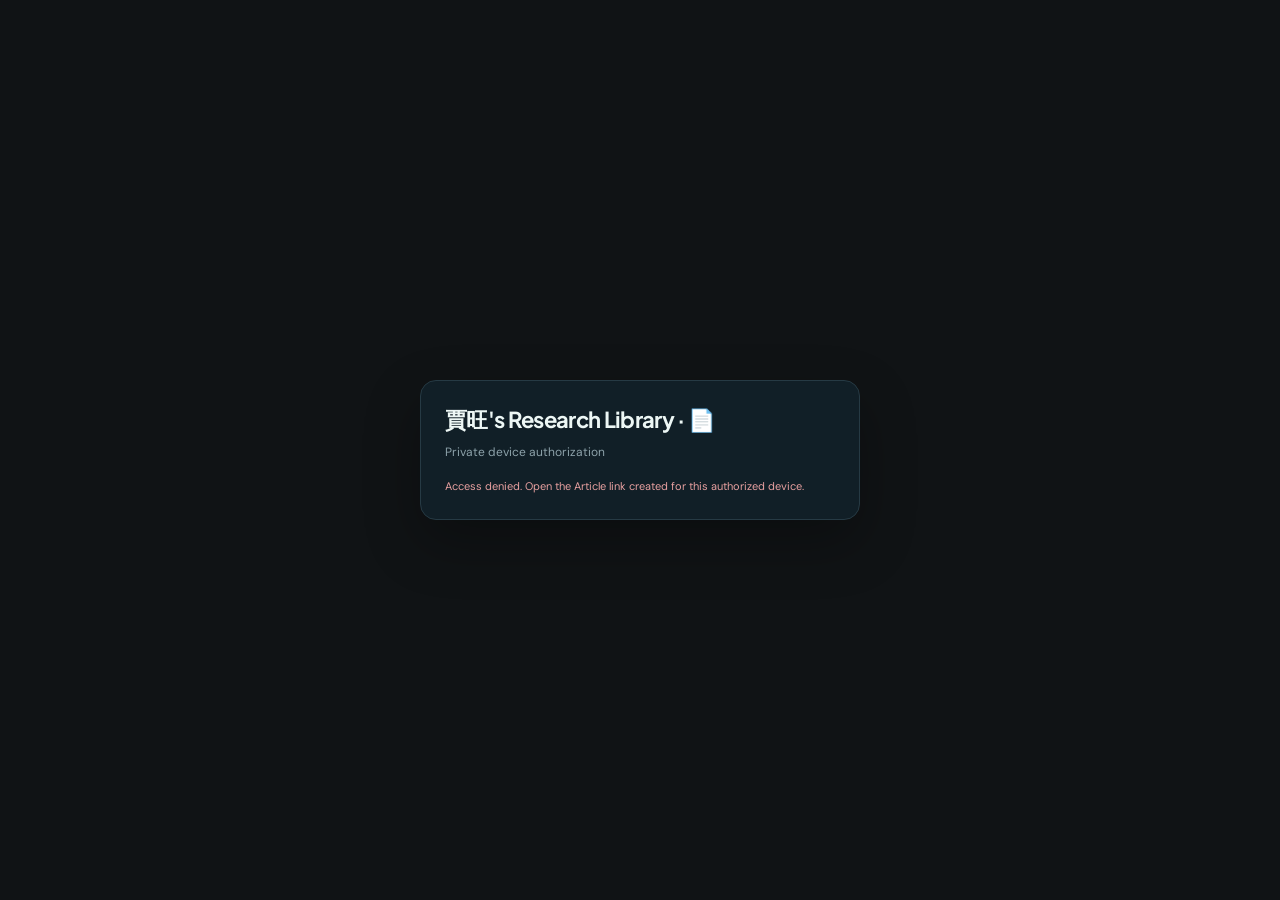
==== commit 3db5d82b: "V5 portfolio dark visual refresh: articles.html" ====
--- a/articles.html
+++ b/articles.html
@@ -949,7 +949,8 @@
       .researchDeviceFooterV151{padding:9px 12px 14px}
     }
 </style>
-  <script src="gas-shim.js"></script>
+  <script src="gas-shim.js?v=4a"></script>
+  <link rel="stylesheet" href="portfolio-dark.css?v=5">
 </head>
 <body class="fastAuthPendingV117">
   <div class="loader" id="loader" aria-label="Loading"></div>
--- a/portfolio-dark.css
+++ b/portfolio-dark.css
@@ -0,0 +1,71 @@
+/* V5_PORTFOLIO_DARK_THEME_20261114 */
+@import url('https://fonts.googleapis.com/css2?family=DM+Sans:wght@400;500;600;700&family=Plus+Jakarta+Sans:wght@400;500;600;700;800&display=swap');
+:root{
+  --bg:#0b1419!important;
+  --paper:#111f27!important;
+  --paper2:#172832!important;
+  --ink:#edf7f5!important;
+  --muted:#8da2aa!important;
+  --line:#263a44!important;
+  --accent:#65c7bd!important;
+  --accentStrong:#a6e6da!important;
+  --link:#79dcca!important;
+  --chip:#172932!important;
+  --danger:#e49a9a!important;
+  --shadow:0 22px 55px rgba(0,0,0,.28)!important;
+}
+html{background:#0b1419}
+body{background:#0b1419!important;color:var(--ink)!important;font-family:'DM Sans',system-ui,sans-serif!important;line-height:1.55}
+h1,h2,h3,h4,.brand,.brandBtn{font-family:'Plus Jakarta Sans',system-ui,sans-serif!important}
+.topbar{min-height:76px!important;background:rgba(10,20,26,.96)!important;border-bottom:1px solid var(--line)!important;box-shadow:none!important;backdrop-filter:blur(14px)!important}
+.topbar .brandBtn,.topbar .brand{font-weight:800!important;letter-spacing:-.025em!important;color:#f3fbfa!important;display:inline-flex!important;align-items:center!important;gap:11px!important}
+.topbar .brandBtn::before,.topbar .brand::before{content:"";width:34px;height:34px;flex:0 0 34px;border-radius:10px;background:url('/asj-round.png?v=63') center/cover no-repeat;border:1px solid rgba(166,230,218,.22);box-shadow:0 8px 22px rgba(0,0,0,.2)}
+.topbar a,.topbar button{transition:border-color .16s ease,color .16s ease,background .16s ease,transform .16s ease}
+.topbar a:hover,.topbar button:hover{color:var(--accentStrong)!important}
+input,select,textarea{background:#14242c!important;color:var(--ink)!important;border-color:#2a414c!important;border-radius:8px!important}
+input:focus,select:focus,textarea:focus{border-color:var(--accent)!important;box-shadow:0 0 0 2px rgba(101,199,189,.1)!important}
+button,.btn,.miniBtn{border-radius:8px!important}
+.modal,.modalCard,.dialog,.drawer,.popover{--paper:#111f27;--paper2:#172832}
+.surfaceNavV196 a,.surfaceNav a{border:1px solid transparent!important;border-radius:8px!important;min-width:38px;min-height:38px;display:inline-flex!important;align-items:center!important;justify-content:center!important}
+.surfaceNavV196 a.active,.surfaceNav a.active{background:#17333b!important;border-color:#31515a!important}
+.surfaceNavV196 a:hover,.surfaceNav a:hover{background:#142b33!important;border-color:#31515a!important}
+.deviceGateCard{background:#111f27!important;border:1px solid var(--line)!important;box-shadow:var(--shadow)!important;border-radius:16px!important}
+.deviceGateBrand{font-family:'Plus Jakarta Sans',system-ui,sans-serif!important;letter-spacing:-.03em!important}
+.toast{border-radius:9px!important}
+@media(max-width:620px){
+ .topbar{min-height:66px!important}
+ .topbar .brandBtn::before,.topbar .brand::before{width:30px;height:30px;flex-basis:30px}
+}
+
+/* MyReader home — dark counterpart of the main portfolio. */
+.portfolioTopbarV5{height:76px;position:sticky;top:0;z-index:45;background:rgba(10,20,26,.97);border-bottom:1px solid #263a44;backdrop-filter:blur(14px)}
+.portfolioTopbarInnerV5{width:min(1100px,calc(100% - 48px));height:100%;margin:auto;display:flex;align-items:center;justify-content:space-between;gap:24px}
+.portfolioBrandV5{display:flex;align-items:center;gap:11px;color:#f3fbfa;text-decoration:none;font:800 14px 'Plus Jakarta Sans',system-ui,sans-serif;letter-spacing:.03em}
+.portfolioBrandV5 img{width:36px;height:36px;border-radius:11px;border:1px solid rgba(166,230,218,.22)}
+.portfolioNavV5{display:flex;align-items:center;gap:28px;font-size:12px;font-weight:700;color:#9db1b7}
+.portfolioNavV5 a{color:inherit;text-decoration:none}
+.portfolioNavV5 a:hover{color:#a6e6da}
+.portfolioNavV5 .portfolioBtnV5{padding:10px 15px;border-radius:8px;background:#173d45;color:#eaf7f4;border:1px solid #2d565d}
+body>.shell,body>main.shell{width:min(1100px,calc(100% - 48px));margin:auto}
+body>main.shell>.hero{margin:28px 0 0;padding:56px 48px 54px;border:1px solid #25404a;border-radius:18px;background:radial-gradient(circle at 84% 8%,#225e64 0%,transparent 35%),linear-gradient(115deg,#102a38,#123946 60%,#194f52);box-shadow:0 22px 55px rgba(0,0,0,.18)}
+body>main.shell>.hero .eyebrow{color:#a6e6da!important;font:800 10px 'Plus Jakarta Sans',system-ui,sans-serif;letter-spacing:.18em;text-transform:uppercase}
+body>main.shell>.hero .eyebrow::before{content:"";display:inline-block;width:7px;height:7px;border-radius:50%;background:#79dcca;margin-right:8px;vertical-align:1px}
+body>main.shell>.hero h1{font:800 clamp(34px,5vw,52px) 'Plus Jakarta Sans',system-ui,sans-serif!important;letter-spacing:-.055em;margin:16px 0 9px;color:#fff}
+body>main.shell>.hero .sub{color:#c4d8dc!important;font-size:14px}
+body>main.shell>.auth{margin-top:26px;padding:29px 30px;background:#111f27!important;border:1px solid #263a44!important;border-radius:14px!important}
+body>main.shell>.workspace{padding:32px 0 70px}
+body>main.shell .modules{gap:18px!important}
+body>main.shell .module{min-height:190px!important;padding:25px!important;background:#111f27!important;border:1px solid #263a44!important;border-radius:14px!important;box-shadow:none!important}
+body>main.shell .module:hover{transform:translateY(-3px)!important;border-color:#3a6668!important;box-shadow:0 22px 55px rgba(0,0,0,.22)!important}
+body>main.shell .module .icon{width:46px;height:46px;display:grid;place-items:center;margin:0 0 28px!important;border-radius:11px;background:#17343c;border:1px solid #2b5057;font-size:22px!important}
+body>main.shell .module h3{font:800 19px 'Plus Jakarta Sans',system-ui,sans-serif!important;letter-spacing:-.035em}
+body>main.shell .module p{color:#8fa5ad!important;line-height:1.7}
+body>main.shell .topline{padding:0 2px}
+body>main.shell .note{color:#718991!important}
+@media(max-width:700px){
+ .portfolioTopbarInnerV5{width:min(100% - 28px,1100px)}
+ .portfolioNavV5 a:not(.portfolioBtnV5){display:none}
+ body>.shell,body>main.shell{width:min(100% - 28px,1100px)}
+ body>main.shell>.hero{padding:38px 24px 36px;border-radius:15px}
+ body>main.shell .module{min-height:150px!important}
+}
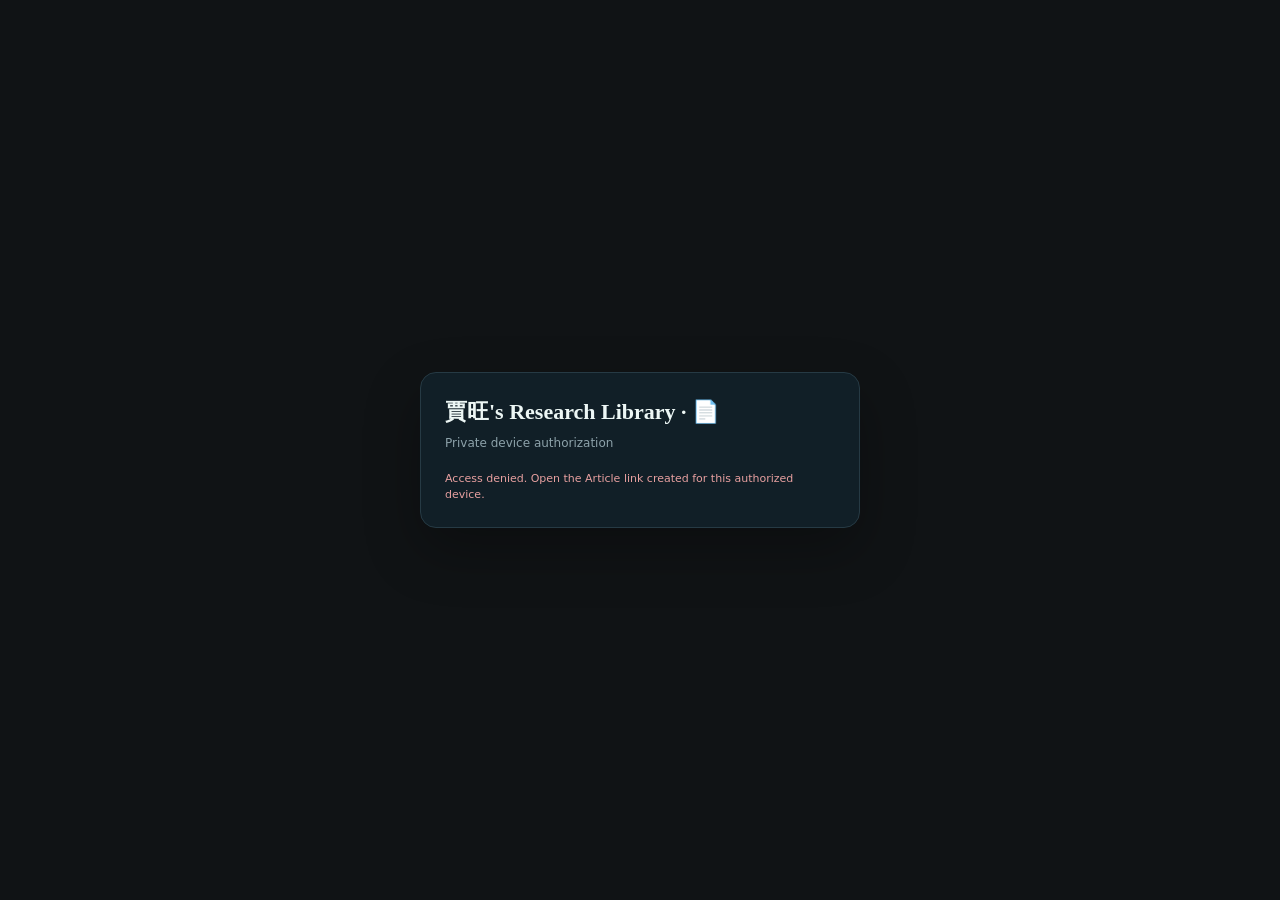
==== commit cfbd15fc: "V7 bust typography cache: articles.html" ====
--- a/articles.html
+++ b/articles.html
@@ -950,7 +950,7 @@
     }
 </style>
   <script src="gas-shim.js?v=4a"></script>
-  <link rel="stylesheet" href="portfolio-dark.css?v=5">
+  <link rel="stylesheet" href="portfolio-dark.css?v=7">
 </head>
 <body class="fastAuthPendingV117">
   <div class="loader" id="loader" aria-label="Loading"></div>
--- a/portfolio-dark.css
+++ b/portfolio-dark.css
@@ -1,4 +1,4 @@
-/* V5_PORTFOLIO_DARK_THEME_20261114 */
+/* V7_GSCRIPT_FONT_PARITY_20261115 */
 @import url('https://fonts.googleapis.com/css2?family=DM+Sans:wght@400;500;600;700&family=Plus+Jakarta+Sans:wght@400;500;600;700;800&display=swap');
 :root{
   --bg:#0b1419!important;
@@ -69,3 +69,57 @@
  body>main.shell>.hero{padding:38px 24px 36px;border-radius:15px}
  body>main.shell .module{min-height:150px!important}
 }
+
+/* V6 — unified Reader/Work visual language */
+body,button,input,select,textarea{font-family:'DM Sans',system-ui,sans-serif!important}
+body *{font-family:'DM Sans',system-ui,sans-serif!important}
+h1,h2,h3,h4,h5,h6,
+.brand,.brandBtn,.portfolioBrandV5,
+[class*="Title"],[class*="title"],
+[class*="Heading"],[class*="heading"],
+.accTitle,.rowTitle,.courseTitle,.assignmentTitle,.manageTitle,
+.deviceGateBrand,.modalHead h3,.sectionHead h3{
+  font-family:'Plus Jakarta Sans',system-ui,sans-serif!important
+}
+code,pre,kbd,samp,.mono{font-family:ui-monospace,SFMono-Regular,Menlo,Consolas,monospace!important}
+.portfolioTopbarInnerV5{justify-content:flex-start!important}
+.portfolioBrandV5{font-size:15px!important;letter-spacing:-.01em!important}
+.portfolioNavV5{display:none!important}
+.moduleHomeBtnV3{display:none!important}
+
+/* V7 — match original Apps Script typography */
+body,button,input,select,textarea,
+p,span,label,a,small,div,td,th,
+.muted,.sub,.note,.device,.deviceFooter,.workStatusV1,.workLabelV1{
+  font-family:Inter,ui-sans-serif,system-ui,-apple-system,BlinkMacSystemFont,"Segoe UI",sans-serif!important;
+}
+h1,h2,h3,h4,h5,h6,
+.brand,.brandBtn,.portfolioBrandV5,.workBrandV1,
+.deviceGateBrand,.modalHead h3,.sectionHead h3,
+.accTitle,.rowTitle,.courseTitle,.assignmentTitle,.manageTitle,
+[class*="Title"],[class*="title"]{
+  font-family:Georgia,"Times New Roman",serif!important;
+  letter-spacing:normal!important;
+}
+body>main.shell>.hero h1,
+.workHeroV1 h1{
+  font-family:Georgia,"Times New Roman",serif!important;
+  font-weight:700!important;
+  letter-spacing:-.025em!important;
+}
+body>main.shell .module h3,
+.workCardV1 h3{
+  font-family:Georgia,"Times New Roman",serif!important;
+  font-weight:700!important;
+  letter-spacing:normal!important;
+}
+.portfolioBrandV5,.workBrandV1{
+  font-family:Georgia,"Times New Roman",serif!important;
+  font-weight:700!important;
+  letter-spacing:0!important;
+}
+.topbar .brandBtn,.topbar .brand{
+  font-family:Georgia,"Times New Roman",serif!important;
+  font-weight:700!important;
+  letter-spacing:0!important;
+}
